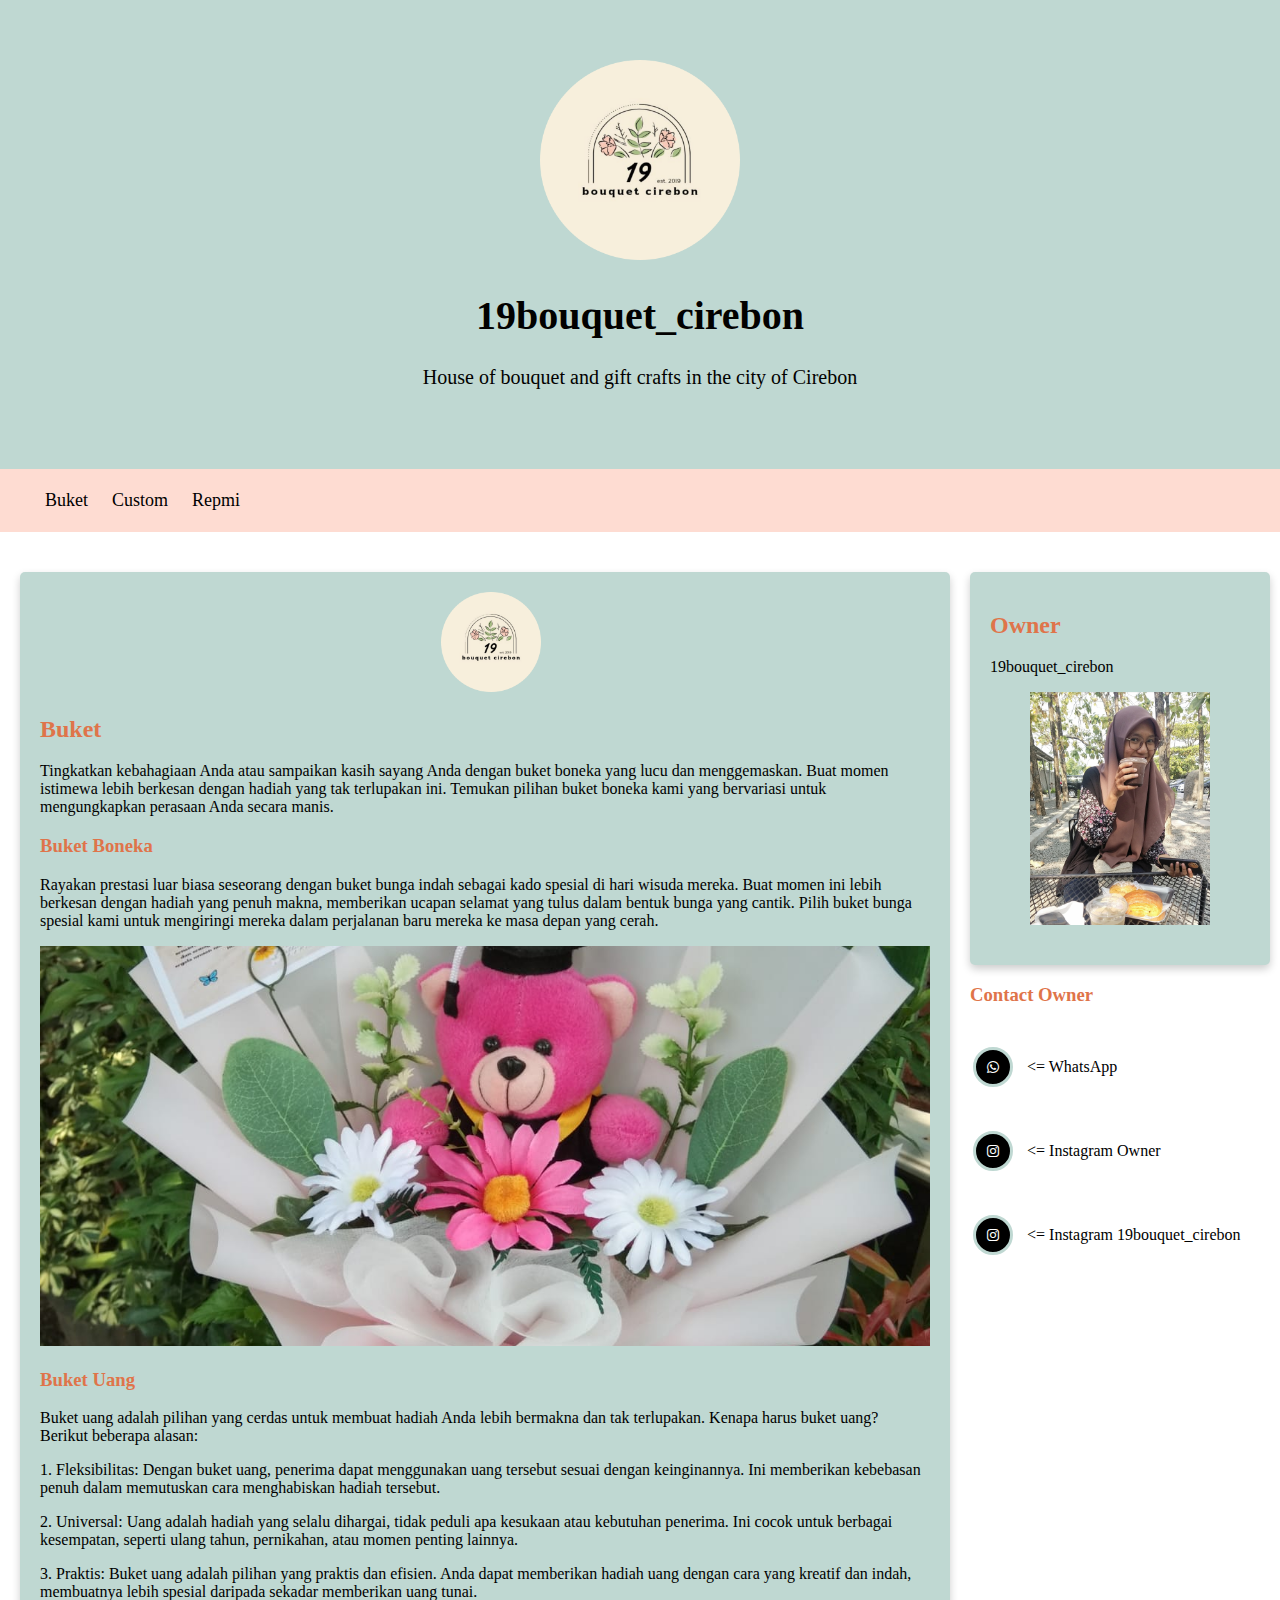
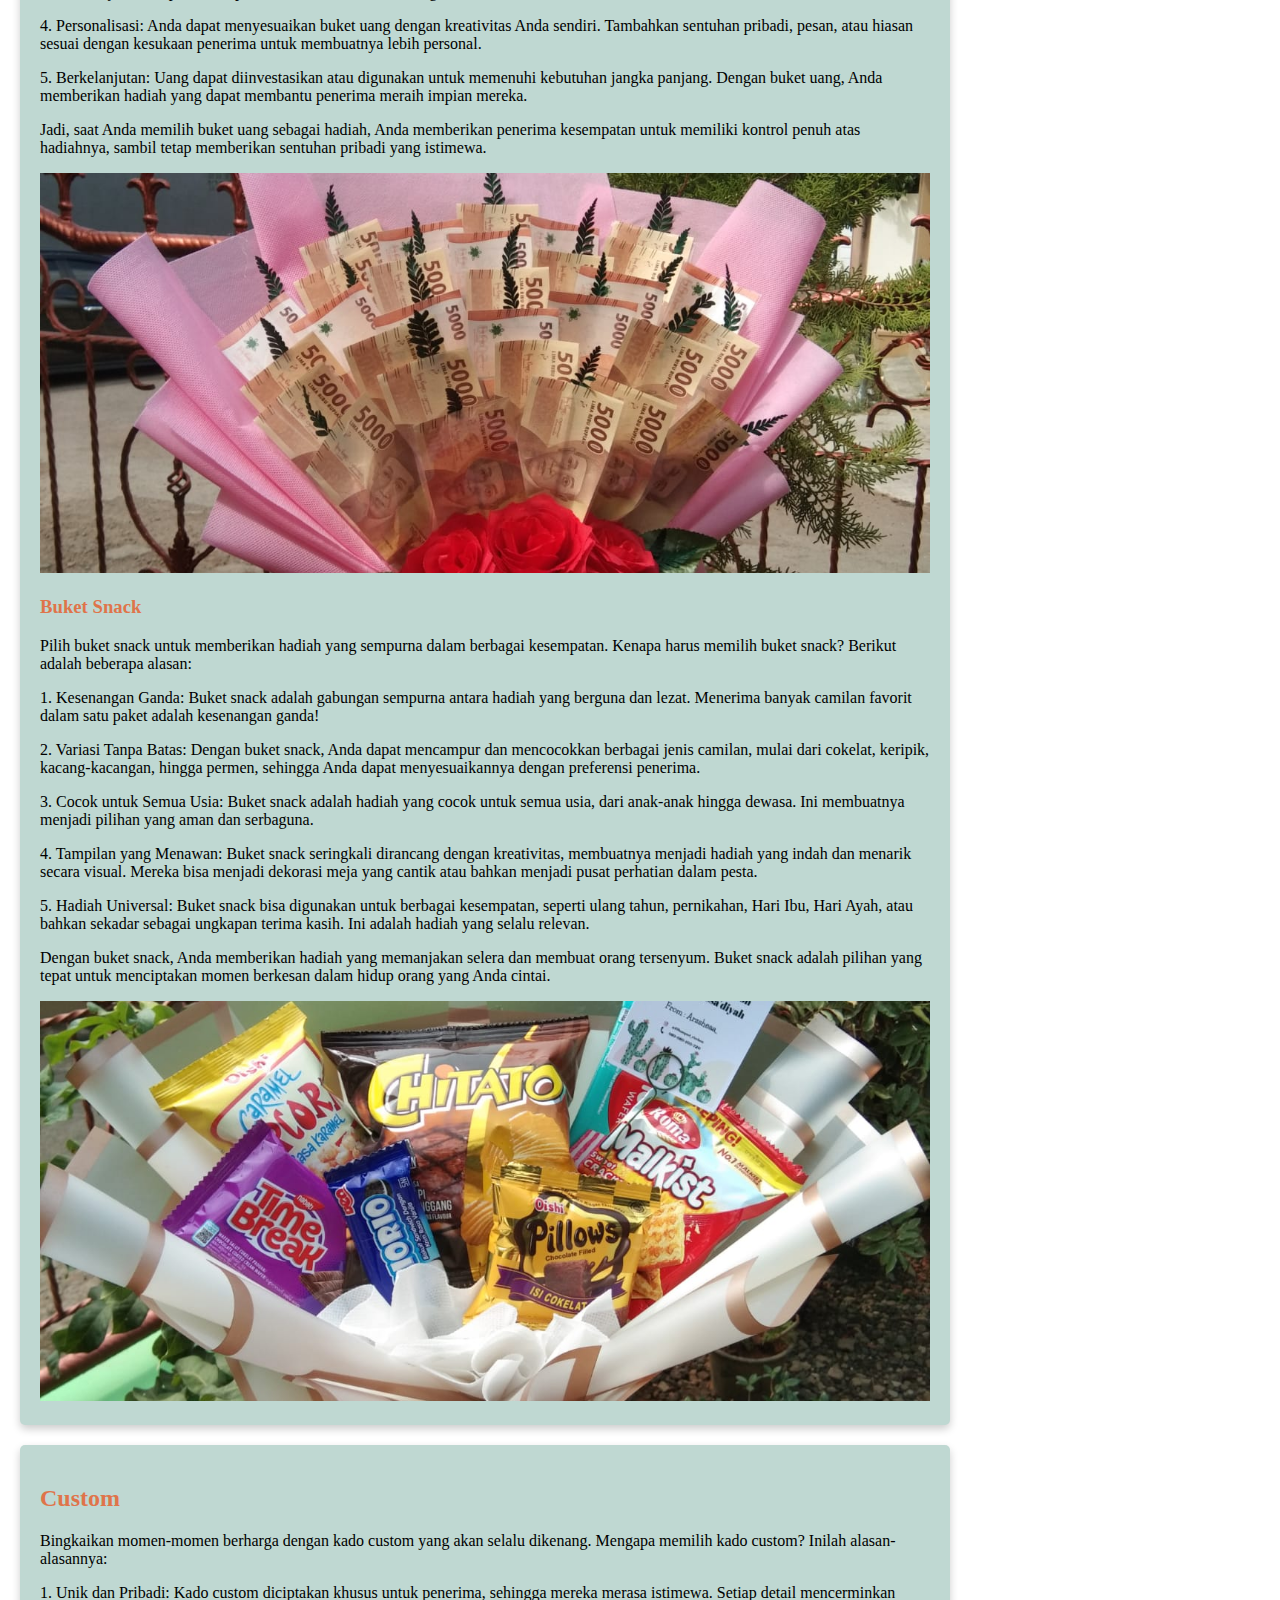
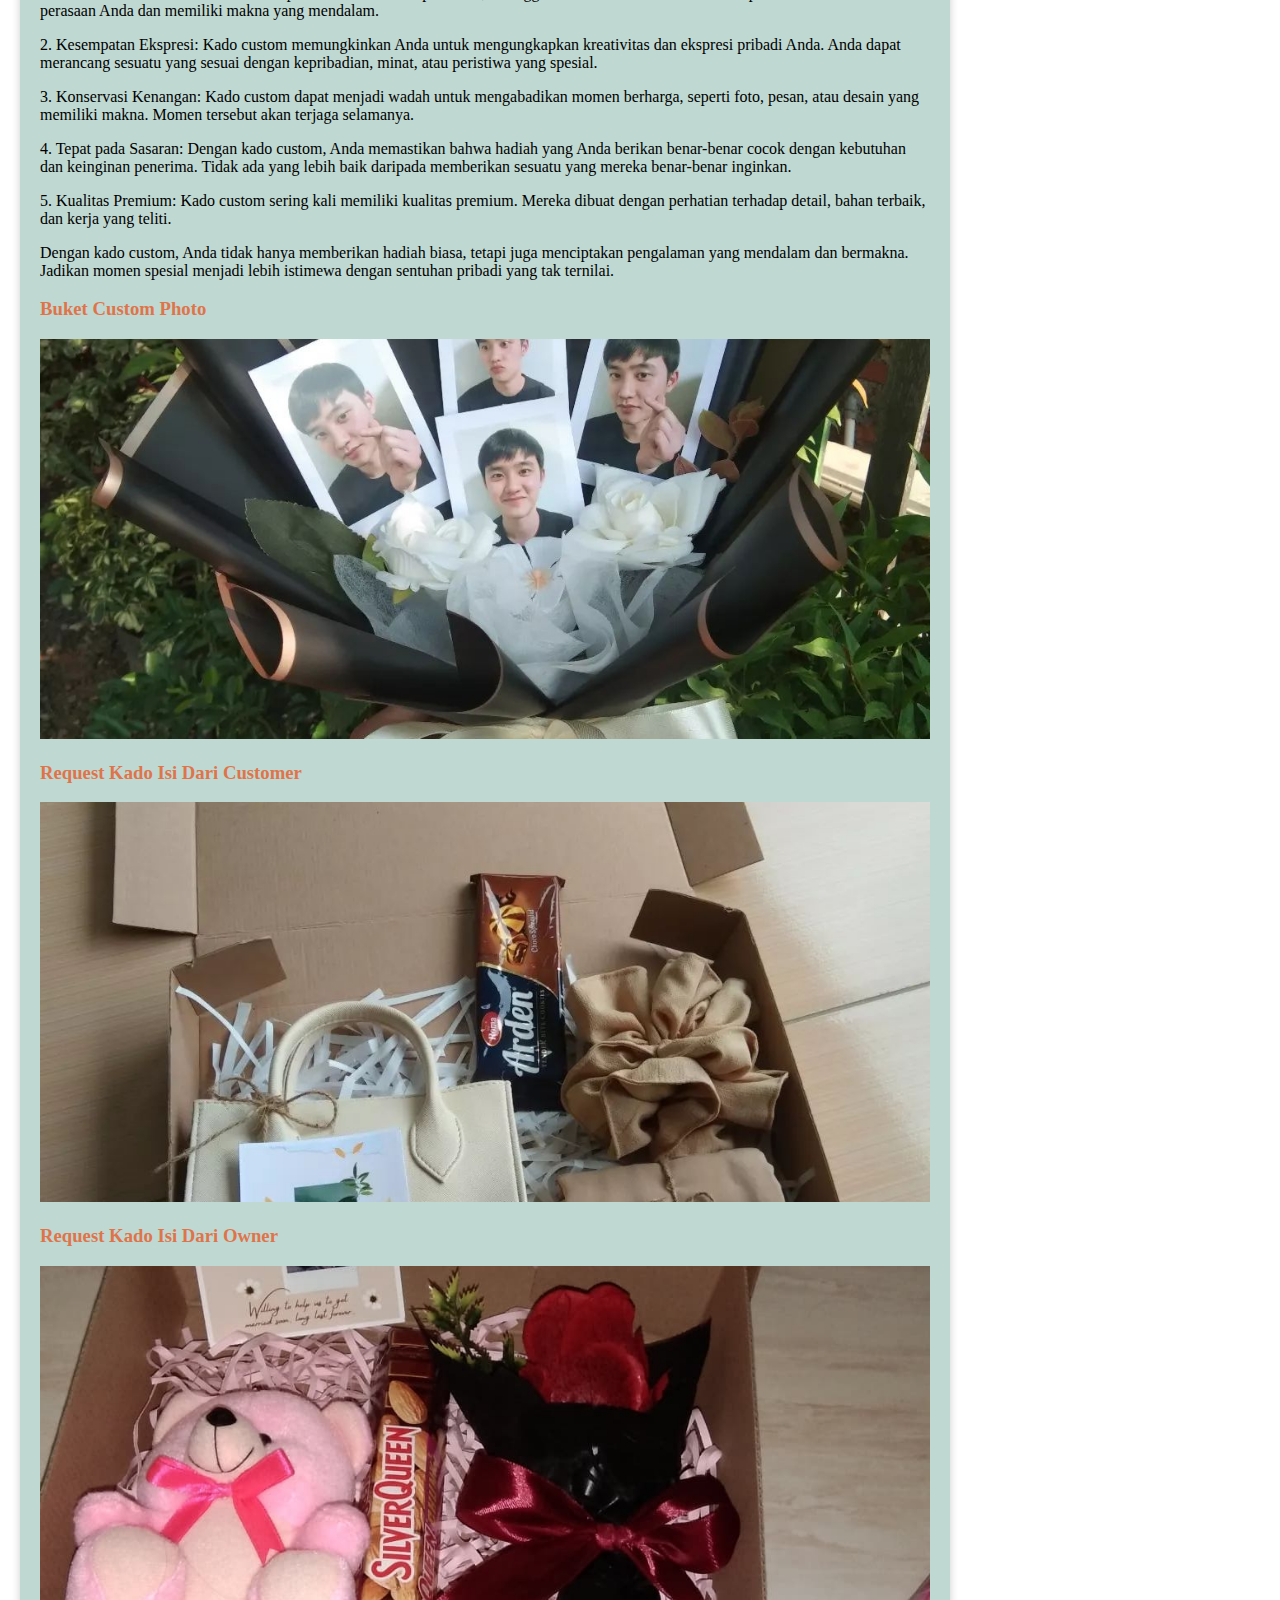
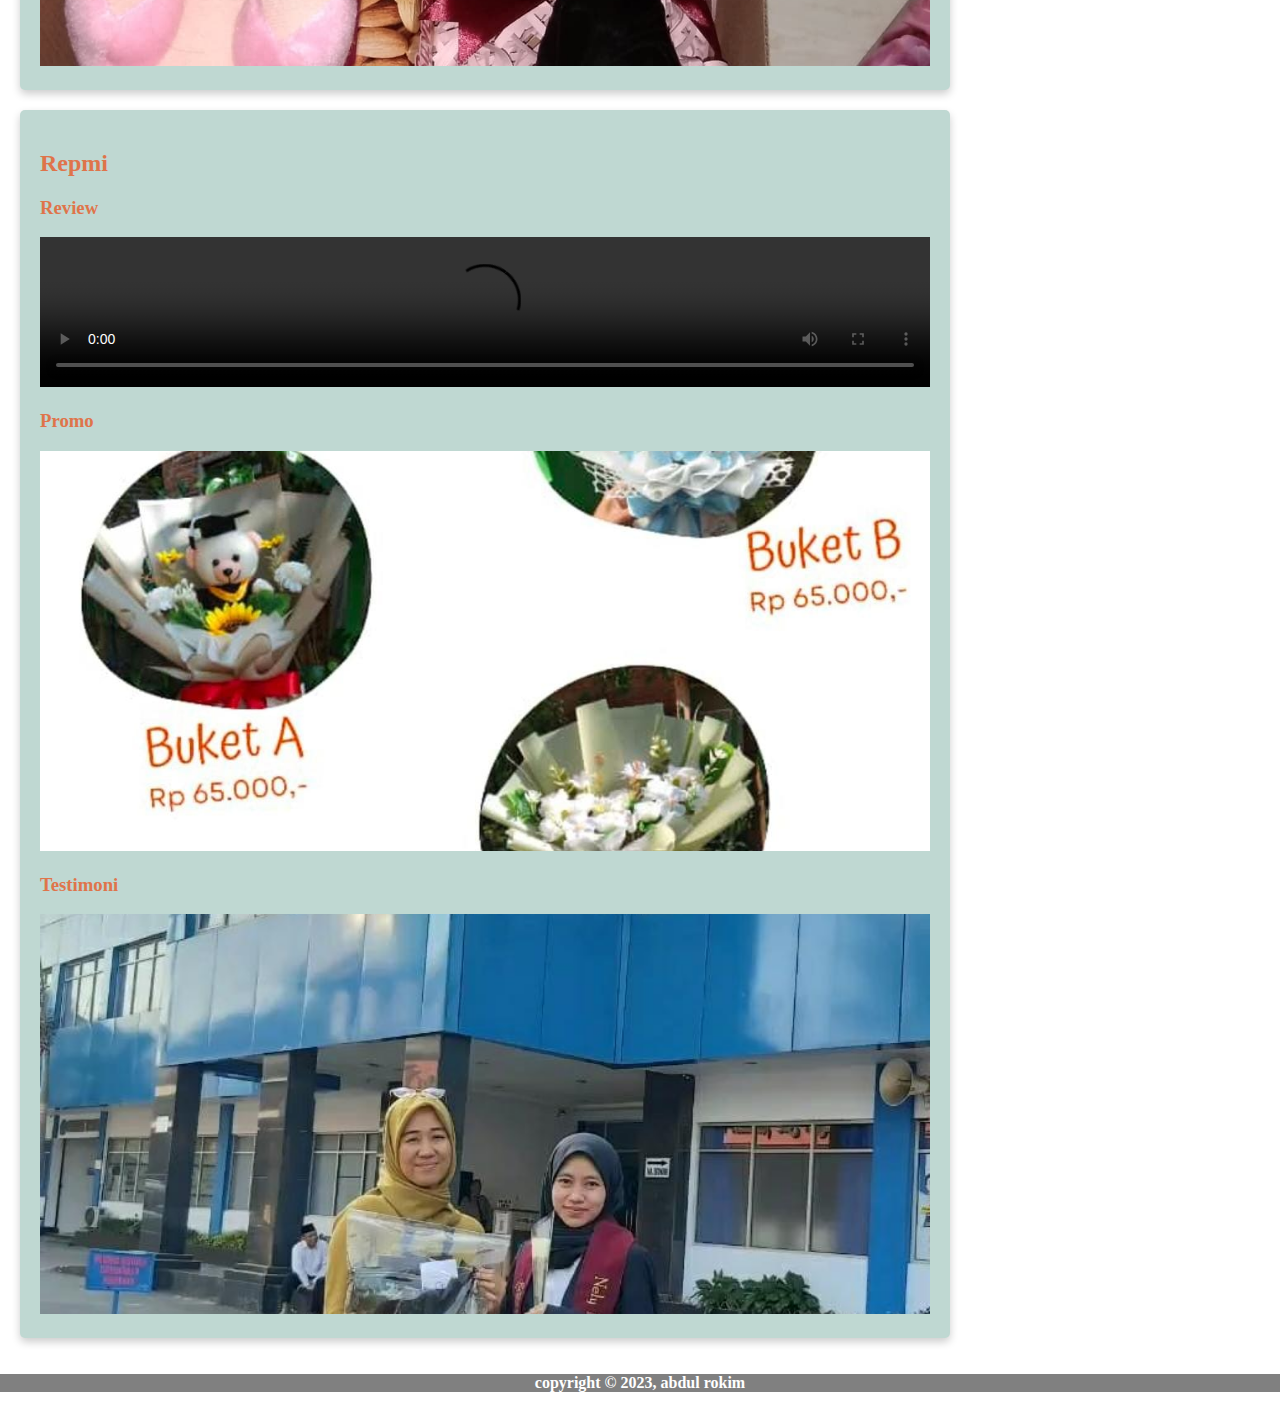
==== index.html @ 5f2181ab "menambahkan promo" ====
<!DOCTYPE html>
<html>
    <head>
        <meta charset="UTF-8">
        <meta name="viewport" content="width=device-width, initial-scale=1.0">
        <link rel="icon" href="picture/20231106_090837.png">
        <title>@19bouquet_cirebon</title>
        <link href='https://unpkg.com/boxicons@2.1.4/css/boxicons.min.css' rel='stylesheet'>
        <link rel="stylesheet" href="style.css">
        <link rel="preconnect" href="https://fonts.googleapis.com">
        <link rel="preconnect" href="https://fonts.gstatic.com" crossorigin>
        <link href="https://fonts.googleapis.com/css2?family=Quicksand:wght@400;600&display=swap" rel="stylesheet">
    </head>

    <body>
        <header>
            <div class="bunga">
                <img src="picture/20231106_090837.png" class="atas">
                <h1>19bouquet_cirebon</h1>
                <p>House of bouquet and gift crafts in the city of Cirebon</p>
            </div>
                <nav>
                    <ul>
                        <li> <a href="#Buket">Buket</a> </li>

                        <li> <a href="#Custom">Custom</a> </li>

                        <li> <a href="#Repmi">Repmi</a> </li>
                    </ul>
                </nav>
        </header>


        <main>
            <div id="content">
                <article id="Buket" class="card">
                    <img src="picture/20231106_090837.png" class="kecil">
                    <h2> Buket </h2>
                    <p>Tingkatkan kebahagiaan Anda atau sampaikan kasih sayang Anda dengan buket boneka yang lucu dan menggemaskan. 
                        Buat momen istimewa lebih berkesan dengan hadiah yang tak terlupakan ini. 
                        Temukan pilihan buket boneka kami yang bervariasi untuk mengungkapkan perasaan Anda secara manis.
                    </p>
                    <section>
                        <h3>Buket Boneka</h3>
                        <p>Rayakan prestasi luar biasa seseorang dengan buket bunga indah sebagai kado spesial di hari wisuda mereka. 
                            Buat momen ini lebih berkesan dengan hadiah yang penuh makna, memberikan ucapan selamat yang tulus dalam bentuk bunga yang cantik. 
                            Pilih buket bunga spesial kami untuk mengiringi mereka dalam perjalanan baru mereka ke masa depan yang cerah.
                        </p>
                        <img class="boneka1" src ="picture/boneka3.jpg">
                    </section>
                    <section>
                        <h3>Buket Uang</h3>
                            <p>Buket uang adalah pilihan yang cerdas untuk membuat hadiah Anda lebih bermakna dan tak terlupakan. Kenapa harus buket uang? Berikut beberapa alasan:
                            </p>
                            <p>1. Fleksibilitas: Dengan buket uang, penerima dapat menggunakan uang tersebut sesuai dengan keinginannya. Ini memberikan kebebasan penuh dalam memutuskan cara menghabiskan hadiah tersebut.
                            </p>
                            <p>2. Universal: Uang adalah hadiah yang selalu dihargai, tidak peduli apa kesukaan atau kebutuhan penerima. Ini cocok untuk berbagai kesempatan, seperti ulang tahun, pernikahan, atau momen penting lainnya.
                            </p>
                            <P>3. Praktis: Buket uang adalah pilihan yang praktis dan efisien. Anda dapat memberikan hadiah uang dengan cara yang kreatif dan indah, membuatnya lebih spesial daripada sekadar memberikan uang tunai.
                            </P>
                            <p>4. Personalisasi: Anda dapat menyesuaikan buket uang dengan kreativitas Anda sendiri. Tambahkan sentuhan pribadi, pesan, atau hiasan sesuai dengan kesukaan penerima untuk membuatnya lebih personal.
                            </p>
                            <p>5. Berkelanjutan: Uang dapat diinvestasikan atau digunakan untuk memenuhi kebutuhan jangka panjang. Dengan buket uang, Anda memberikan hadiah yang dapat membantu penerima meraih impian mereka.
                            </p>
                            <p>Jadi, saat Anda memilih buket uang sebagai hadiah, Anda memberikan penerima kesempatan untuk memiliki kontrol penuh atas hadiahnya, sambil tetap memberikan sentuhan pribadi yang istimewa.
                            </p>
                        <img class="uang1" src="picture/uang2.jpg">
                    </section>
                    <section>
                        <h3>Buket Snack</h3>
                        <p>Pilih buket snack untuk memberikan hadiah yang sempurna dalam berbagai kesempatan. Kenapa harus memilih buket snack? Berikut adalah beberapa alasan:
                        </p>
                            <P>1. Kesenangan Ganda: Buket snack adalah gabungan sempurna antara hadiah yang berguna dan lezat. Menerima banyak camilan favorit dalam satu paket adalah kesenangan ganda!
                            </P>
                            <p>2. Variasi Tanpa Batas: Dengan buket snack, Anda dapat mencampur dan mencocokkan berbagai jenis camilan, mulai dari cokelat, keripik, kacang-kacangan, hingga permen, sehingga Anda dapat menyesuaikannya dengan preferensi penerima.
                            </p>
                            <p>3. Cocok untuk Semua Usia: Buket snack adalah hadiah yang cocok untuk semua usia, dari anak-anak hingga dewasa. Ini membuatnya menjadi pilihan yang aman dan serbaguna.
                                </p>
                            <p>4. Tampilan yang Menawan: Buket snack seringkali dirancang dengan kreativitas, membuatnya menjadi hadiah yang indah dan menarik secara visual. Mereka bisa menjadi dekorasi meja yang cantik atau bahkan menjadi pusat perhatian dalam pesta.
                            </p>
                            <p>5. Hadiah Universal: Buket snack bisa digunakan untuk berbagai kesempatan, seperti ulang tahun, pernikahan, Hari Ibu, Hari Ayah, atau bahkan sekadar sebagai ungkapan terima kasih. Ini adalah hadiah yang selalu relevan.
                            </p>
                            <p>Dengan buket snack, Anda memberikan hadiah yang memanjakan selera dan membuat orang tersenyum. Buket snack adalah pilihan yang tepat untuk menciptakan momen berkesan dalam hidup orang yang Anda cintai.
                            </p>
                        <img class="snack1" src="picture/snack2.jpg">
                       
                    </section>
                </article>

                <article id="Custom" class="card">
                    <h2>Custom</h2>
                    
                        <p>Bingkaikan momen-momen berharga dengan kado custom yang akan selalu dikenang. Mengapa memilih kado custom? Inilah alasan-alasannya:
                        </p>
                        <p>1. Unik dan Pribadi: Kado custom diciptakan khusus untuk penerima, sehingga mereka merasa istimewa. Setiap detail mencerminkan perasaan Anda dan memiliki makna yang mendalam.
                        </p>
                        <p>2. Kesempatan Ekspresi: Kado custom memungkinkan Anda untuk mengungkapkan kreativitas dan ekspresi pribadi Anda. Anda dapat merancang sesuatu yang sesuai dengan kepribadian, minat, atau peristiwa yang spesial.
                        </p>
                        <p>3. Konservasi Kenangan: Kado custom dapat menjadi wadah untuk mengabadikan momen berharga, seperti foto, pesan, atau desain yang memiliki makna. Momen tersebut akan terjaga selamanya.
                        </p>
                        <p>4. Tepat pada Sasaran: Dengan kado custom, Anda memastikan bahwa hadiah yang Anda berikan benar-benar cocok dengan kebutuhan dan keinginan penerima. Tidak ada yang lebih baik daripada memberikan sesuatu yang mereka benar-benar inginkan.
                        </p>
                        <p>5. Kualitas Premium: Kado custom sering kali memiliki kualitas premium. Mereka dibuat dengan perhatian terhadap detail, bahan terbaik, dan kerja yang teliti.
                        </p>
                        <p>Dengan kado custom, Anda tidak hanya memberikan hadiah biasa, tetapi juga menciptakan pengalaman yang mendalam dan bermakna. Jadikan momen spesial menjadi lebih istimewa dengan sentuhan pribadi yang tak ternilai.
                        </p>
                    <section>
                            <h3>Buket Custom Photo</h3>
                            <img class="custom1" src="picture/369017577_306959752031875_9201092208152087939_n.webp">
                    </section>
                    <section>
                            <h3>Request Kado Isi Dari Customer</h3>
                            <img class="customer" src="picture/kustom (1).webp">
                    </section>
                    <section>
                            <h3>Request Kado Isi Dari Owner</h3>
                            <img class="owner" src="picture/kustom (2).jpg">
                    </section>
                </article>


                <article id="Repmi" class="card">
                    <h2>Repmi</h2>
                        <section>
                            <h3>Review</h3>
                            <video class="video" src="picture/review.mp4" controls autoplay loop></video>
                        </section>
                        <section>
                            <h3>Promo</h3>
                            <img class="promo" src="picture/promonov.jpg">
                        </section>
                        <section>
                            <h3>Testimoni</h3>
                            <img class="testi-moni" src="picture/testi3.jpg">
                        </section>
                </article>
            </div>

            <aside alt="logo">
                <article class="logo card">
                    <header>
                        <h2>Owner</h2>
                        <P>19bouquet_cirebon</P>
                        <figure>
                            <img class="figu-re" src="picture/owner.jpg">
                        </figure>
                    </header>
                </article>

                    <section class="informasi">
                        <h3>Contact Owner</h3>
                        <table>
                                    <tr>
                                        <th><a href="https://wa.me/6289686103720" style="--i:1;"><i class='bx bxl-whatsapp'></i></a></th>
                                        <td><= WhatsApp</td>
                                    </tr>
                                    <tr>
                                        <th><a href="https://www.instagram.com/k.sar___/" style="--i:3;"><i class='bx bxl-instagram' ></i></a></th>
                                        <td><= Instagram Owner</td>
                                    </tr>
                                    <tr>
                                        <th><a href="https://www.instagram.com/19bouquet_cirebon/" style="--i:2;"><i class='bx bxl-instagram' ></i></a></th>
                                        <td><= Instagram 19bouquet_cirebon</td>
                                    </tr>
                            </table>   
                    </section>
            </aside>
        </main>

        <footer>
            <p>copyright &copy; 2023, abdul rokim</p>
        </footer>

    </body>



</html>
---- style.css ----
* {
    box-sizing:border-box;
}
.bunga {
    font-size: 20px;
    padding: 60px;
    background-color:#bfd8d2;
    text-align: center;
    color:#020100;
    
}
main {
    padding: 20px;
    overflow: auto;
}

body {
    font-family: caveat;
    margin: 0;
    padding: 0;
}

header {
    display: inline;
}

.head {
    font-size: 20px;
    padding: 60px;
    background-color: rgb(0, 0, 0);
    text-align: center;
    color: white;
}

h2,
h3 {
    color:#df744a;
}

nav {
    background-color: #fedcd2;
    padding: 5px;
    position: sticky;
    top: 0;
}

nav a {
    text-decoration: none;
    font-size: 18px;
    font-weight: 400;
    color: #000000;
}

nav a:hover {
    font-weight: bold;
    color: #df744a;
}

nav li {
    display: inline;
    list-style-type: none;
    margin-right: 20px;
}
.boneka1 {
    width: 100%;
    max-height: 400px;
    object-fit: cover;
    object-position: center;
    transition: ease-out 500ms;
}

.boneka1:hover {
    width: 100%;
    max-height: 600px;
    object-fit: cover;
    object-position: center;
    transition: 1s ease-in-out 100ms;
}

.uang1 {
    width: 100%;
    max-height: 400px;
    object-fit: cover;
    object-position: center;
    transition: ease-out 500ms;
}

.uang1:hover {
    width: 100%;
    max-height: 600px;
    object-fit: cover;
    object-position: center;
    transition: 1s ease-in-out 100ms;
}

.snack1 {
    width: 100%;
    max-height: 400px;
    object-fit: cover;
    object-position: center;
    transition: ease-out 500ms;
}

.snack1:hover {
    width: 100%;
    max-height: 600px;
    object-fit: cover;
    object-position: center;
    opacity: 1;
    transition: 1s ease-in-out 100ms;
}

.custom1 {
    width: 100%;
    max-height: 400px;
    object-fit: cover;
    object-position: center;
    transition: ease-out 500ms;
}

.custom1:hover {
    width: 100%;
    max-height: 600px;
    object-fit: cover;
    object-position: center;
    transition: 1s ease-in-out 100ms;
}

.customer {
    width: 100%;
    max-height: 400px;
    object-fit: cover;
    object-position: center;
    transition: ease-out 500ms;
}

.customer:hover {
    width: 100%;
    max-height: 600px;
    object-fit: cover;
    object-position: center;
    transition: 1s ease-in-out 100ms;
}

.owner {
    width: 100%;
    max-height: 400px;
    object-fit: cover;
    object-position: center;
    transition: ease-out 500ms;
}

.owner:hover {
    width: 100%;
    max-height: 600px;
    object-fit: cover;
    object-position: center;
    transition: 1s ease-in-out 100ms;
}

.video {
    width: 100%;
    max-height: 400px;
    object-fit: cover;
    object-position: center;
    transition: ease-out 500ms;
}



.promo {
    width: 100%;
    max-height: 400px;
    object-fit: cover;
    object-position: center;
    transition: ease-out 500ms;
}

.promo:hover {
    width: 100%;
    max-height: 600px;
    object-fit: cover;
    object-position: center;
    transition: 1s ease-in-out 100ms;
}

.testi-moni {
    width: 100%;
    max-height: 400px;
    object-fit: cover;
    object-position: center;
    transition: ease-out 500ms;
}

.testi-moni:hover {
    width: 100%;
    max-height: 600px;
    object-fit: cover;
    object-position: center;
    transition: 1s ease-in-out 100ms;
}

.figu-re {
    width: 100%;
    max-height: 400px;
    object-fit: cover;
    object-position: center;
}

.figu-re:hover {
    width: 100%;
    max-height: 600px;
    object-fit: cover;
    object-position: center;
}


#content {
    float: left;
    width: 75%;
}

.card {
    box-shadow: 0px 4px 8px 0px rgba(0, 0, 0, 0.2);
    border-radius: 5px;
    margin-top: 20px;
    padding: 20px;
    background-color: #bfd8d2;
}

.logo {
    width: 300px;
    background-color: #bfd8d2;
}

section {
    text-align: left;
    width: 100%;
}

aside {
    float: right;
    width: 25%;
    padding-left: 20px;

}
footer {
    padding: 0px;
    color: white;
    background-color: gray;
    text-align: center;
    font-weight: bold;
}

.informasi a {
    
        display: inline-flex;
        justify-content: center;
        align-items: center;
        width: 40px;
        height: 40px;
        background: black;
        border: 3px solid #bfd8d2;
        border-radius: 50%;
        color: rgb(255, 255, 255);
        text-decoration: none;
        margin: 20px 10px 20px 0;

}

.kecil {
    width: 100px;
    height: 100px;
    display: inline-flex;
    justify-content: center;
    margin: 0px 40% 0px 45%;
}

.atas {
    width: 200px;
    height: 200px;
    display: inline-flex;
    justify-content: center;
    margin: 0px 0px 0px 0px;
}
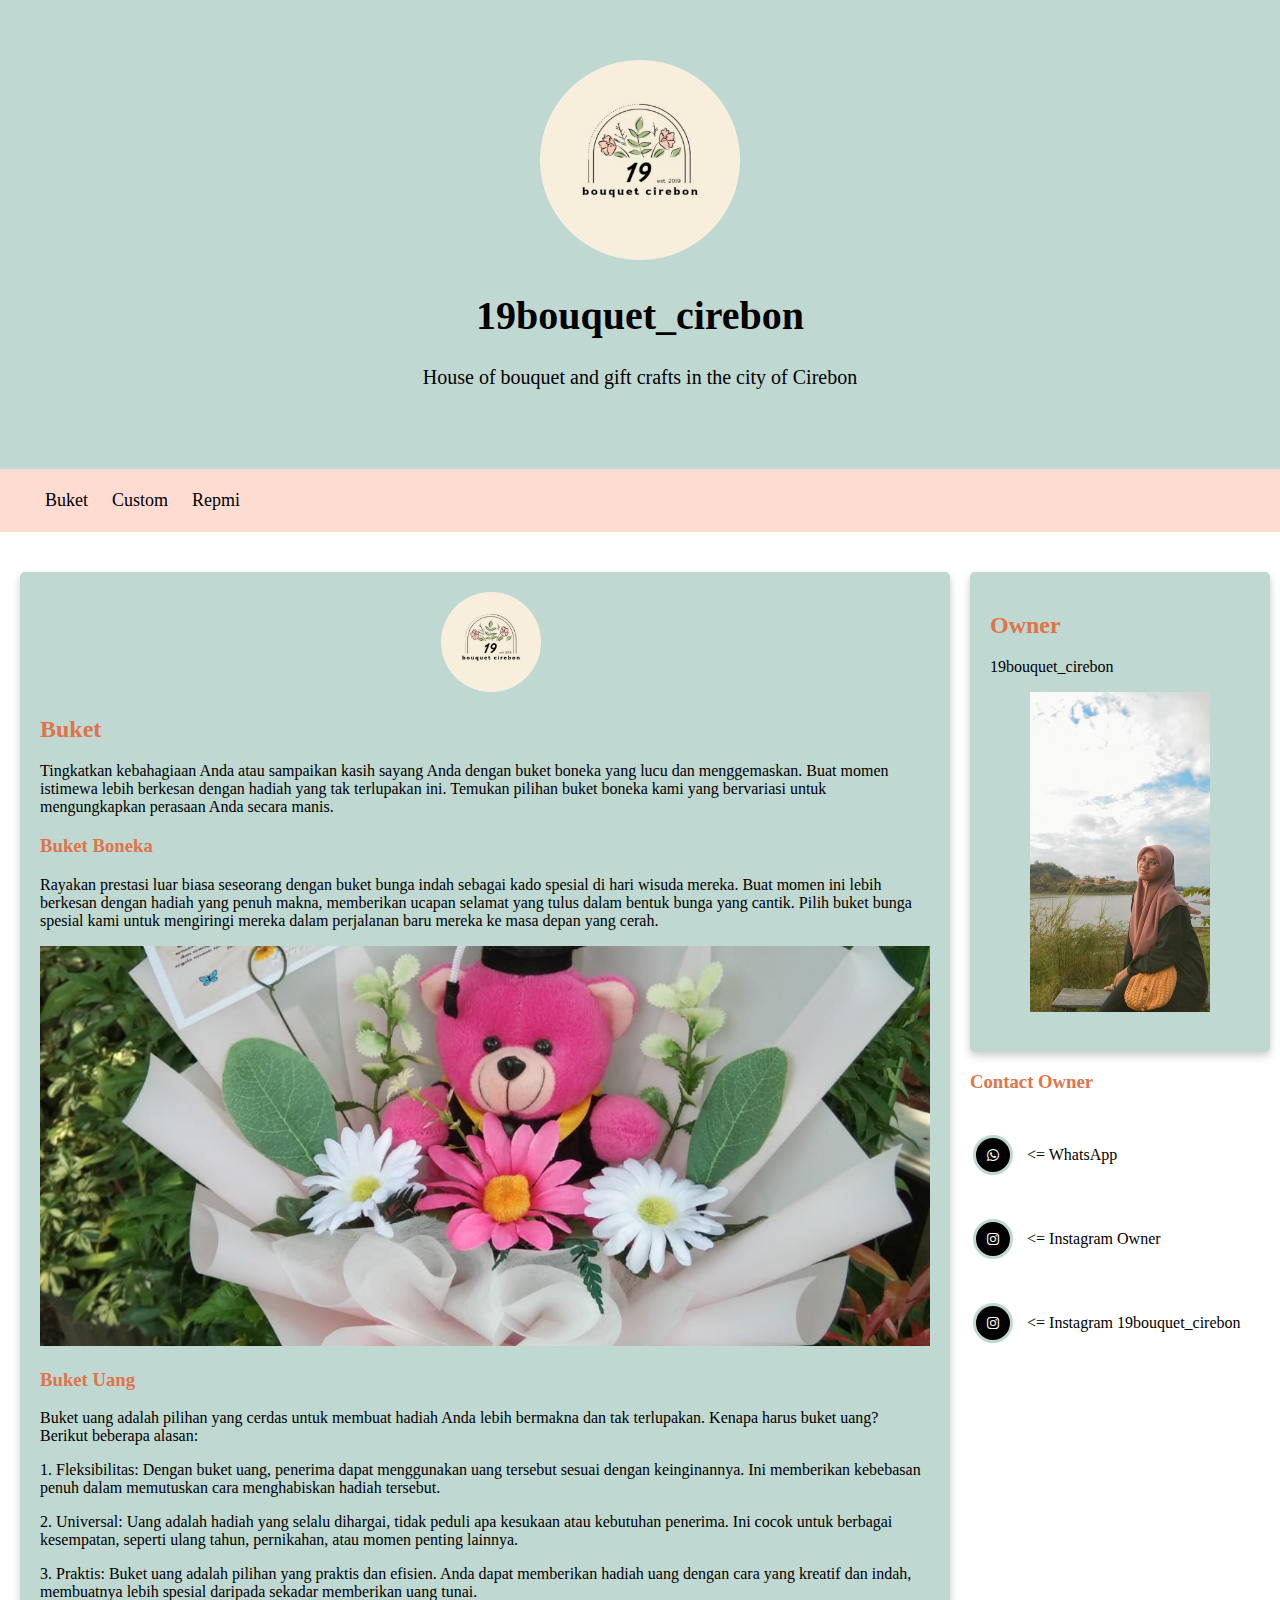
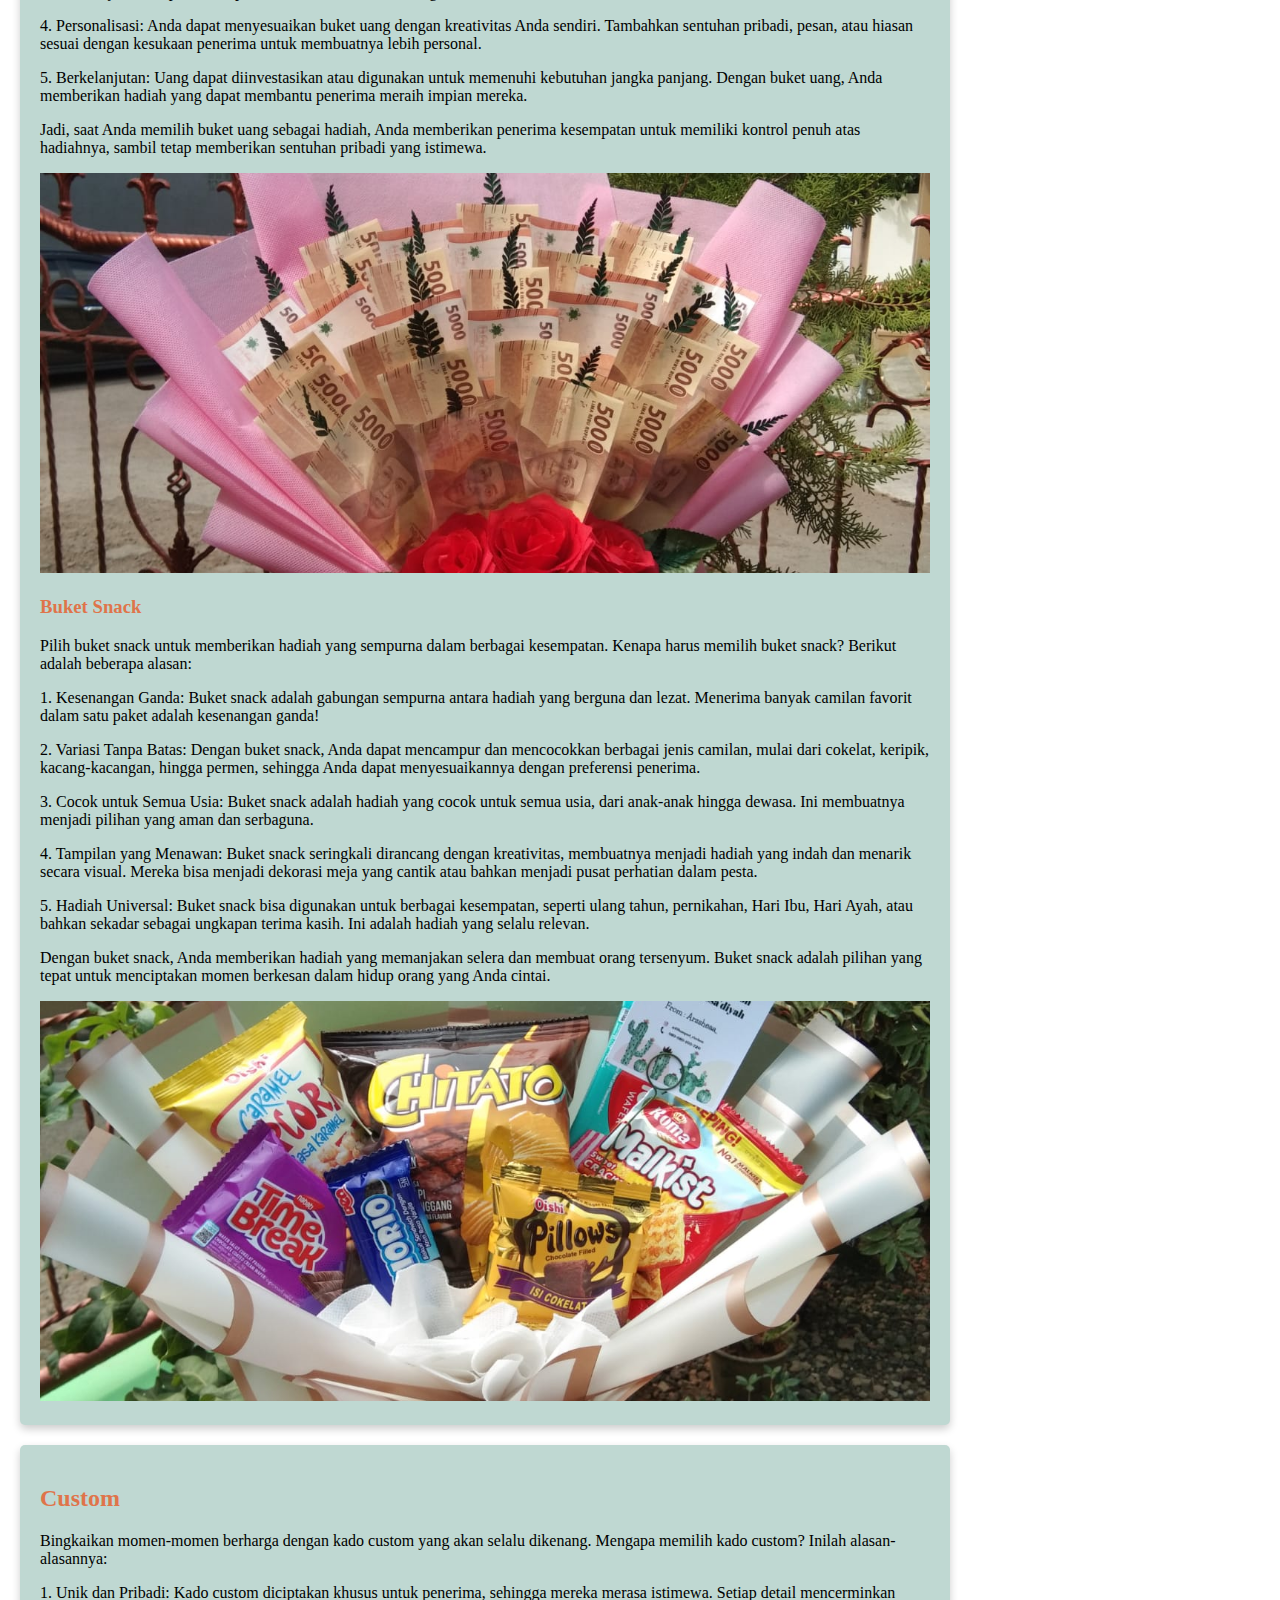
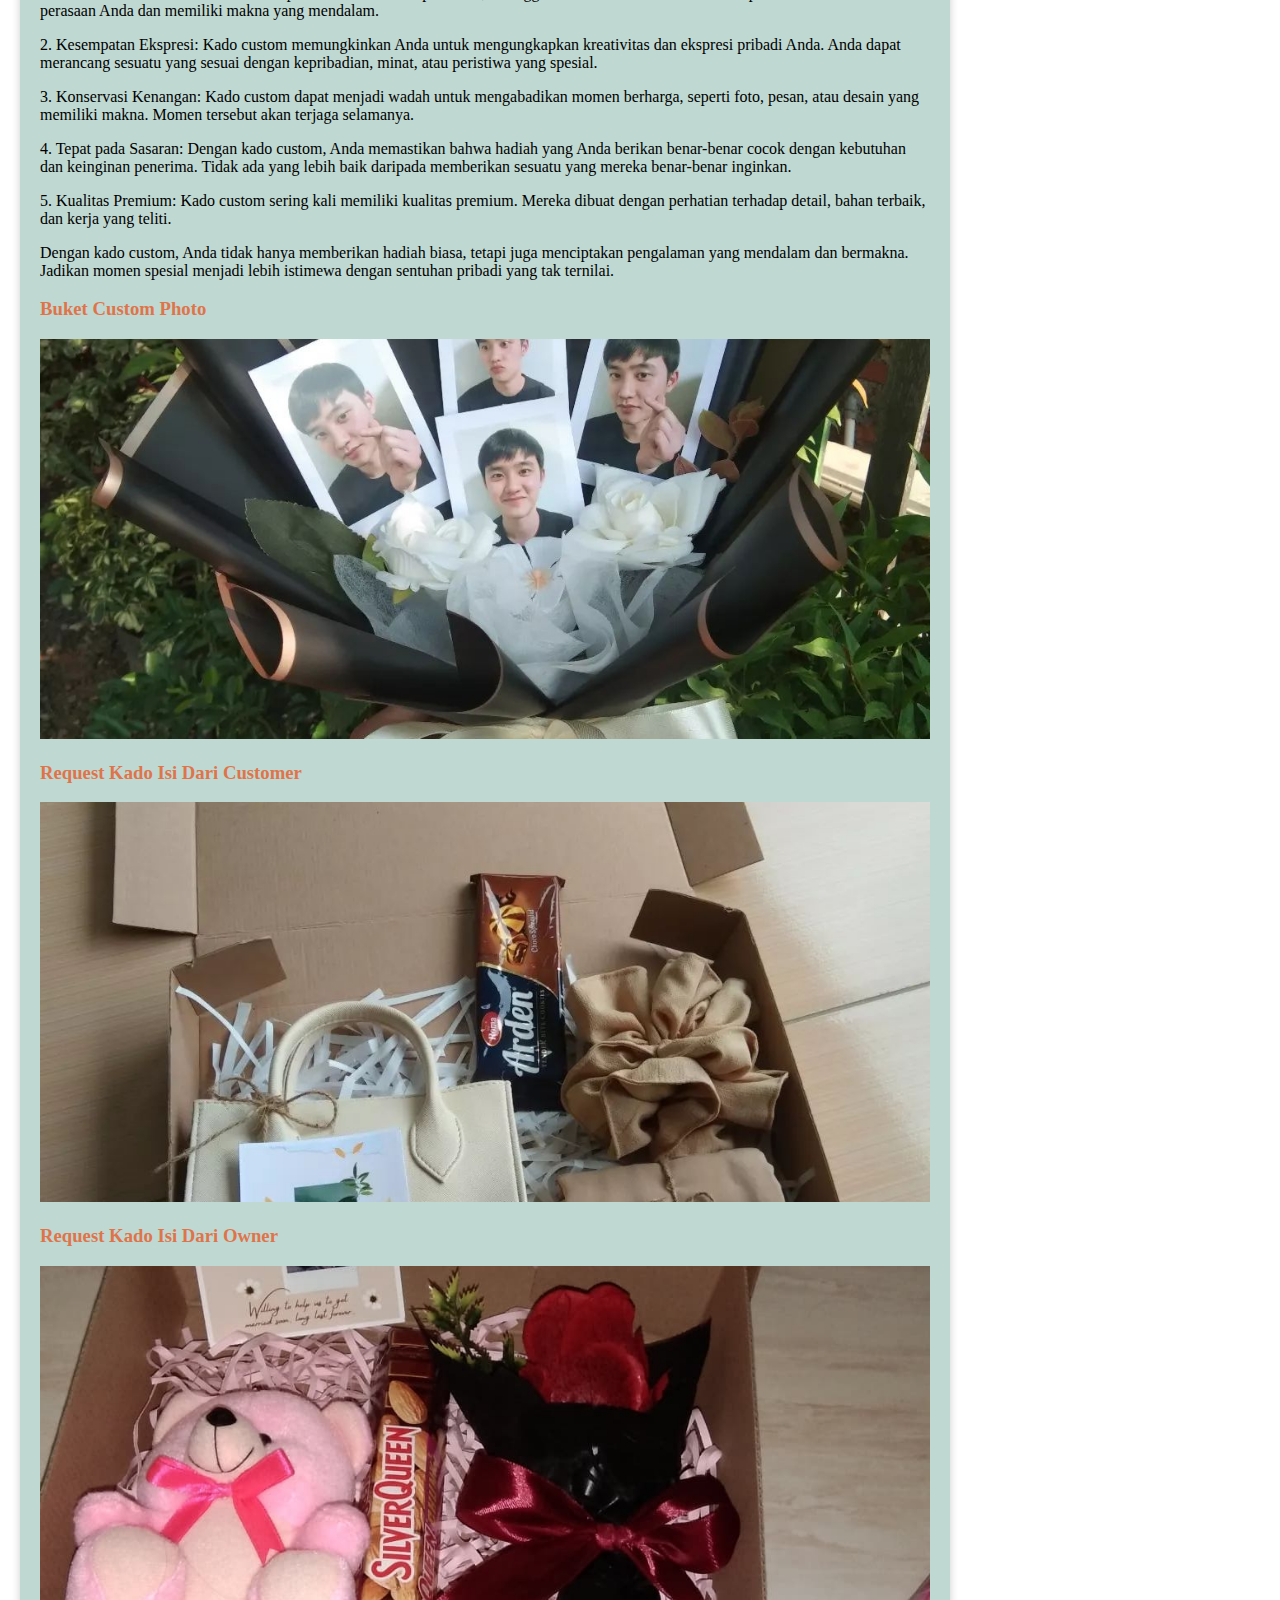
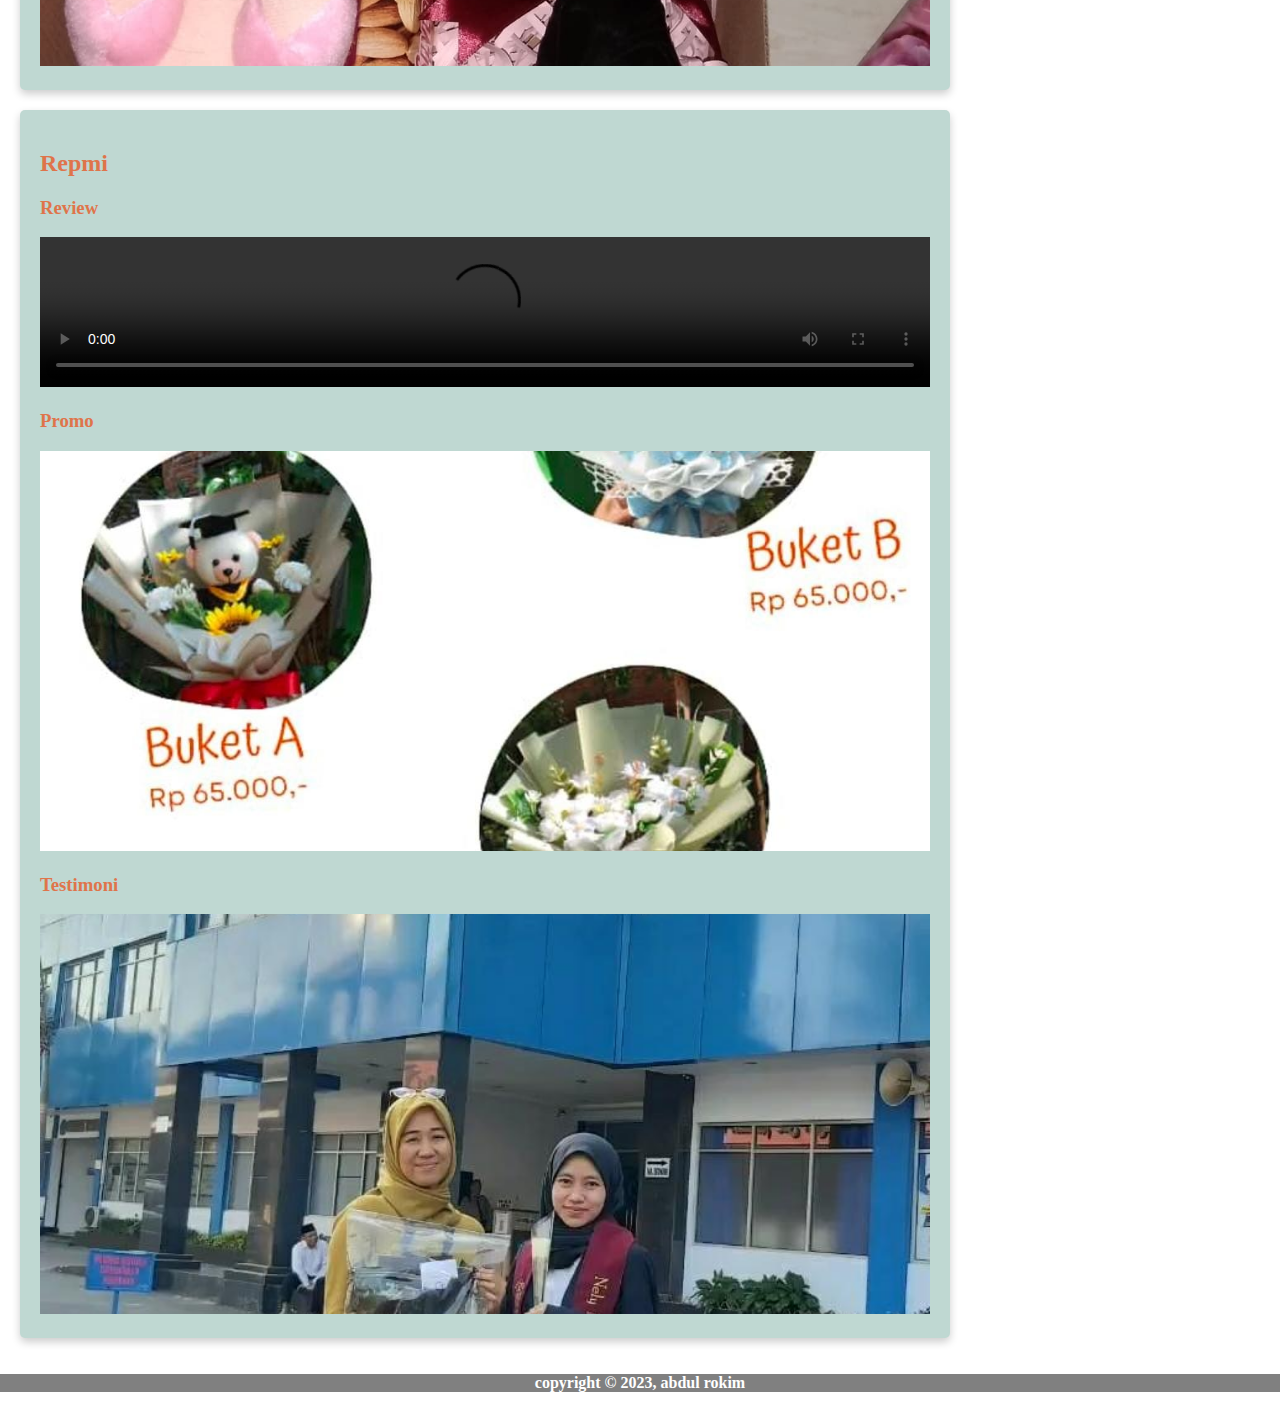
==== commit f7bda644: "mengubah poto owner" ====
--- a/index.html
+++ b/index.html
@@ -142,7 +142,7 @@
                         <h2>Owner</h2>
                         <P>19bouquet_cirebon</P>
                         <figure>
-                            <img class="figu-re" src="picture/owner.jpg">
+                            <img class="figu-re" src="picture/owner1.jpg">
                         </figure>
                     </header>
                 </article>
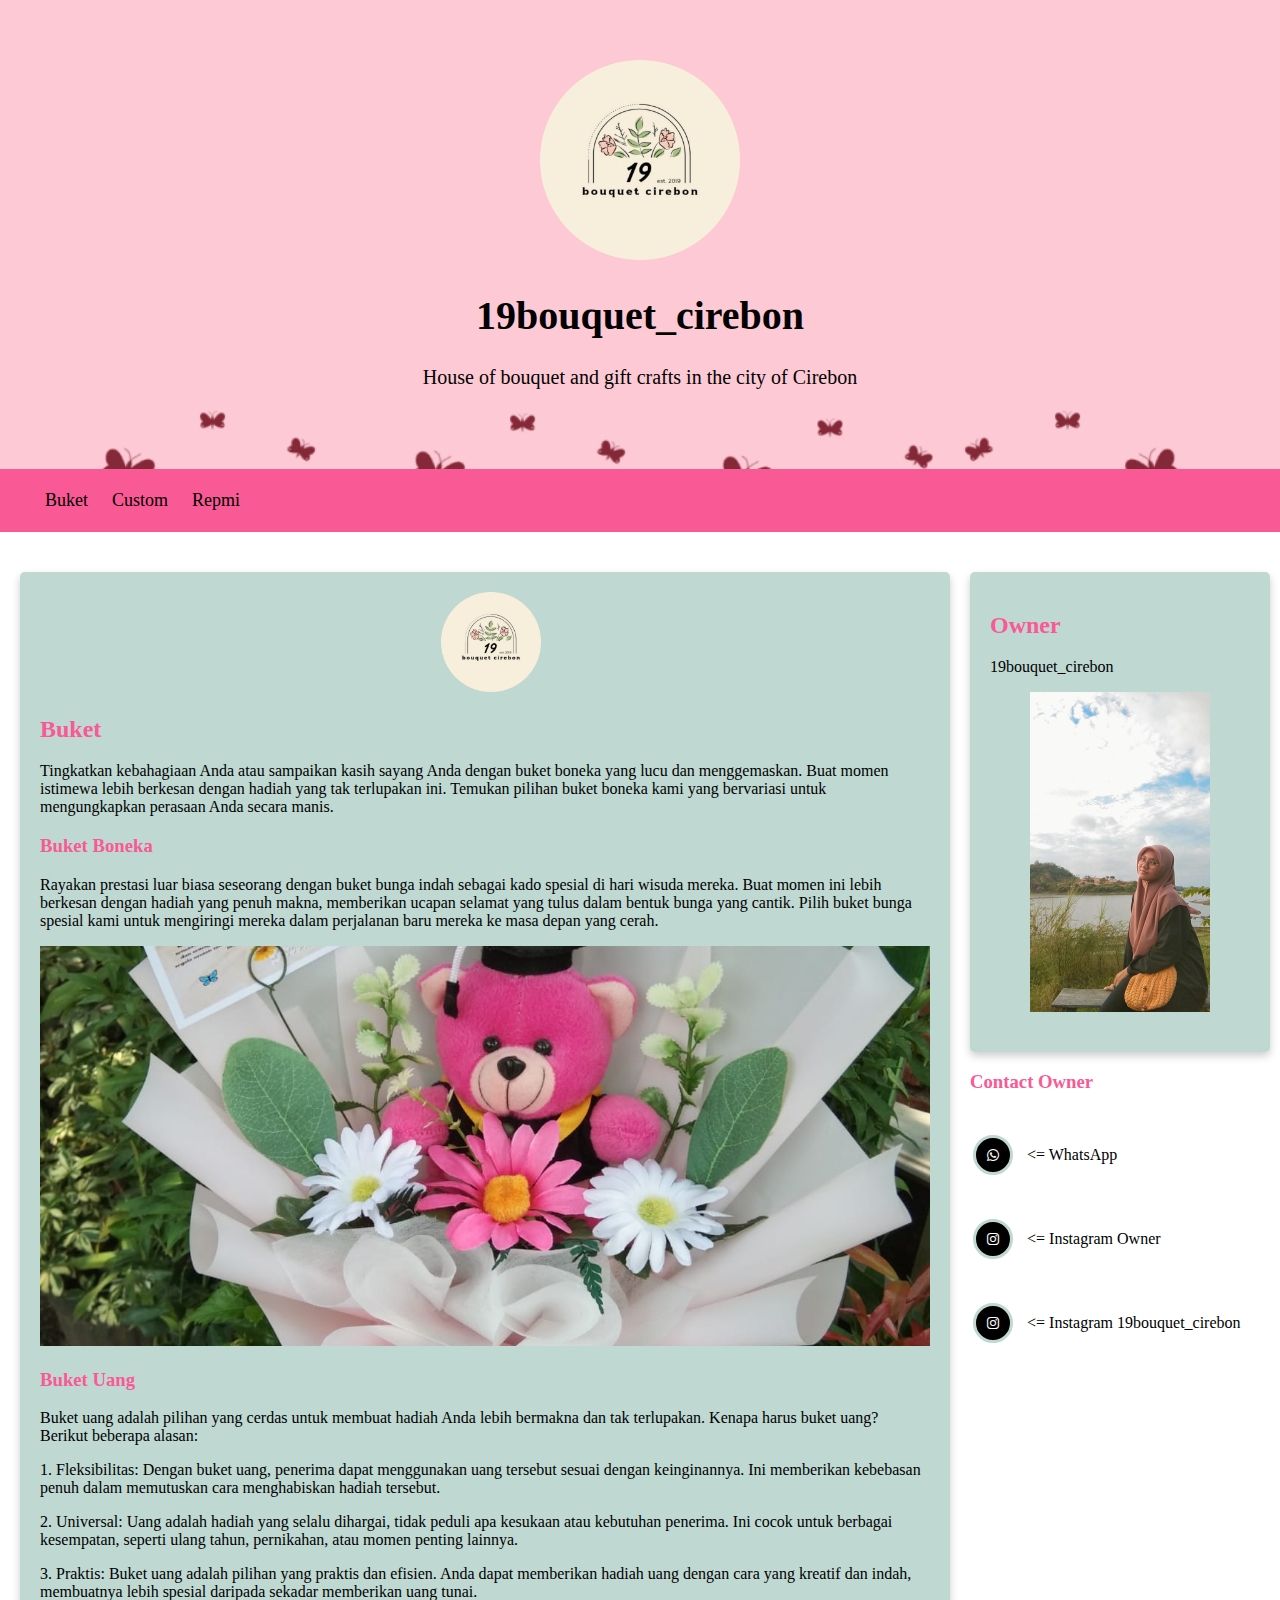
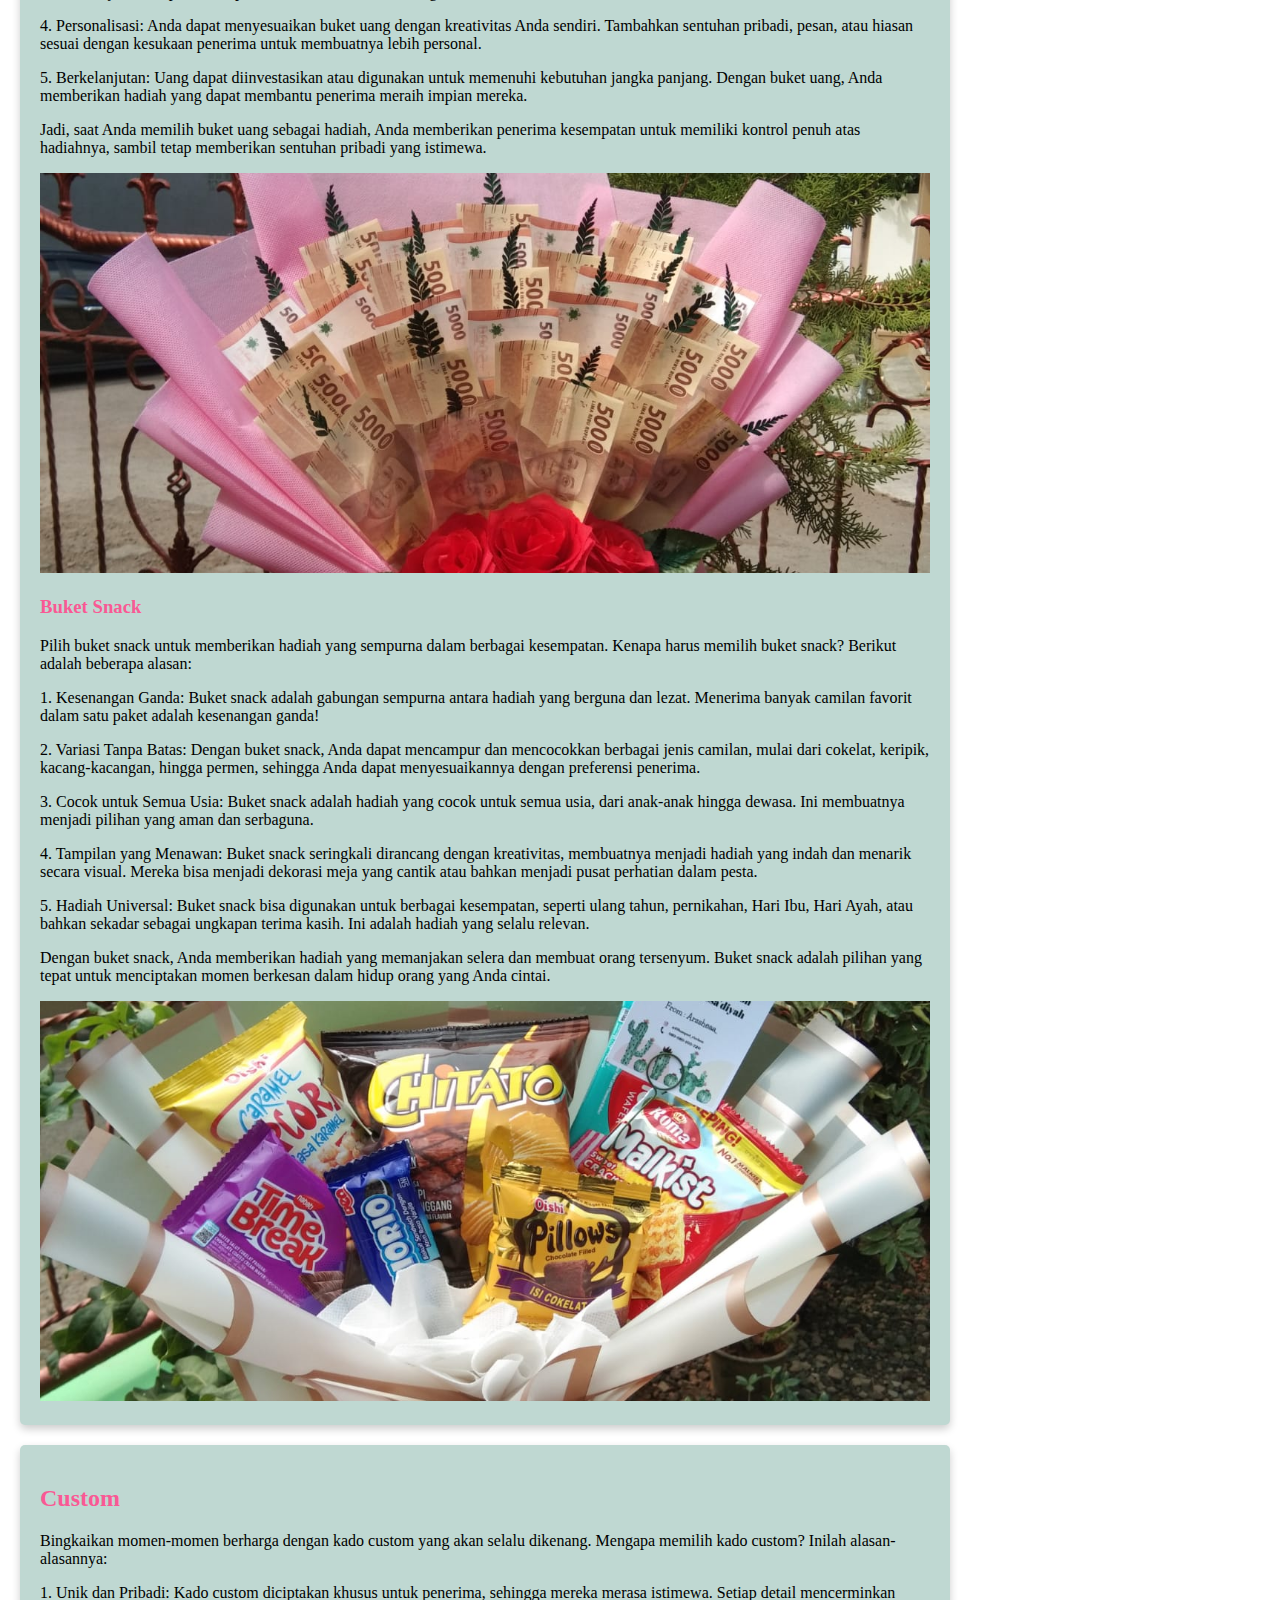
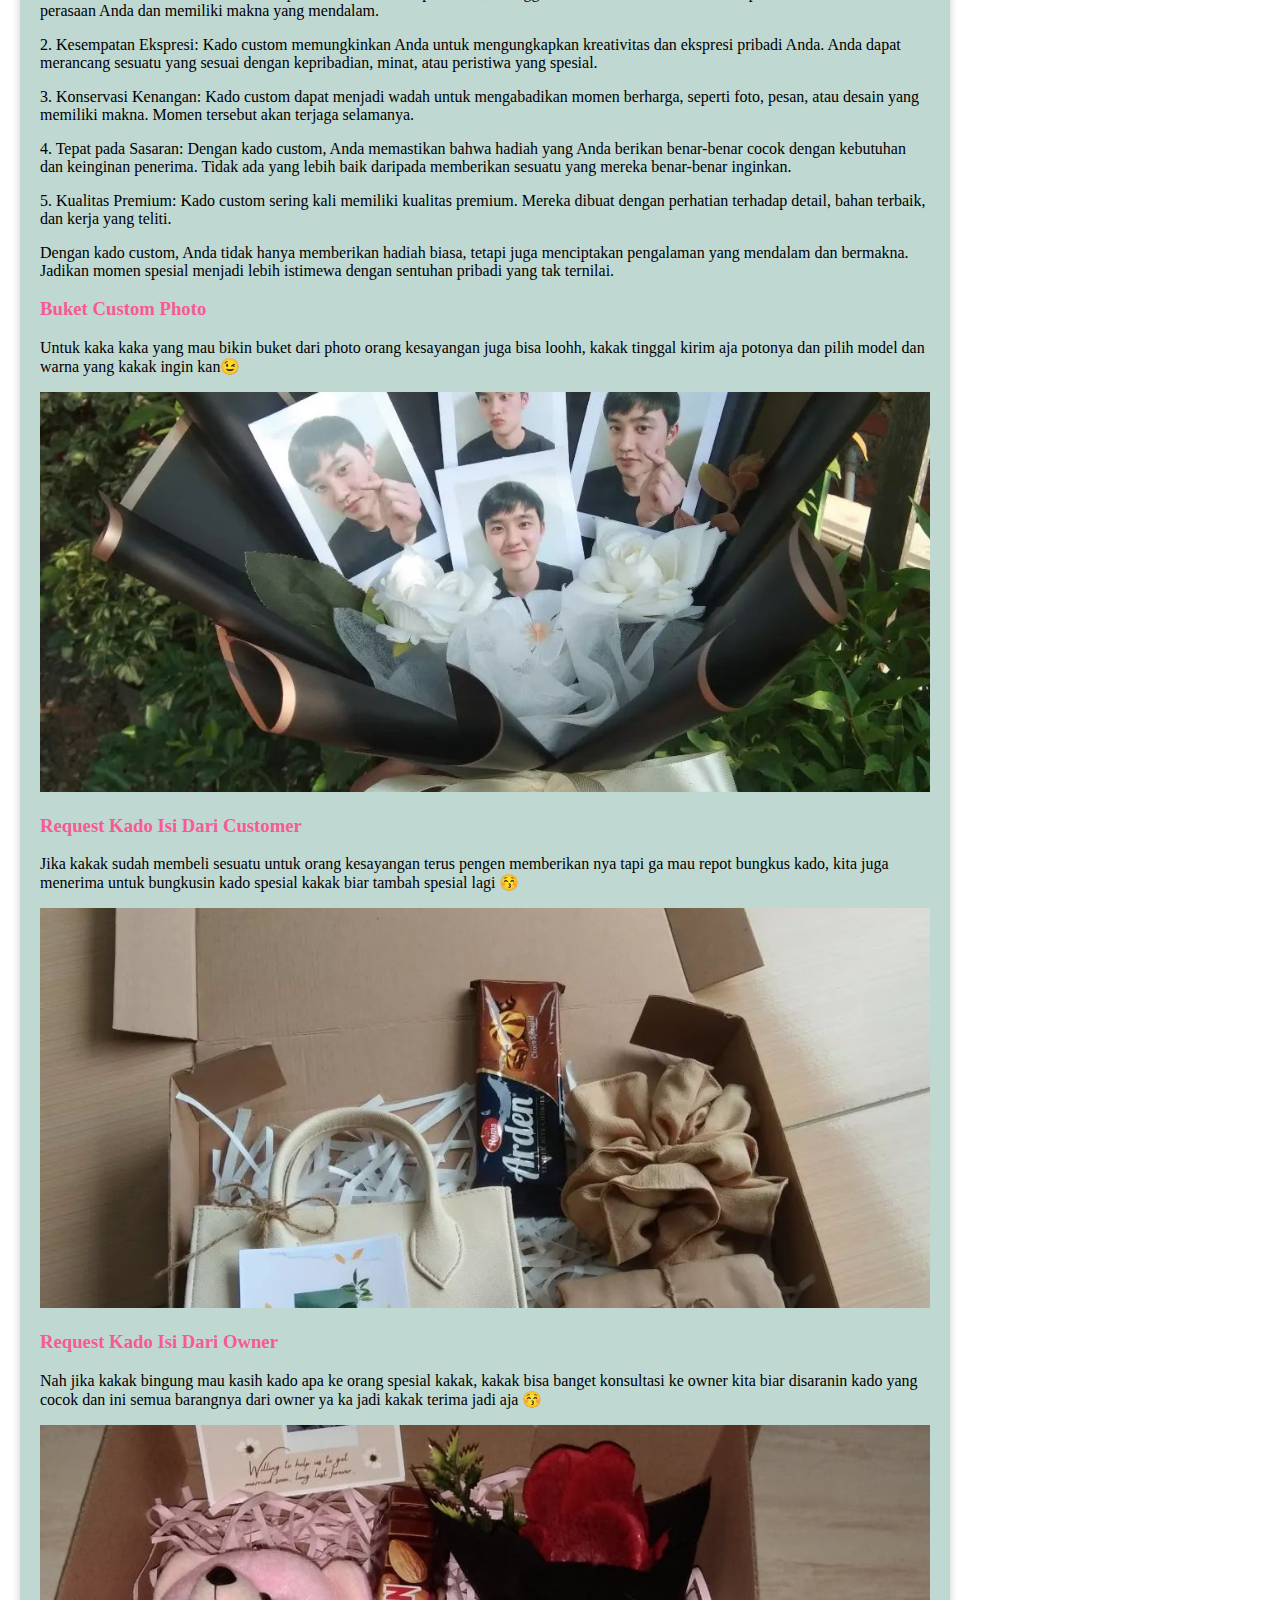
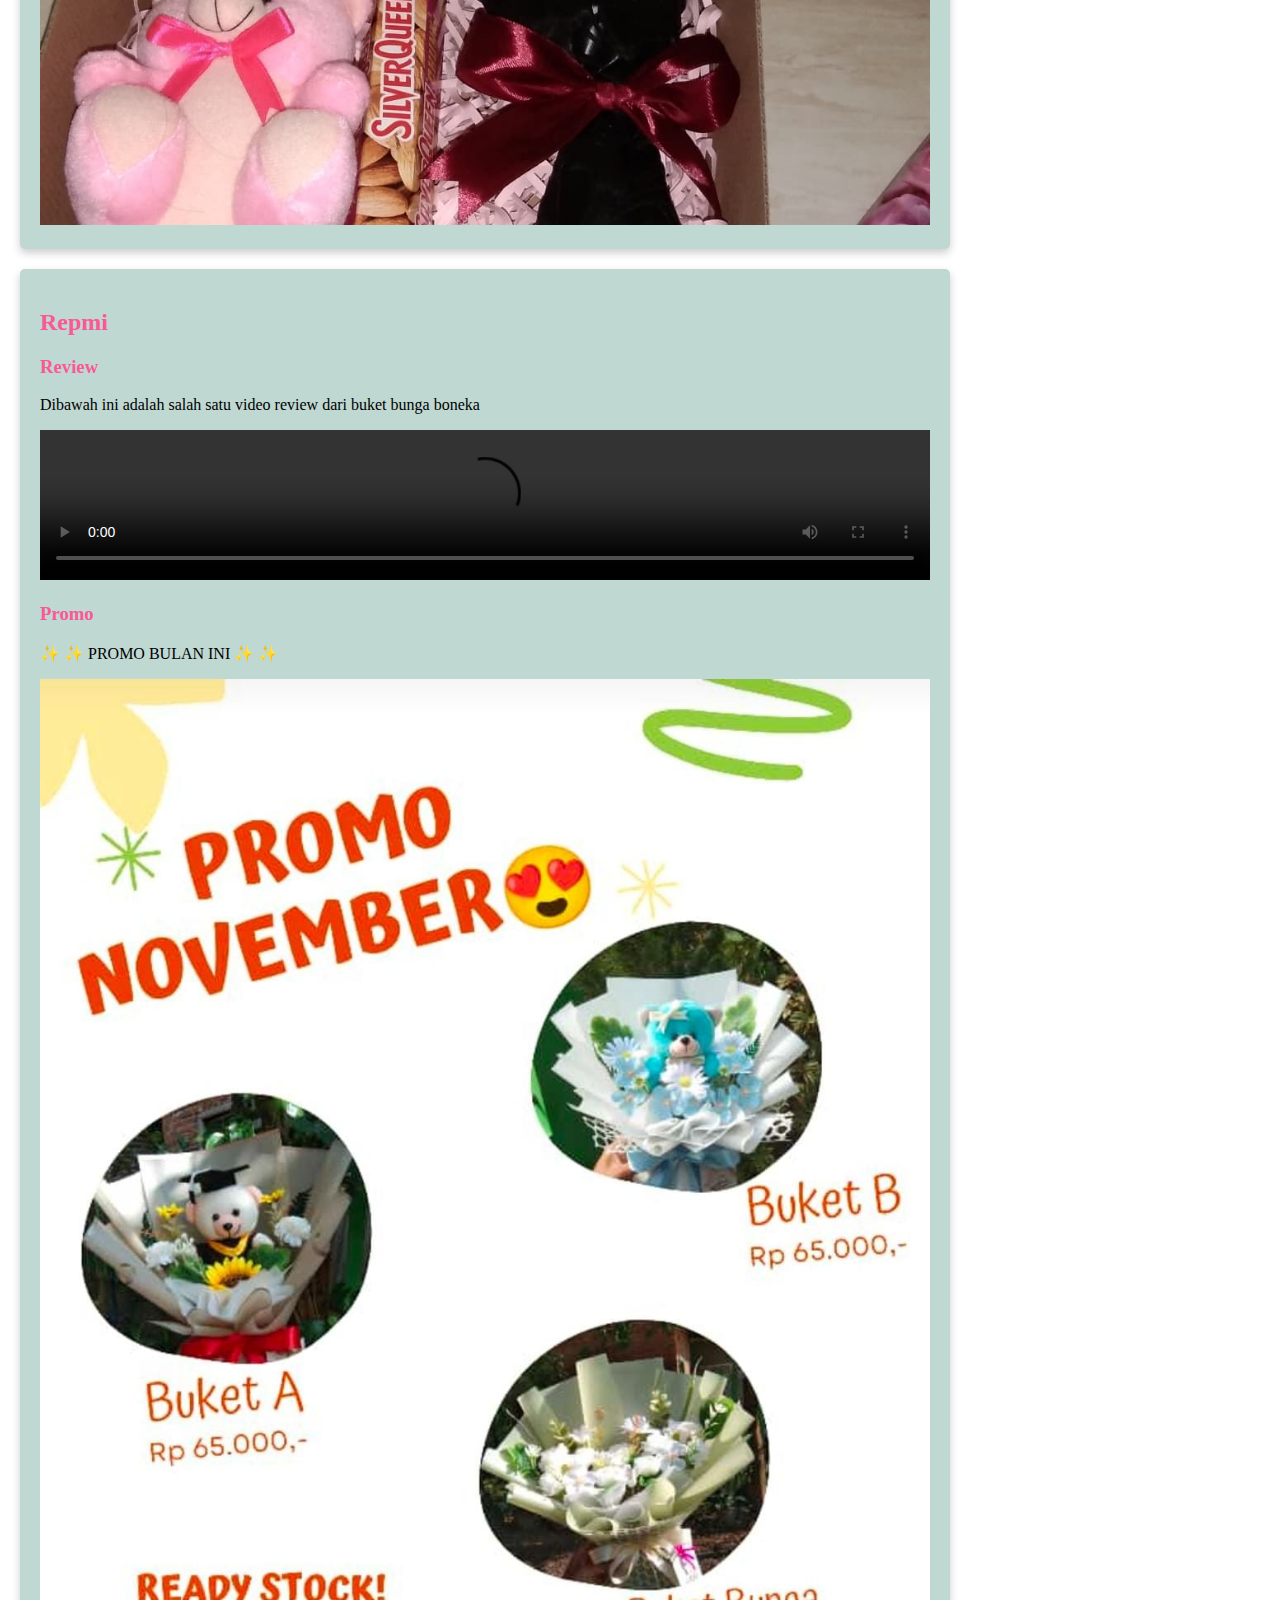
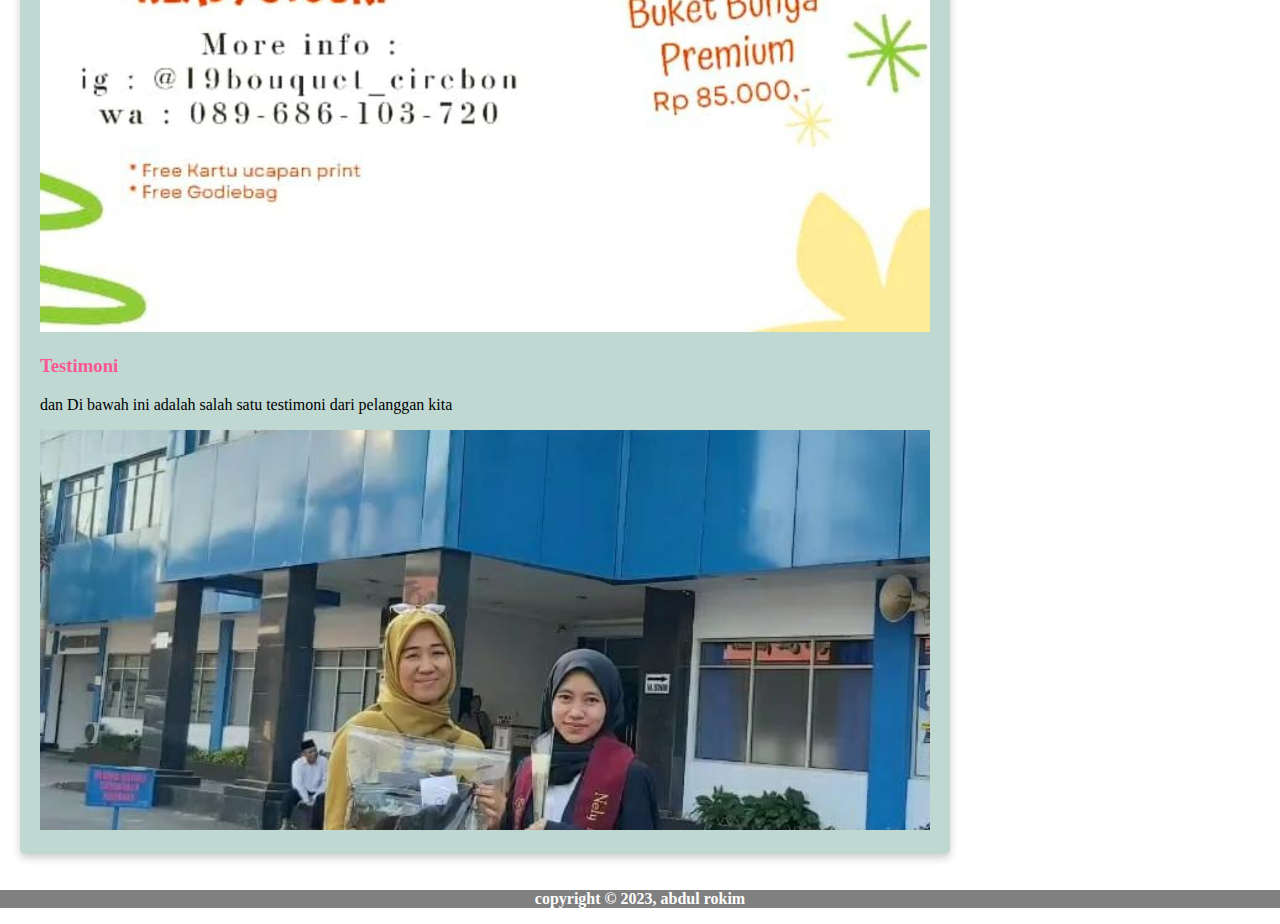
==== commit c13e12c9: "mengubah satu" ====
--- a/index.html
+++ b/index.html
@@ -15,6 +15,7 @@
     <body>
         <header>
             <div class="bunga">
+                
                 <img src="picture/20231106_090837.png" class="atas">
                 <h1>19bouquet_cirebon</h1>
                 <p>House of bouquet and gift crafts in the city of Cirebon</p>
@@ -106,14 +107,22 @@
                         </p>
                     <section>
                             <h3>Buket Custom Photo</h3>
+                            <p>Untuk kaka kaka yang mau bikin buket dari photo orang kesayangan juga bisa loohh,
+                                kakak tinggal kirim aja potonya dan pilih model dan warna yang kakak ingin kan&#128521;
+                            </p>
                             <img class="custom1" src="picture/369017577_306959752031875_9201092208152087939_n.webp">
                     </section>
                     <section>
                             <h3>Request Kado Isi Dari Customer</h3>
+                            <p>Jika kakak sudah membeli sesuatu untuk orang kesayangan terus pengen memberikan nya tapi ga mau repot bungkus kado, 
+                                kita juga menerima untuk bungkusin kado spesial kakak biar tambah spesial lagi &#128538;</p>
                             <img class="customer" src="picture/kustom (1).webp">
                     </section>
                     <section>
                             <h3>Request Kado Isi Dari Owner</h3>
+                            <p>Nah jika kakak bingung mau kasih kado apa ke orang spesial kakak,
+                                kakak bisa banget konsultasi ke owner kita biar disaranin kado yang cocok dan ini semua barangnya dari owner ya ka jadi kakak terima jadi aja &#128538;
+                            </p>
                             <img class="owner" src="picture/kustom (2).jpg">
                     </section>
                 </article>
@@ -123,14 +132,17 @@
                     <h2>Repmi</h2>
                         <section>
                             <h3>Review</h3>
+                            <p>Dibawah ini adalah salah satu video review dari buket bunga boneka</p>
                             <video class="video" src="picture/review.mp4" controls autoplay loop></video>
                         </section>
                         <section>
                             <h3>Promo</h3>
+                            <p> &#10024; &#10024; PROMO BULAN INI &#10024; &#10024; </p>
                             <img class="promo" src="picture/promonov.jpg">
                         </section>
                         <section>
                             <h3>Testimoni</h3>
+                            <p>dan Di bawah ini adalah salah satu testimoni dari pelanggan kita</p>
                             <img class="testi-moni" src="picture/testi3.jpg">
                         </section>
                 </article>
--- a/style.css
+++ b/style.css
@@ -4,7 +4,10 @@
 .bunga {
     font-size: 20px;
     padding: 60px;
-    background-color:#bfd8d2;
+    background-image: url('picture/background\ pink.gif');
+    background-repeat: no-repeat;
+    background-position:center;
+    background-size: cover;
     text-align: center;
     color:#020100;
     
@@ -34,11 +37,11 @@
 
 h2,
 h3 {
-    color:#df744a;
+    color: #f95994;
 }
 
 nav {
-    background-color: #fedcd2;
+    background-color: #f95994;
     padding: 5px;
     position: sticky;
     top: 0;
@@ -160,7 +163,7 @@
 
 .video {
     width: 100%;
-    max-height: 400px;
+    max-height: 700px;
     object-fit: cover;
     object-position: center;
     transition: ease-out 500ms;
@@ -170,10 +173,10 @@
 
 .promo {
     width: 100%;
-    max-height: 400px;
-    object-fit: cover;
-    object-position: center;
-    transition: ease-out 500ms;
+    max-height: 100%;
+    object-fit: cover;
+    object-position: center;
+
 }
 
 .promo:hover {
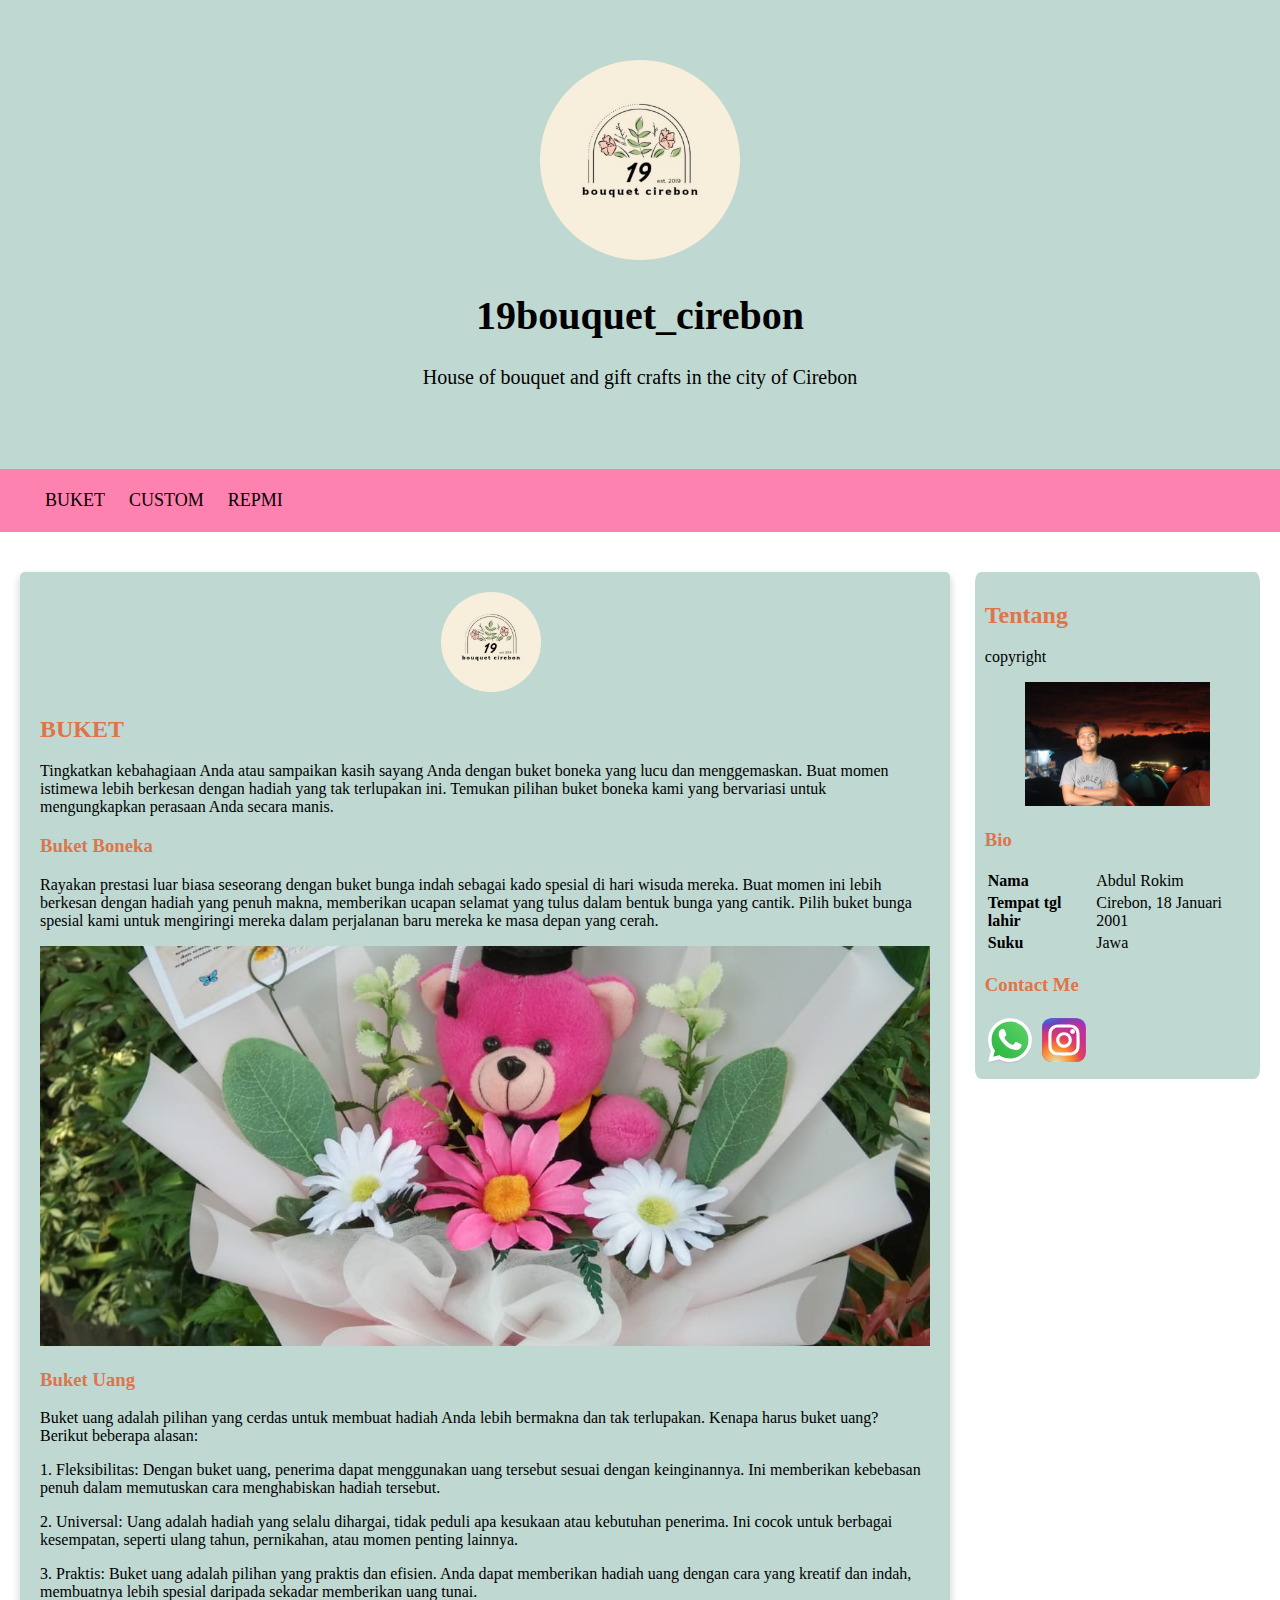
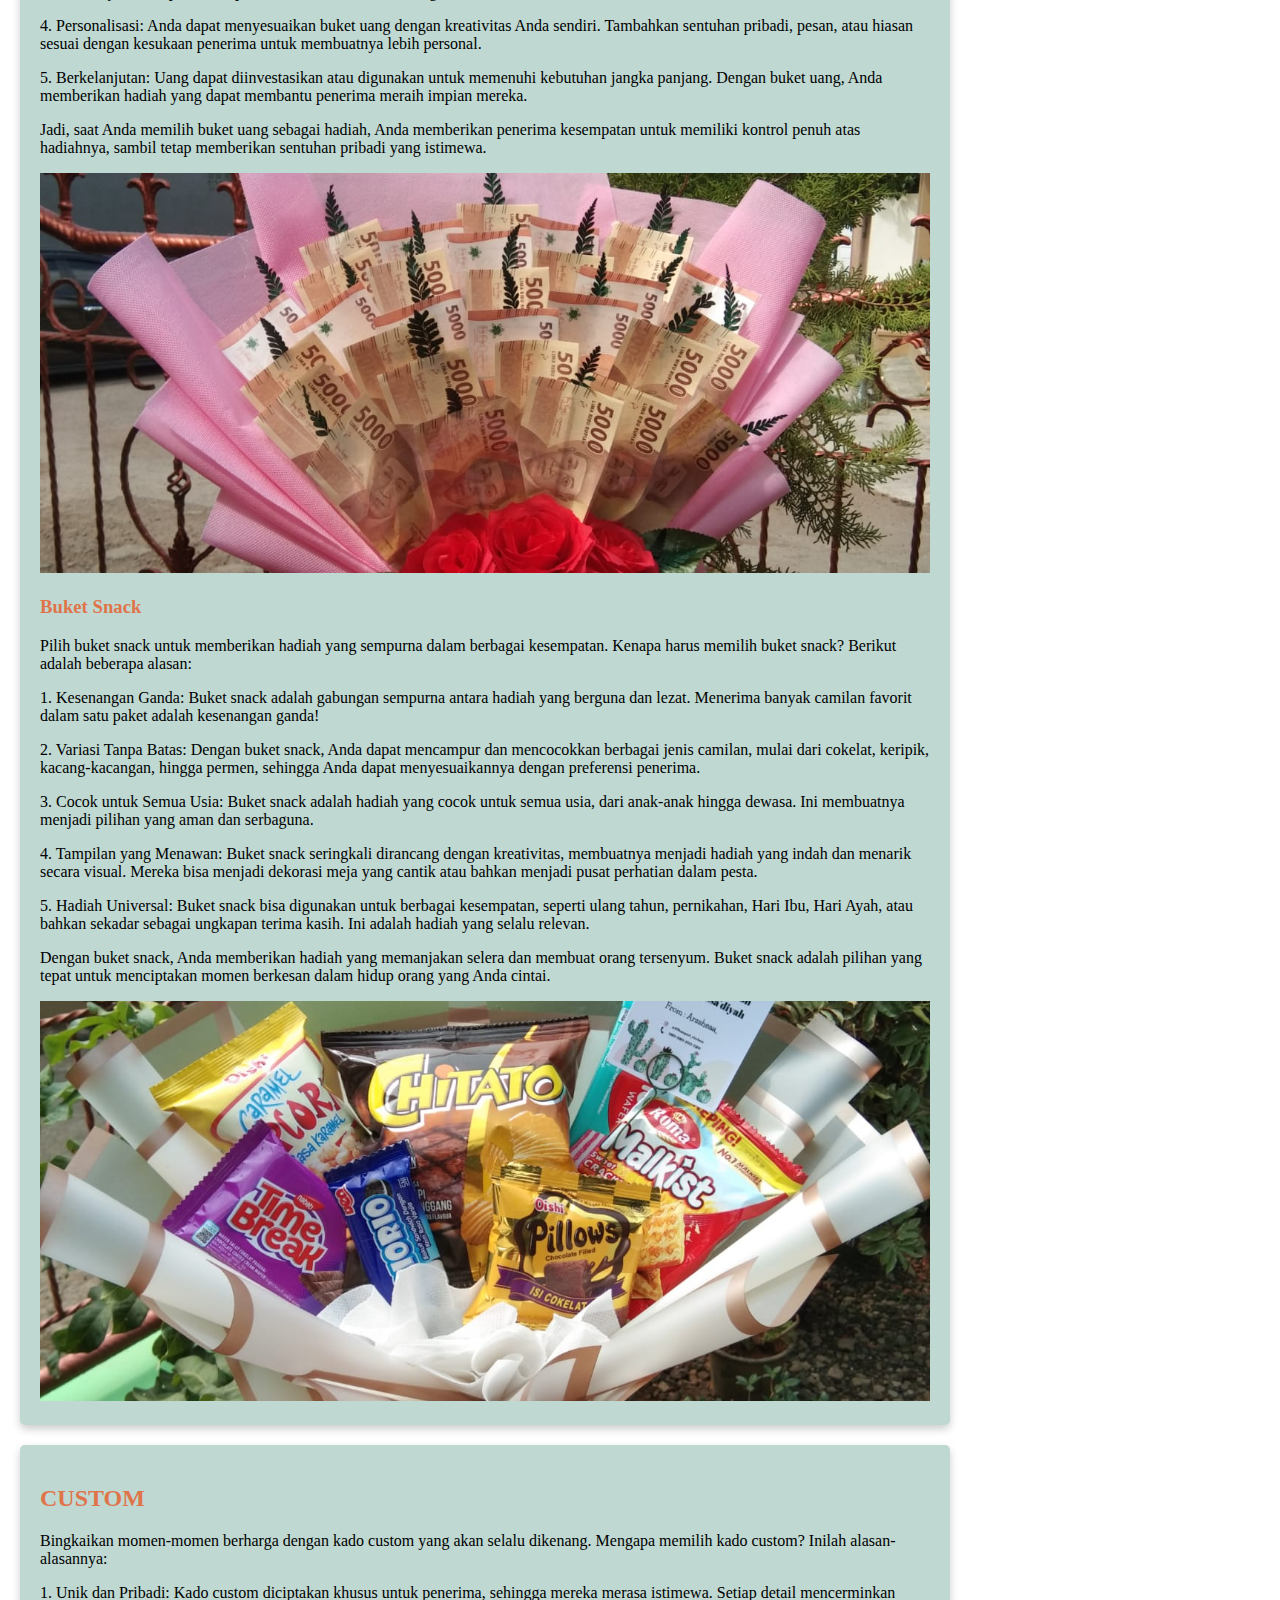
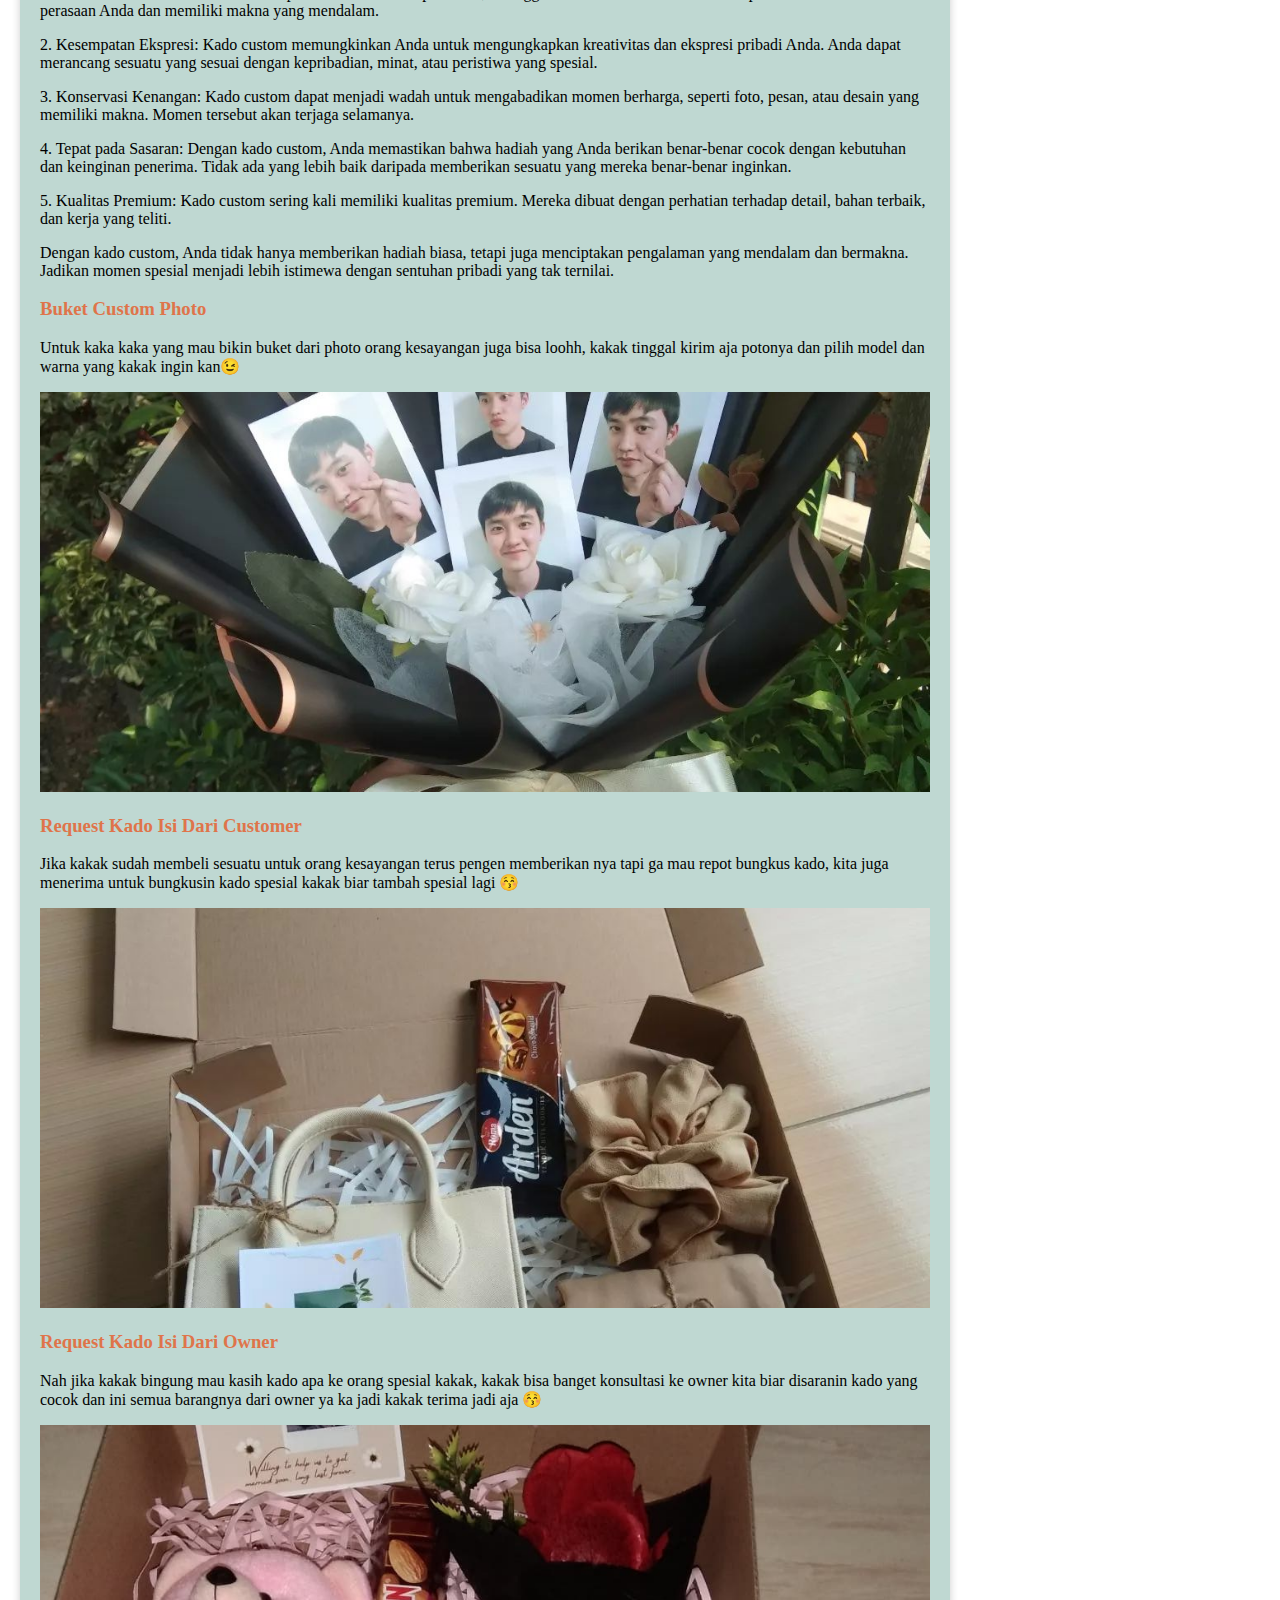
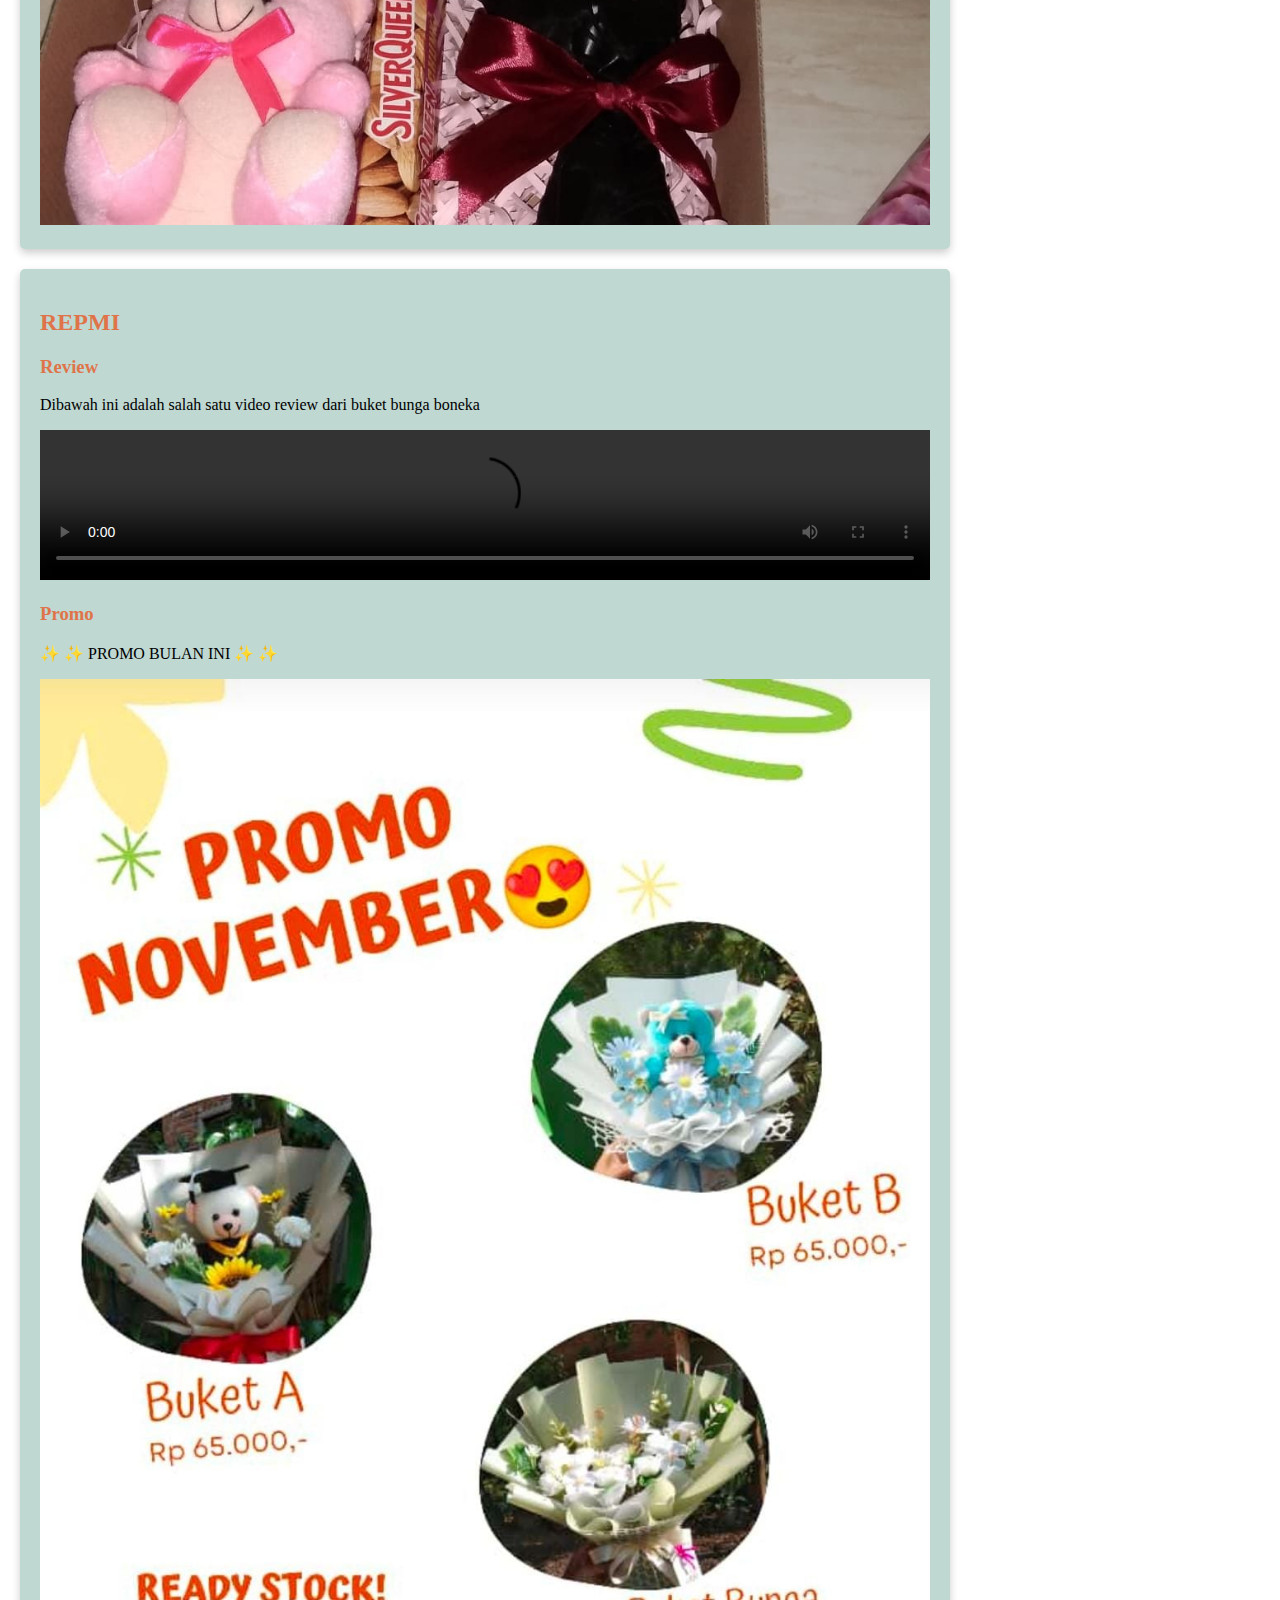
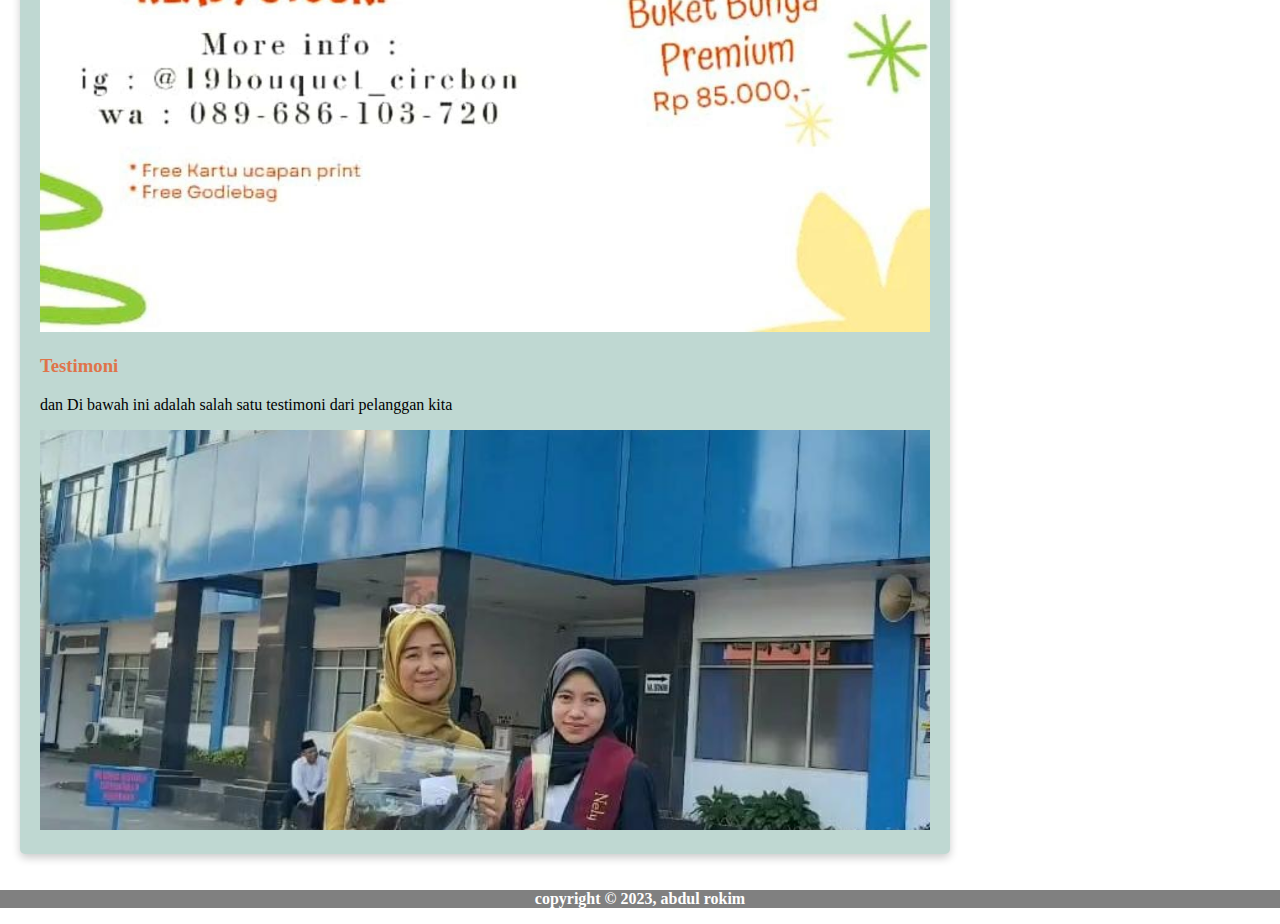
==== commit b60698e1: "mengubah aside" ====
--- a/index.html
+++ b/index.html
@@ -22,21 +22,22 @@
             </div>
                 <nav>
                     <ul>
-                        <li> <a href="#Buket">Buket</a> </li>
-
-                        <li> <a href="#Custom">Custom</a> </li>
-
-                        <li> <a href="#Repmi">Repmi</a> </li>
+                        <li> <a href="#Buket">BUKET</a> </li>
+
+                        <li> <a href="#Custom">CUSTOM</a> </li>
+
+                        <li> <a href="#Repmi">REPMI</a> </li>
                     </ul>
                 </nav>
         </header>
 
 
         <main>
+
             <div id="content">
                 <article id="Buket" class="card">
                     <img src="picture/20231106_090837.png" class="kecil">
-                    <h2> Buket </h2>
+                    <h2> BUKET </h2>
                     <p>Tingkatkan kebahagiaan Anda atau sampaikan kasih sayang Anda dengan buket boneka yang lucu dan menggemaskan. 
                         Buat momen istimewa lebih berkesan dengan hadiah yang tak terlupakan ini. 
                         Temukan pilihan buket boneka kami yang bervariasi untuk mengungkapkan perasaan Anda secara manis.
@@ -88,8 +89,10 @@
                     </section>
                 </article>
 
+                
+
                 <article id="Custom" class="card">
-                    <h2>Custom</h2>
+                    <h2> CUSTOM </h2>
                     
                         <p>Bingkaikan momen-momen berharga dengan kado custom yang akan selalu dikenang. Mengapa memilih kado custom? Inilah alasan-alasannya:
                         </p>
@@ -128,8 +131,10 @@
                 </article>
 
 
+
+
                 <article id="Repmi" class="card">
-                    <h2>Repmi</h2>
+                    <h2>REPMI</h2>
                         <section>
                             <h3>Review</h3>
                             <p>Dibawah ini adalah salah satu video review dari buket bunga boneka</p>
@@ -148,35 +153,42 @@
                 </article>
             </div>
 
+
             <aside alt="logo">
-                <article class="logo card">
+                <article>
                     <header>
-                        <h2>Owner</h2>
-                        <P>19bouquet_cirebon</P>
+                        <h2> Tentang</h2>
+                        <P>copyright</P>
                         <figure>
-                            <img class="figu-re" src="picture/owner1.jpg">
+                            <img class="figu-re" src="picture/abdul.jpg">
                         </figure>
                     </header>
                 </article>
-
-                    <section class="informasi">
-                        <h3>Contact Owner</h3>
+                    <section>
+                        <h3> Bio</h3>
                         <table>
                                     <tr>
-                                        <th><a href="https://wa.me/6289686103720" style="--i:1;"><i class='bx bxl-whatsapp'></i></a></th>
-                                        <td><= WhatsApp</td>
+                                        <th>Nama    </th>
+                                        <td> Abdul Rokim</td>
                                     </tr>
                                     <tr>
-                                        <th><a href="https://www.instagram.com/k.sar___/" style="--i:3;"><i class='bx bxl-instagram' ></i></a></th>
-                                        <td><= Instagram Owner</td>
+                                        <th>Tempat tgl lahir </th>
+                                        <td> Cirebon, 18 Januari 2001</td>
                                     </tr>
                                     <tr>
-                                        <th><a href="https://www.instagram.com/19bouquet_cirebon/" style="--i:2;"><i class='bx bxl-instagram' ></i></a></th>
-                                        <td><= Instagram 19bouquet_cirebon</td>
+                                        <th>Suku    </th>
+                                        <td> Jawa</td>
                                     </tr>
                             </table>   
                     </section>
+                    <div class="contactme">
+                        <h3>Contact Me</h3>
+                            <a href="https://wa.me/08977000522"><img src="picture/whatsapp-svgrepo-com.svg" style="width: 50px;"></a>
+                            <a href="https://www.instagram.com/abdulr_kim/"><img src="picture/instagram-1-svgrepo-com.svg" style="width: 50px"></a>
+                            
+                    </div>
             </aside>
+
         </main>
 
         <footer>
--- a/style.css
+++ b/style.css
@@ -4,10 +4,7 @@
 .bunga {
     font-size: 20px;
     padding: 60px;
-    background-image: url('picture/background\ pink.gif');
-    background-repeat: no-repeat;
-    background-position:center;
-    background-size: cover;
+   background-color: #bfd8d2;
     text-align: center;
     color:#020100;
     
@@ -37,11 +34,11 @@
 
 h2,
 h3 {
-    color: #f95994;
+    color:#df744a;
 }
 
 nav {
-    background-color: #f95994;
+    background-color: #fd82af;
     padding: 5px;
     position: sticky;
     top: 0;
@@ -74,7 +71,7 @@
 
 .boneka1:hover {
     width: 100%;
-    max-height: 600px;
+    max-height: 700px;
     object-fit: cover;
     object-position: center;
     transition: 1s ease-in-out 100ms;
@@ -90,7 +87,7 @@
 
 .uang1:hover {
     width: 100%;
-    max-height: 600px;
+    max-height: 700px;
     object-fit: cover;
     object-position: center;
     transition: 1s ease-in-out 100ms;
@@ -106,7 +103,7 @@
 
 .snack1:hover {
     width: 100%;
-    max-height: 600px;
+    max-height: 700px;
     object-fit: cover;
     object-position: center;
     opacity: 1;
@@ -123,7 +120,7 @@
 
 .custom1:hover {
     width: 100%;
-    max-height: 600px;
+    max-height: 700px;
     object-fit: cover;
     object-position: center;
     transition: 1s ease-in-out 100ms;
@@ -139,7 +136,7 @@
 
 .customer:hover {
     width: 100%;
-    max-height: 600px;
+    max-height: 700px;
     object-fit: cover;
     object-position: center;
     transition: 1s ease-in-out 100ms;
@@ -155,7 +152,7 @@
 
 .owner:hover {
     width: 100%;
-    max-height: 600px;
+    max-height: 700px;
     object-fit: cover;
     object-position: center;
     transition: 1s ease-in-out 100ms;
@@ -181,10 +178,7 @@
 
 .promo:hover {
     width: 100%;
-    max-height: 600px;
-    object-fit: cover;
-    object-position: center;
-    transition: 1s ease-in-out 100ms;
+    height: auto;
 }
 
 .testi-moni {
@@ -197,7 +191,7 @@
 
 .testi-moni:hover {
     width: 100%;
-    max-height: 600px;
+    max-height: 700px;
     object-fit: cover;
     object-position: center;
     transition: 1s ease-in-out 100ms;
@@ -206,15 +200,9 @@
 .figu-re {
     width: 100%;
     max-height: 400px;
-    object-fit: cover;
-    object-position: center;
-}
-
-.figu-re:hover {
-    width: 100%;
-    max-height: 600px;
-    object-fit: cover;
-    object-position: center;
+    margin: center;
+
+
 }
 
 
@@ -233,6 +221,7 @@
 
 .logo {
     width: 300px;
+    height: 1000px;
     background-color: #bfd8d2;
 }
 
@@ -243,8 +232,11 @@
 
 aside {
     float: right;
-    width: 25%;
-    padding-left: 20px;
+    border-radius: 2%;
+    background-color: #bfd8d2;
+    margin-top: 20px;
+    width: 23%;
+    padding: 10px;
 
 }
 footer {
@@ -255,22 +247,6 @@
     font-weight: bold;
 }
 
-.informasi a {
-    
-        display: inline-flex;
-        justify-content: center;
-        align-items: center;
-        width: 40px;
-        height: 40px;
-        background: black;
-        border: 3px solid #bfd8d2;
-        border-radius: 50%;
-        color: rgb(255, 255, 255);
-        text-decoration: none;
-        margin: 20px 10px 20px 0;
-
-}
-
 .kecil {
     width: 100px;
     height: 100px;
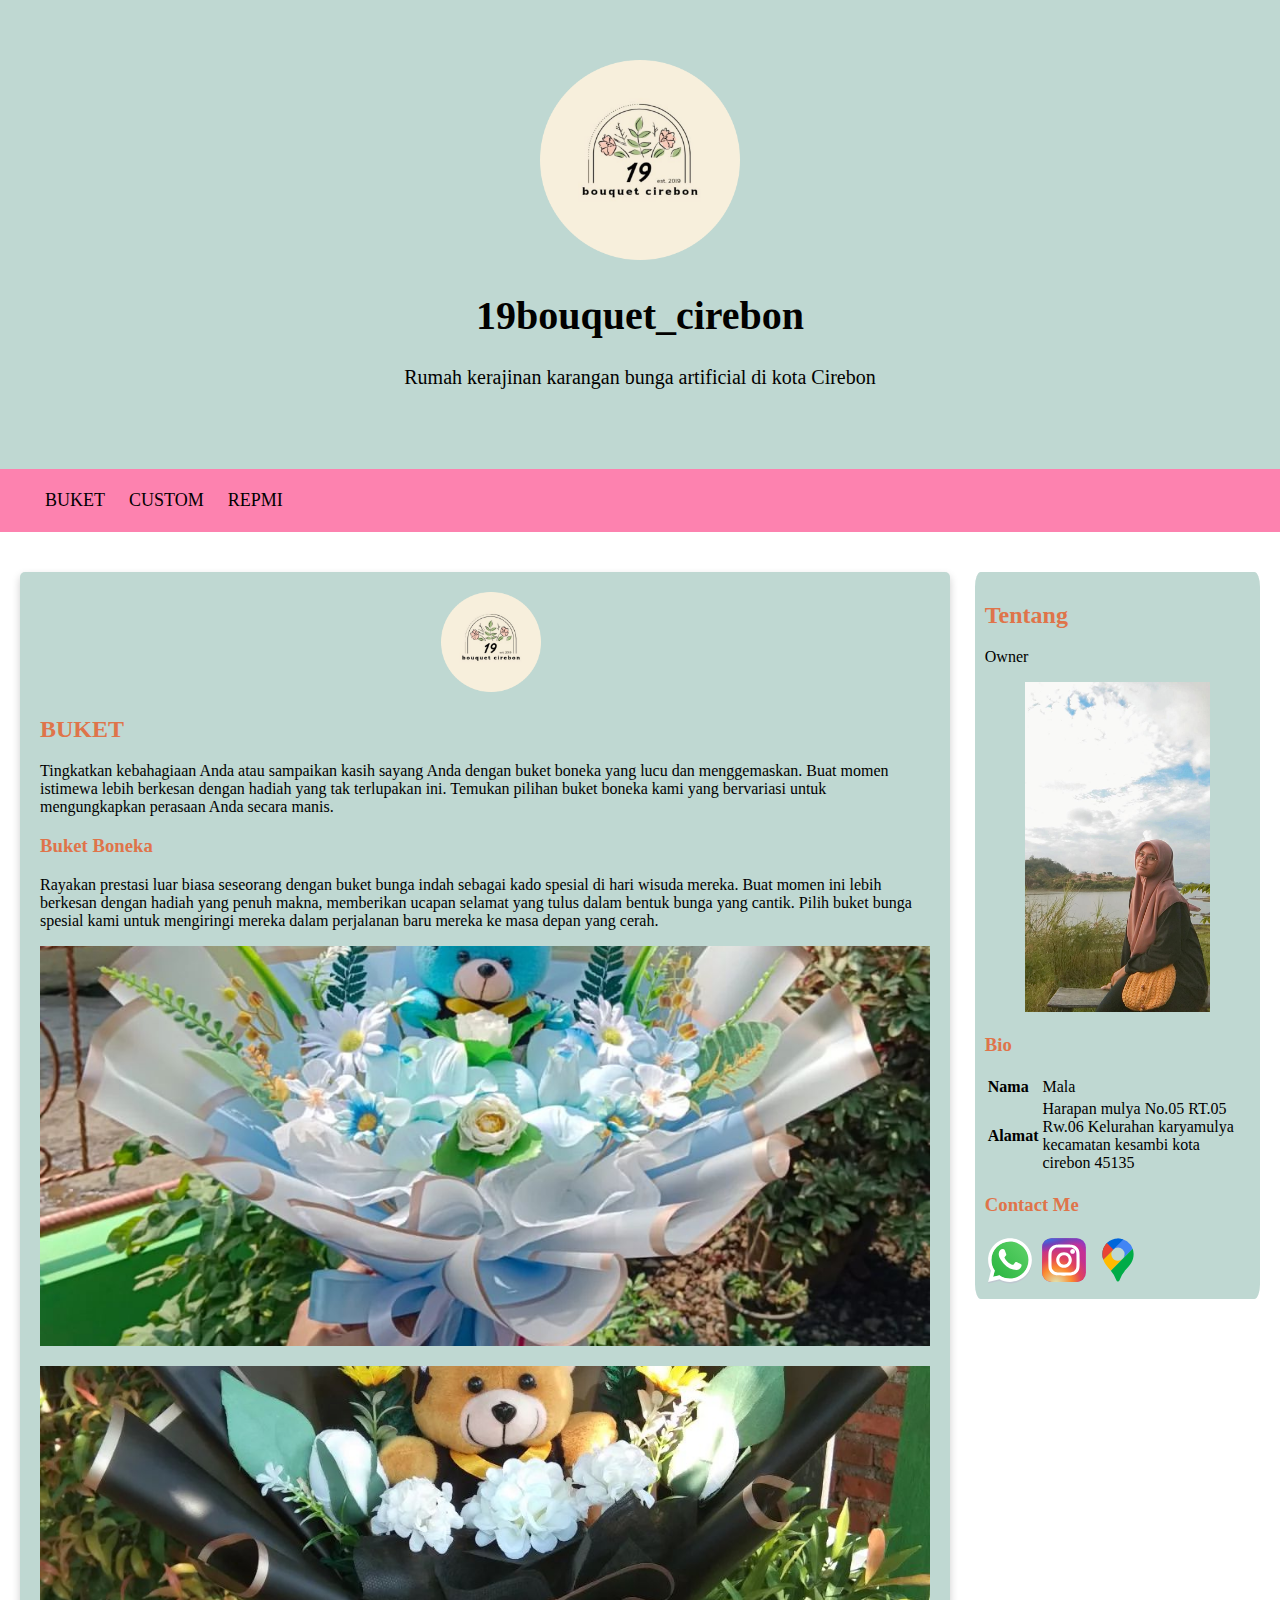
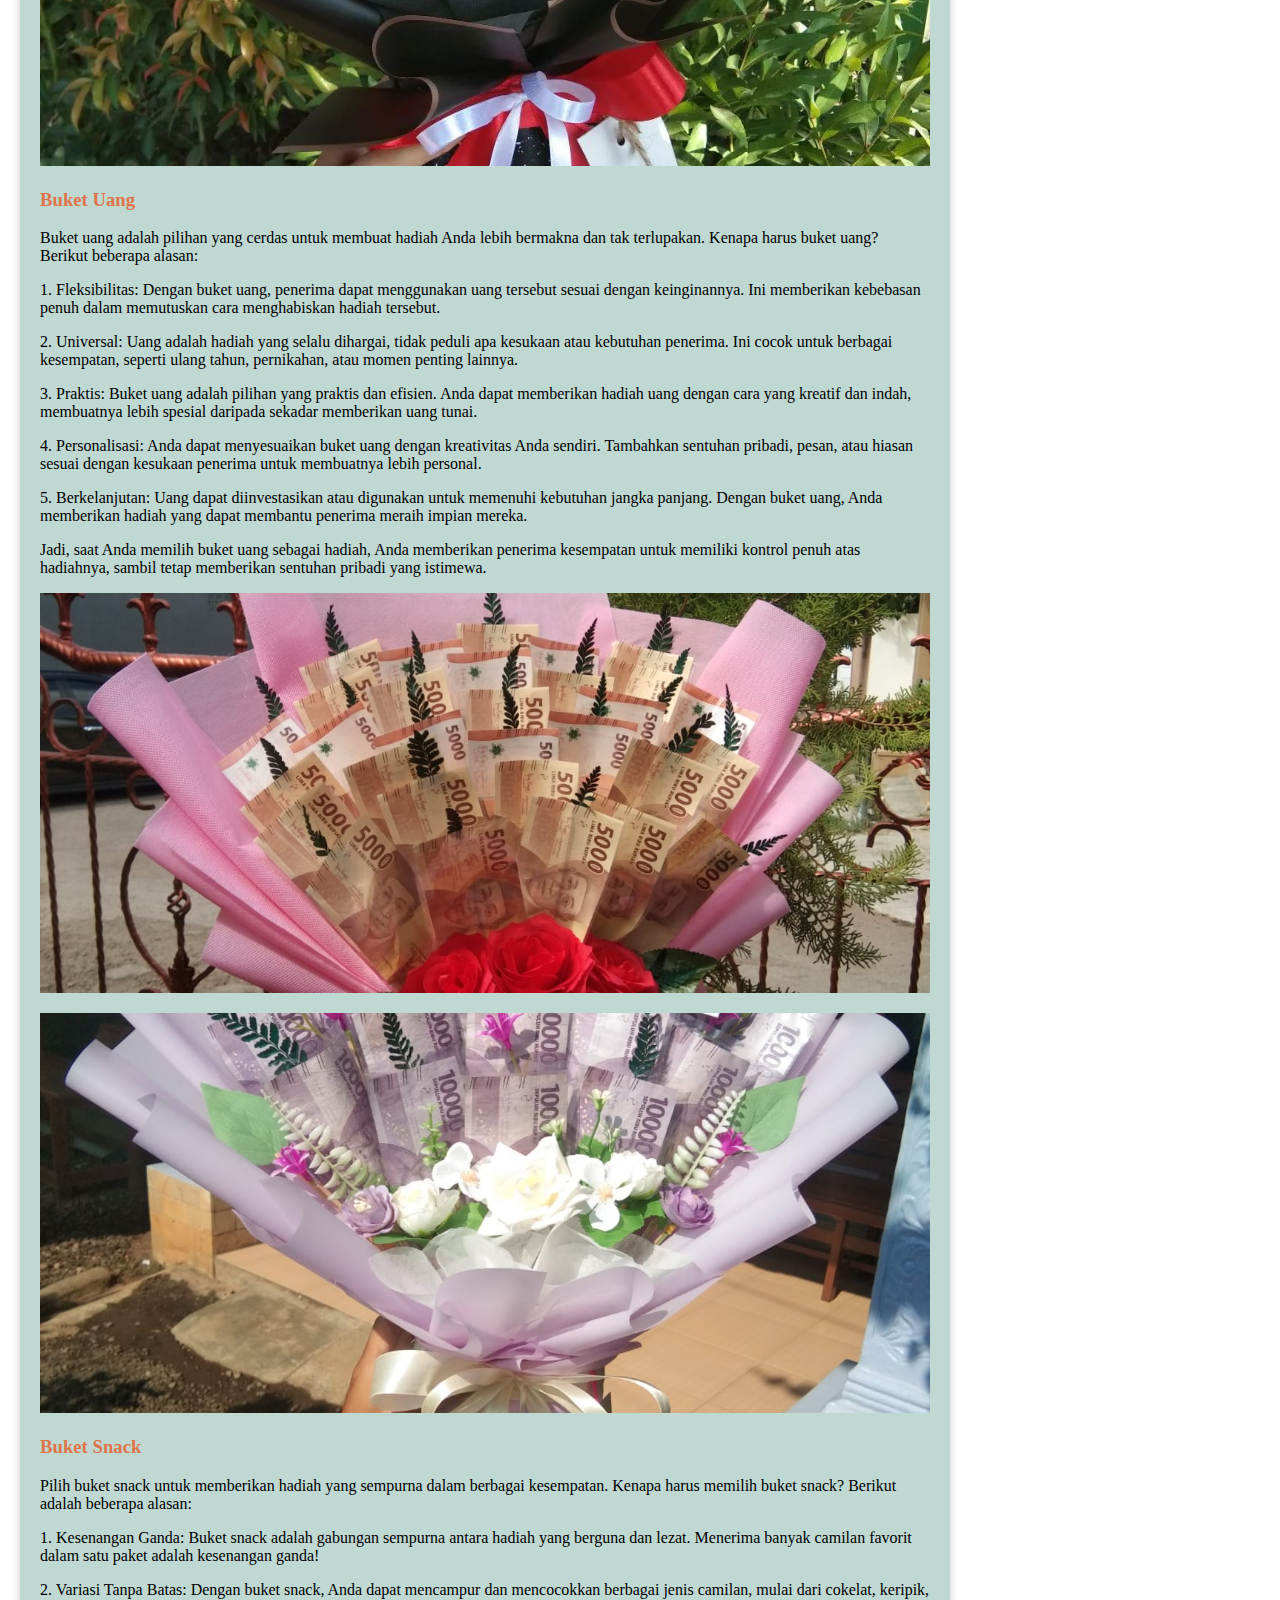
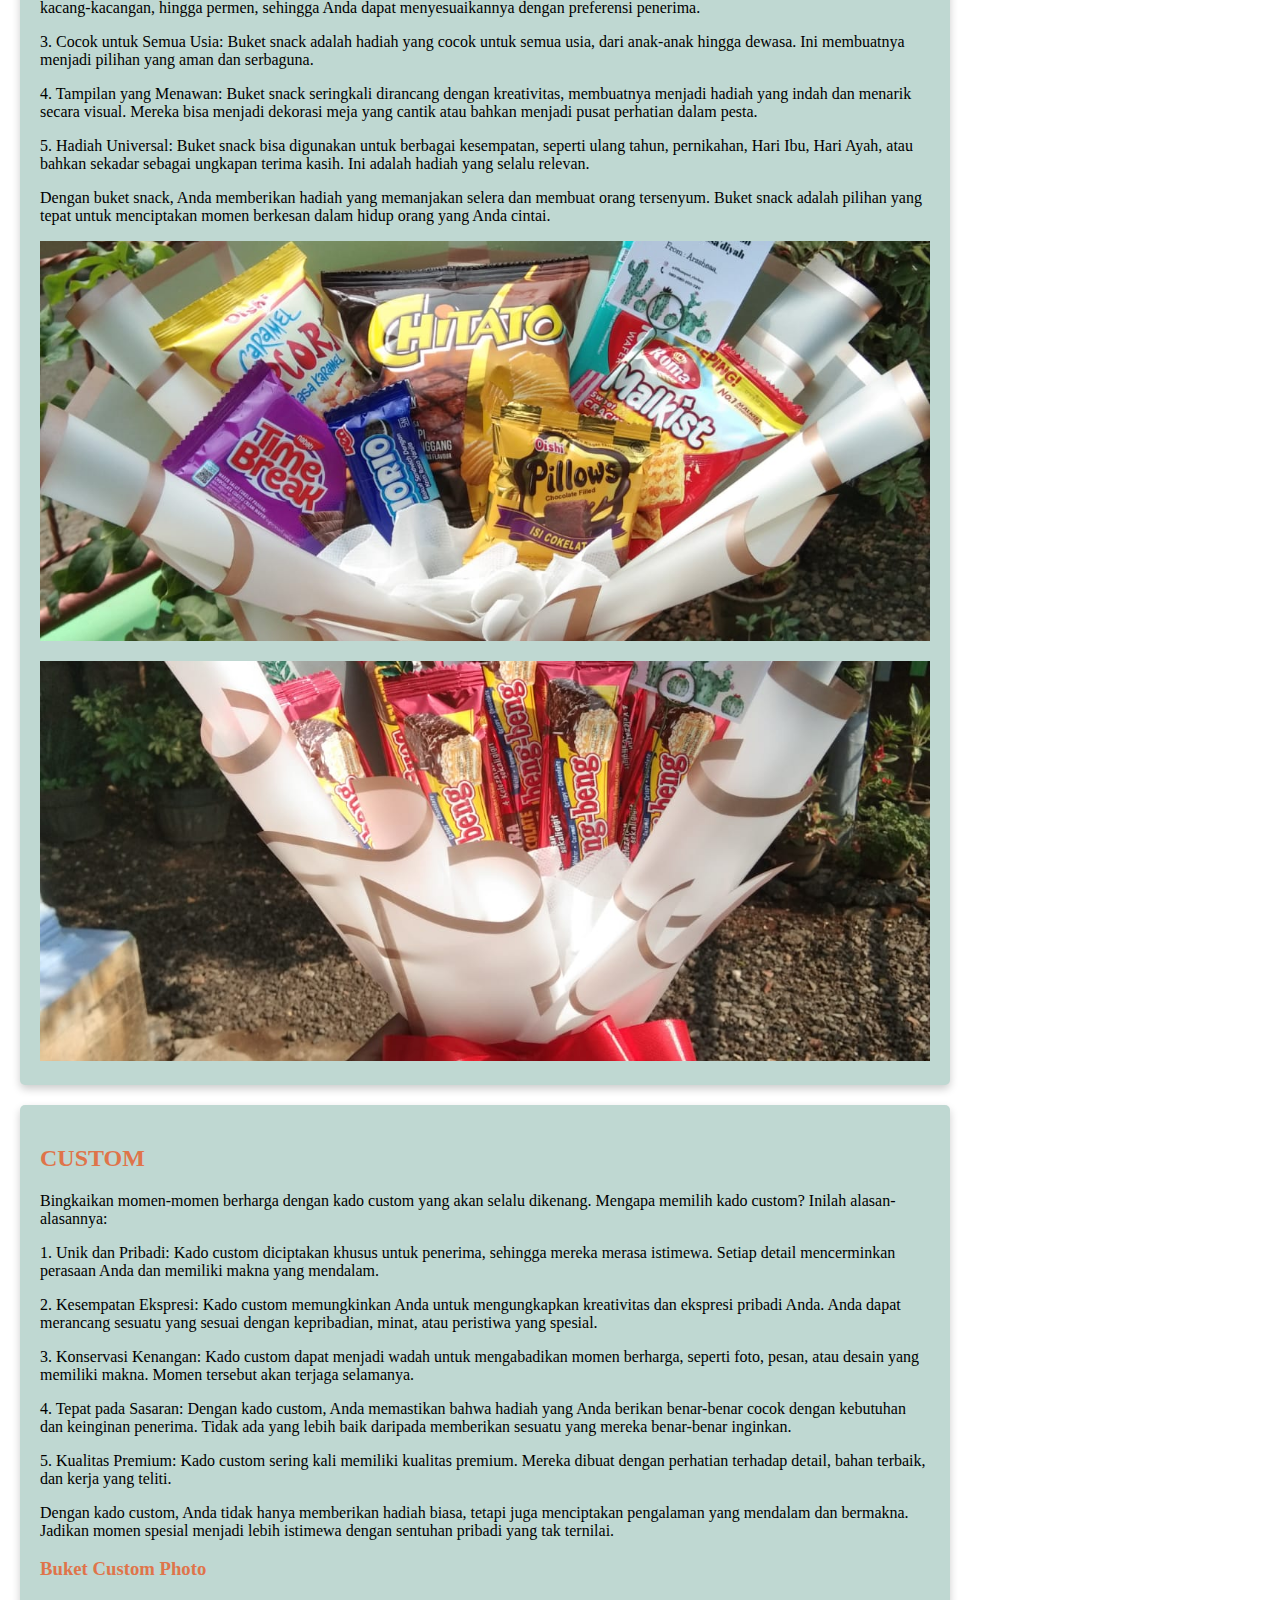
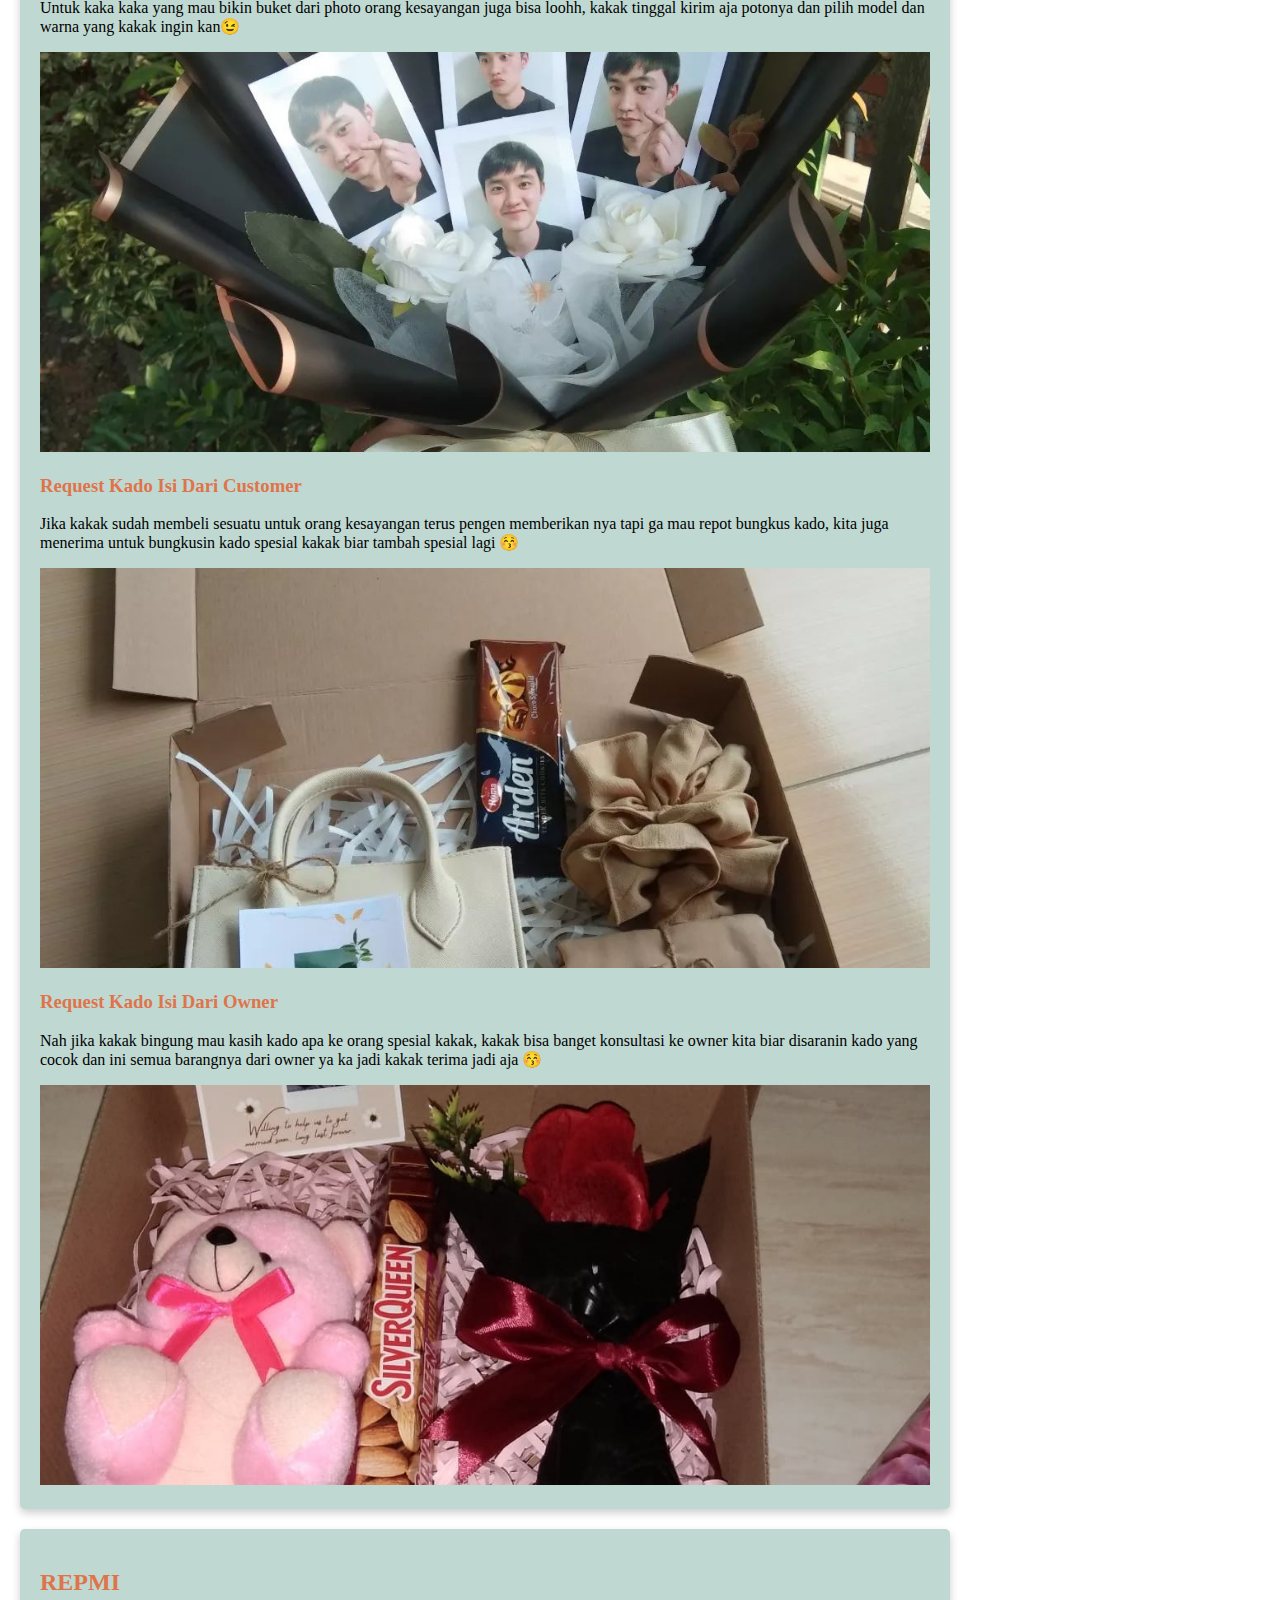
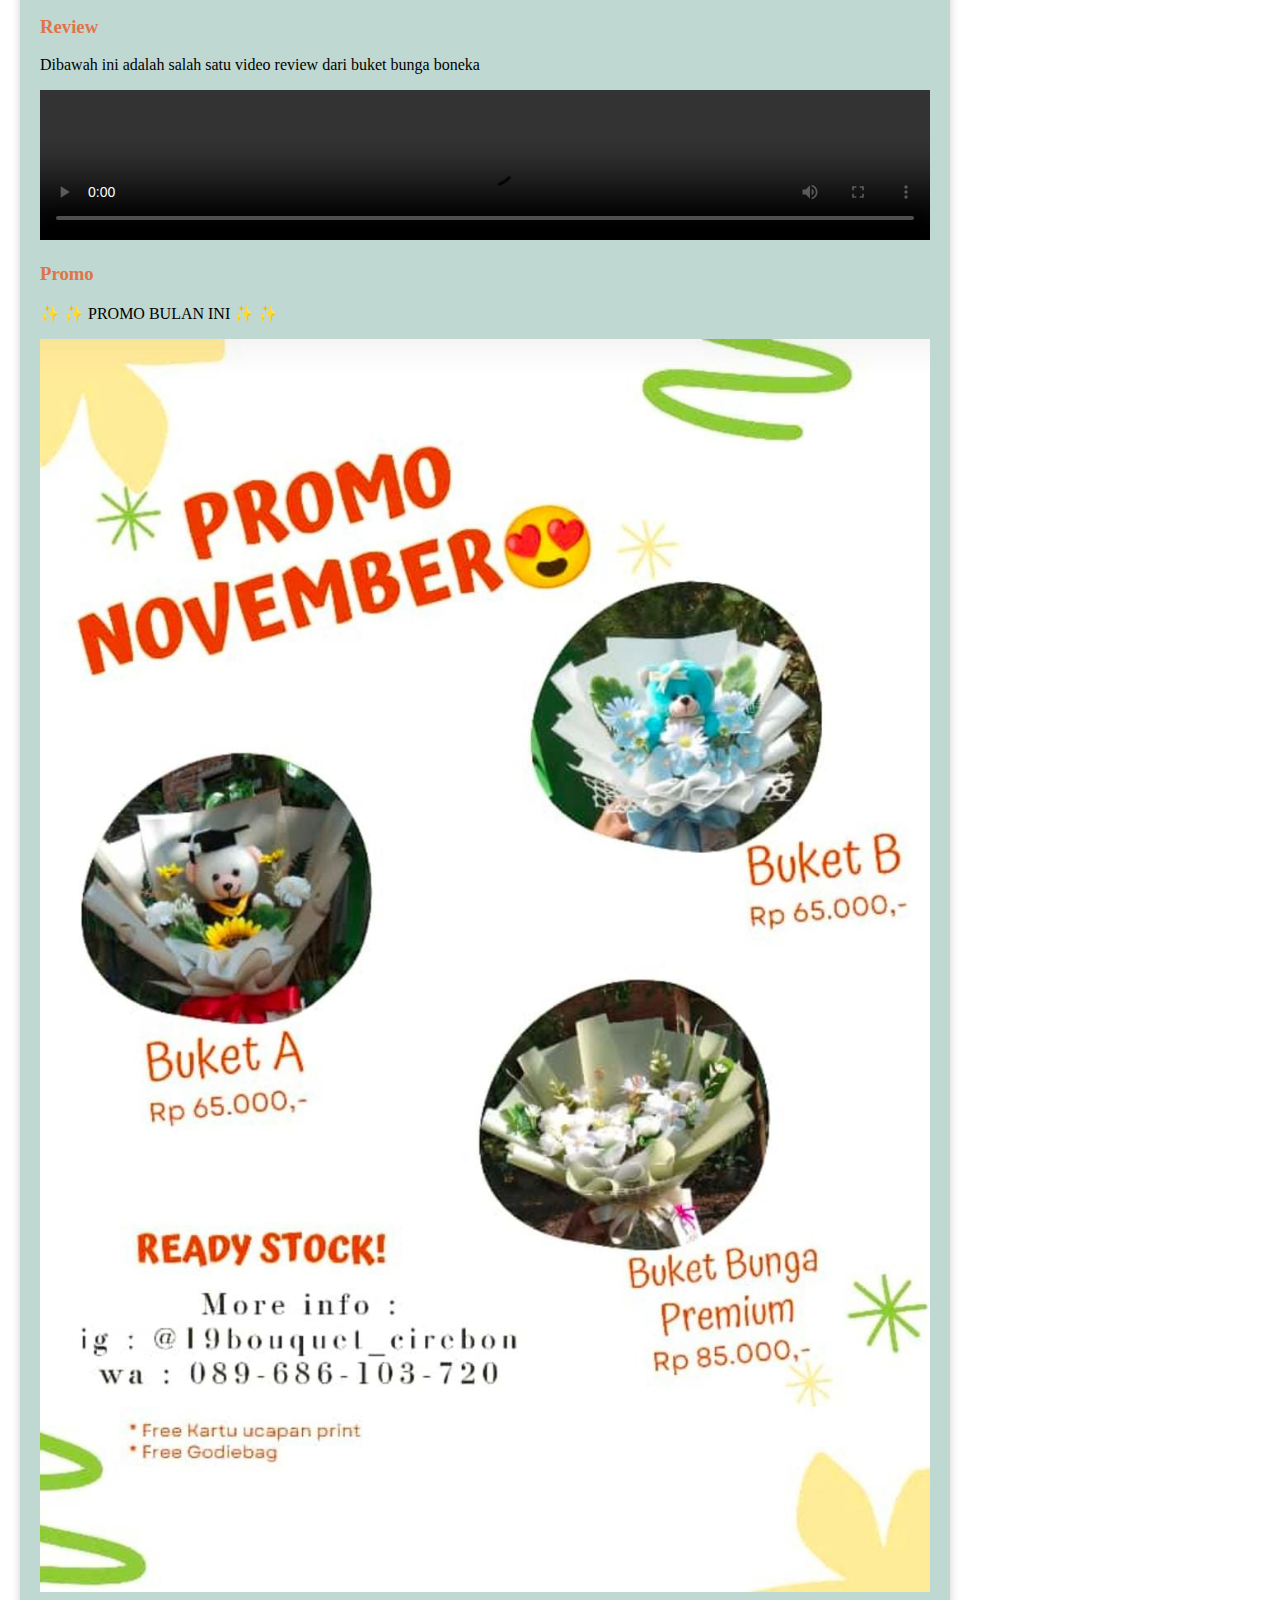
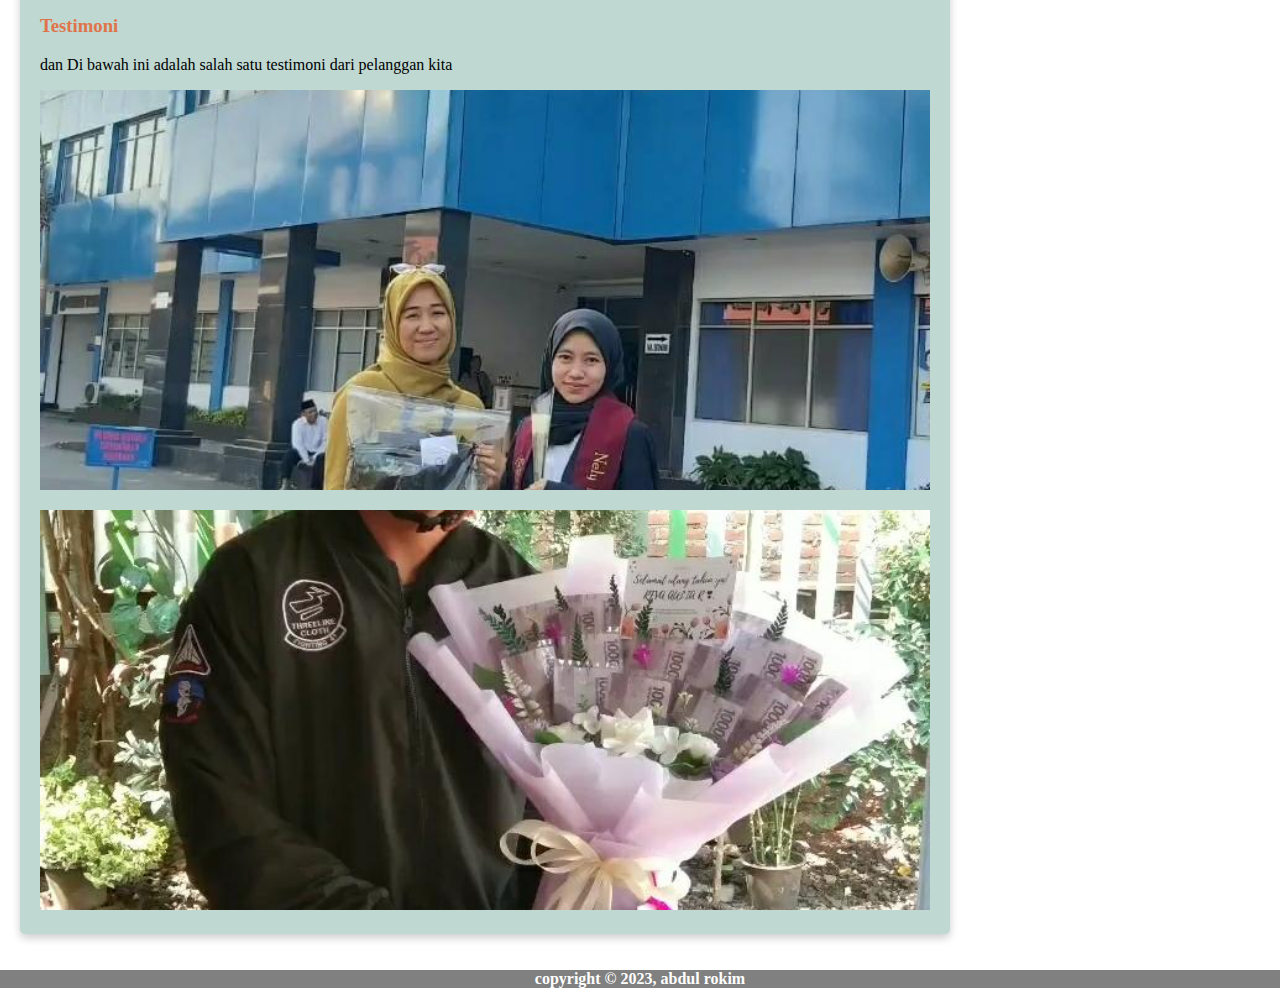
==== commit a86269dd: "menambahkan maps" ====
--- a/index.html
+++ b/index.html
@@ -5,10 +5,7 @@
         <meta name="viewport" content="width=device-width, initial-scale=1.0">
         <link rel="icon" href="picture/20231106_090837.png">
         <title>@19bouquet_cirebon</title>
-        <link href='https://unpkg.com/boxicons@2.1.4/css/boxicons.min.css' rel='stylesheet'>
         <link rel="stylesheet" href="style.css">
-        <link rel="preconnect" href="https://fonts.googleapis.com">
-        <link rel="preconnect" href="https://fonts.gstatic.com" crossorigin>
         <link href="https://fonts.googleapis.com/css2?family=Quicksand:wght@400;600&display=swap" rel="stylesheet">
     </head>
 
@@ -18,7 +15,7 @@
                 
                 <img src="picture/20231106_090837.png" class="atas">
                 <h1>19bouquet_cirebon</h1>
-                <p>House of bouquet and gift crafts in the city of Cirebon</p>
+                <p>Rumah kerajinan karangan bunga artificial di kota Cirebon</p>
             </div>
                 <nav>
                     <ul>
@@ -48,7 +45,10 @@
                             Buat momen ini lebih berkesan dengan hadiah yang penuh makna, memberikan ucapan selamat yang tulus dalam bentuk bunga yang cantik. 
                             Pilih buket bunga spesial kami untuk mengiringi mereka dalam perjalanan baru mereka ke masa depan yang cerah.
                         </p>
-                        <img class="boneka1" src ="picture/boneka3.jpg">
+                        <img class="boneka1" src ="picture/boneka2.webp">
+                        <p></p>
+                        <img class="boneka2" src="picture/boneka1.jpg">
+                    
                     </section>
                     <section>
                         <h3>Buket Uang</h3>
@@ -67,6 +67,9 @@
                             <p>Jadi, saat Anda memilih buket uang sebagai hadiah, Anda memberikan penerima kesempatan untuk memiliki kontrol penuh atas hadiahnya, sambil tetap memberikan sentuhan pribadi yang istimewa.
                             </p>
                         <img class="uang1" src="picture/uang2.jpg">
+                        <p></p>
+                        <img class="uang2" src="picture/uang1.jpg">
+
                     </section>
                     <section>
                         <h3>Buket Snack</h3>
@@ -85,6 +88,8 @@
                             <p>Dengan buket snack, Anda memberikan hadiah yang memanjakan selera dan membuat orang tersenyum. Buket snack adalah pilihan yang tepat untuk menciptakan momen berkesan dalam hidup orang yang Anda cintai.
                             </p>
                         <img class="snack1" src="picture/snack2.jpg">
+                        <p></p>
+                        <img class="snack2" src="picture/snack3.jpg"
                        
                     </section>
                 </article>
@@ -149,6 +154,8 @@
                             <h3>Testimoni</h3>
                             <p>dan Di bawah ini adalah salah satu testimoni dari pelanggan kita</p>
                             <img class="testi-moni" src="picture/testi3.jpg">
+                            <p></p>
+                            <img class="testi-moni1" src="picture/testi4.jpg">
                         </section>
                 </article>
             </div>
@@ -158,9 +165,9 @@
                 <article>
                     <header>
                         <h2> Tentang</h2>
-                        <P>copyright</P>
+                        <P>Owner</P>
                         <figure>
-                            <img class="figu-re" src="picture/abdul.jpg">
+                            <img class="figu-re" src="picture/owner1.jpg">
                         </figure>
                     </header>
                 </article>
@@ -169,23 +176,19 @@
                         <table>
                                     <tr>
                                         <th>Nama    </th>
-                                        <td> Abdul Rokim</td>
+                                        <td> Mala</td>
                                     </tr>
                                     <tr>
-                                        <th>Tempat tgl lahir </th>
-                                        <td> Cirebon, 18 Januari 2001</td>
-                                    </tr>
-                                    <tr>
-                                        <th>Suku    </th>
-                                        <td> Jawa</td>
+                                        <th>Alamat </th>
+                                        <td> Harapan mulya No.05 RT.05 Rw.06 Kelurahan karyamulya kecamatan kesambi kota cirebon 45135 </td>
                                     </tr>
                             </table>   
                     </section>
                     <div class="contactme">
                         <h3>Contact Me</h3>
-                            <a href="https://wa.me/08977000522"><img src="picture/whatsapp-svgrepo-com.svg" style="width: 50px;"></a>
-                            <a href="https://www.instagram.com/abdulr_kim/"><img src="picture/instagram-1-svgrepo-com.svg" style="width: 50px"></a>
-                            
+                            <a href="https://wa.me/+6289686103720"><img src="picture/whatsapp-svgrepo-com.svg" style="width: 50px;"></a>
+                            <a href="https://www.instagram.com/19bouquet_cirebon/"><img src="picture/instagram-1-svgrepo-com.svg" style="width: 50px"></a>
+                            <a href="https://maps.app.goo.gl/zmX2KERnrbyKNfzs9"><img src="picture/google-logo-new-maps-svgrepo-com.svg" style="width: 50px"></a>
                     </div>
             </aside>
 
--- a/style.css
+++ b/style.css
@@ -76,6 +76,21 @@
     object-position: center;
     transition: 1s ease-in-out 100ms;
 }
+.boneka2 {
+    width: 100%;
+    max-height: 400px;
+    object-fit: cover;
+    object-position: center;
+    transition: ease-out 500ms;
+}
+
+.boneka2:hover {
+    width: 100%;
+    max-height: 700px;
+    object-fit: cover;
+    object-position: center;
+    transition: 1s ease-in-out 100ms;
+}
 
 .uang1 {
     width: 100%;
@@ -92,6 +107,21 @@
     object-position: center;
     transition: 1s ease-in-out 100ms;
 }
+.uang2 {
+    width: 100%;
+    max-height: 400px;
+    object-fit: cover;
+    object-position: center;
+    transition: ease-out 500ms;
+}
+
+.uang2:hover {
+    width: 100%;
+    max-height: 700px;
+    object-fit: cover;
+    object-position: center;
+    transition: 1s ease-in-out 100ms;
+}
 
 .snack1 {
     width: 100%;
@@ -109,6 +139,22 @@
     opacity: 1;
     transition: 1s ease-in-out 100ms;
 }
+.snack2 {
+    width: 100%;
+    max-height: 400px;
+    object-fit: cover;
+    object-position: center;
+    transition: ease-out 500ms;
+}
+
+.snack2:hover {
+    width: 100%;
+    max-height: 700px;
+    object-fit: cover;
+    object-position: center;
+    opacity: 1;
+    transition: 1s ease-in-out 100ms;
+}
 
 .custom1 {
     width: 100%;
@@ -190,6 +236,21 @@
 }
 
 .testi-moni:hover {
+    width: 100%;
+    max-height: 700px;
+    object-fit: cover;
+    object-position: center;
+    transition: 1s ease-in-out 100ms;
+}
+.testi-moni1 {
+    width: 100%;
+    max-height: 400px;
+    object-fit: cover;
+    object-position: center;
+    transition: ease-out 500ms;
+}
+
+.testi-moni1:hover {
     width: 100%;
     max-height: 700px;
     object-fit: cover;
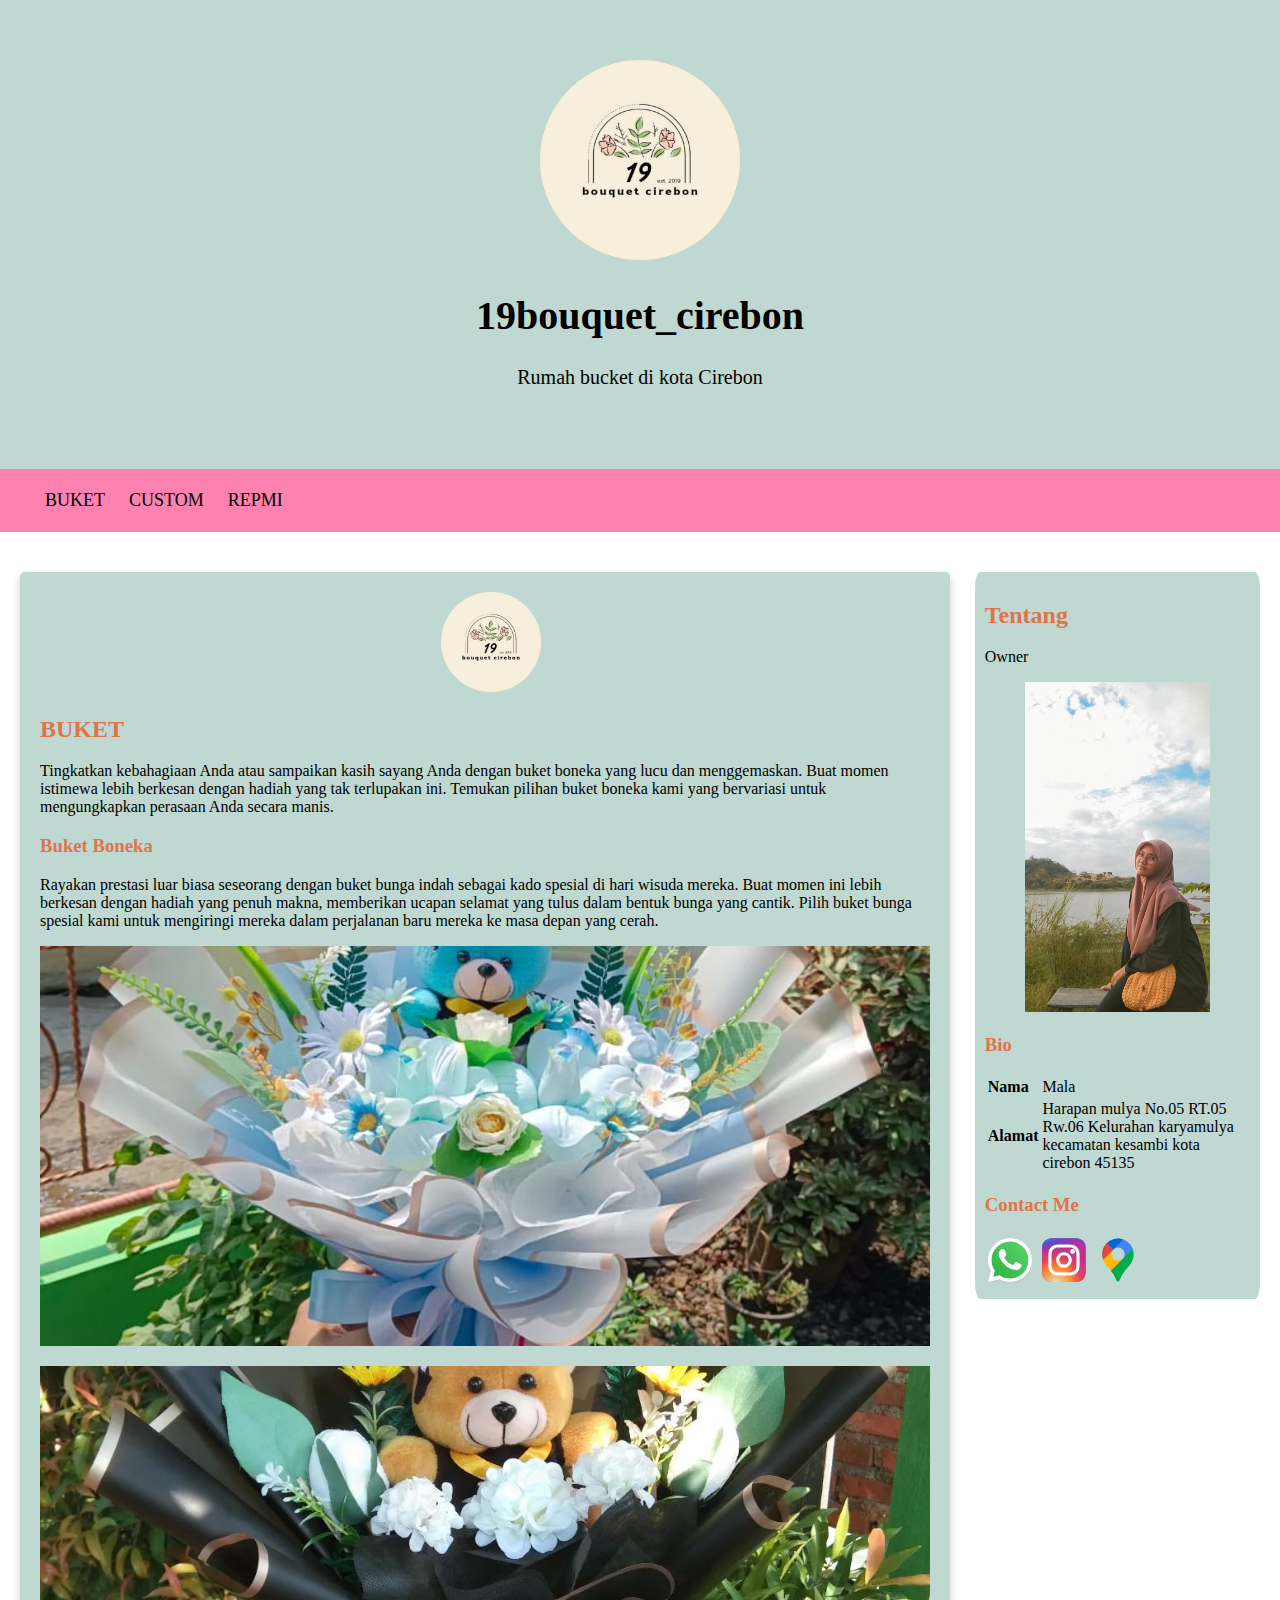
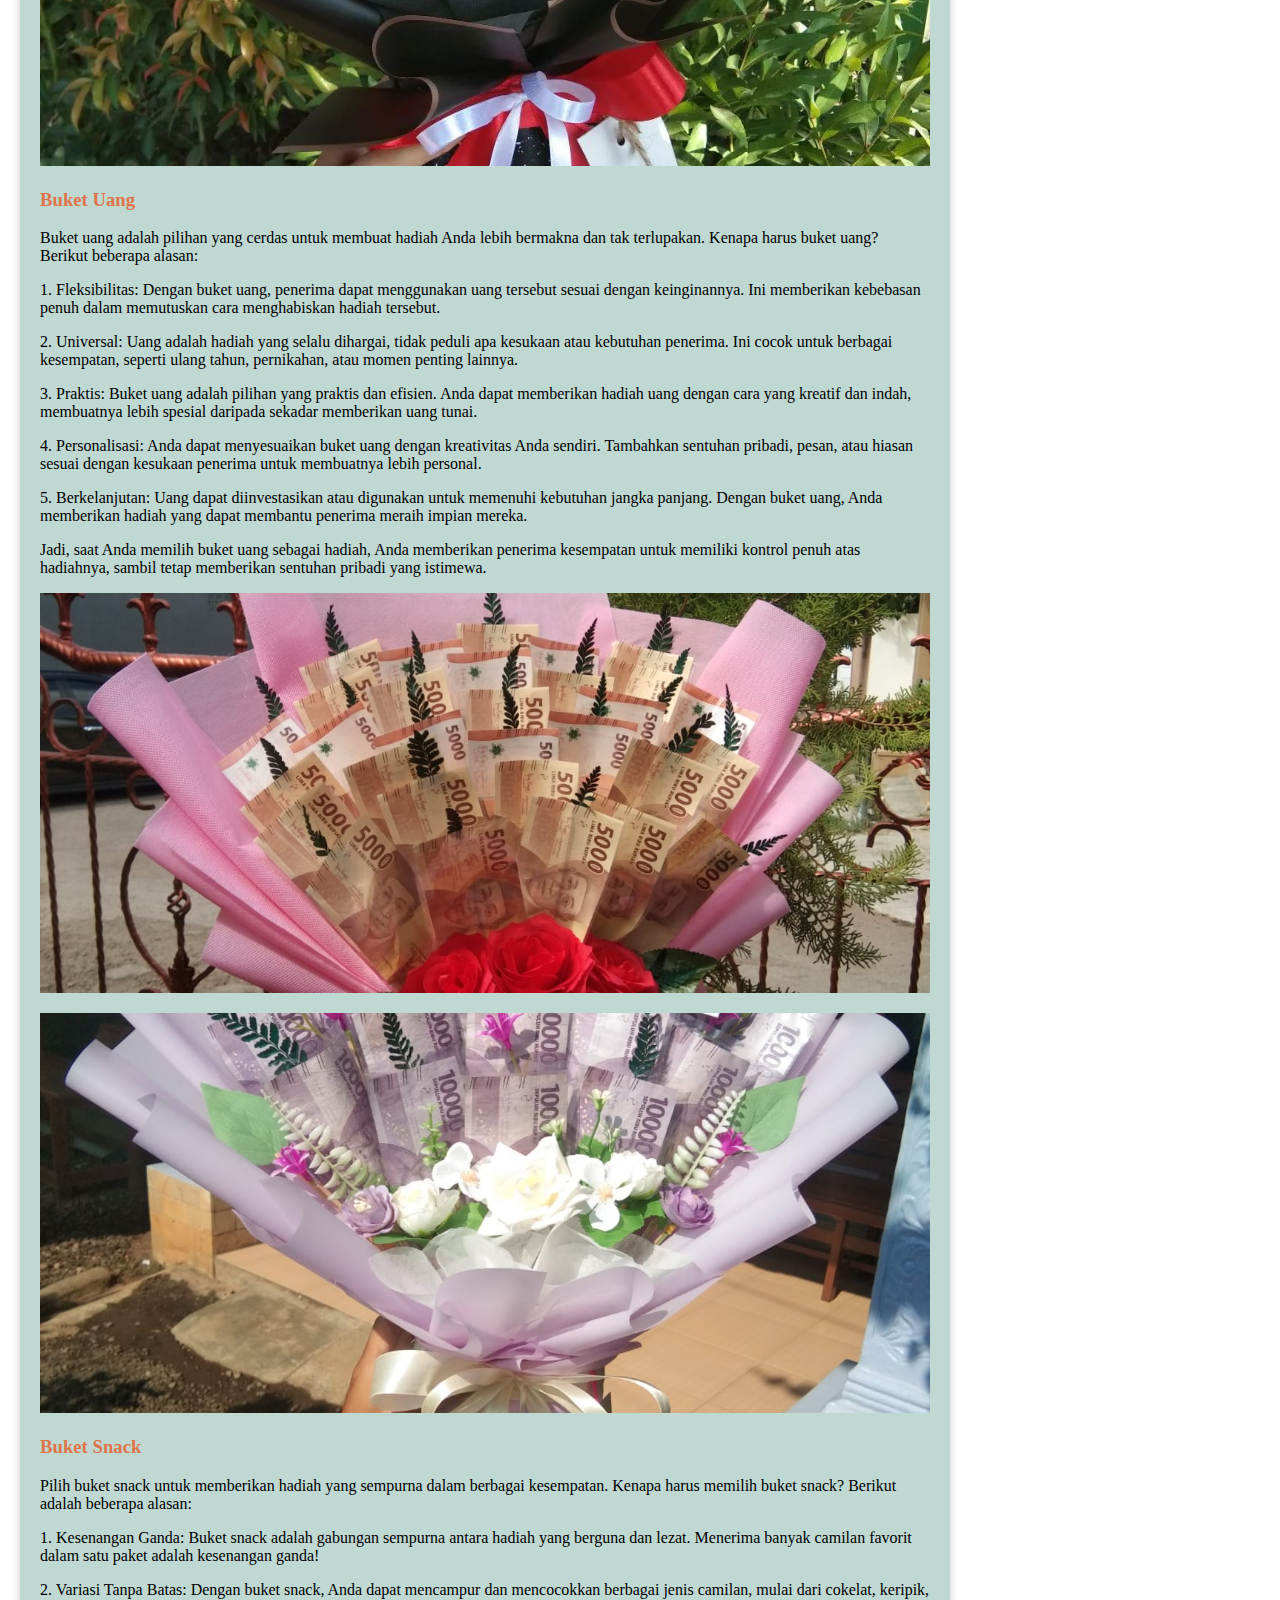
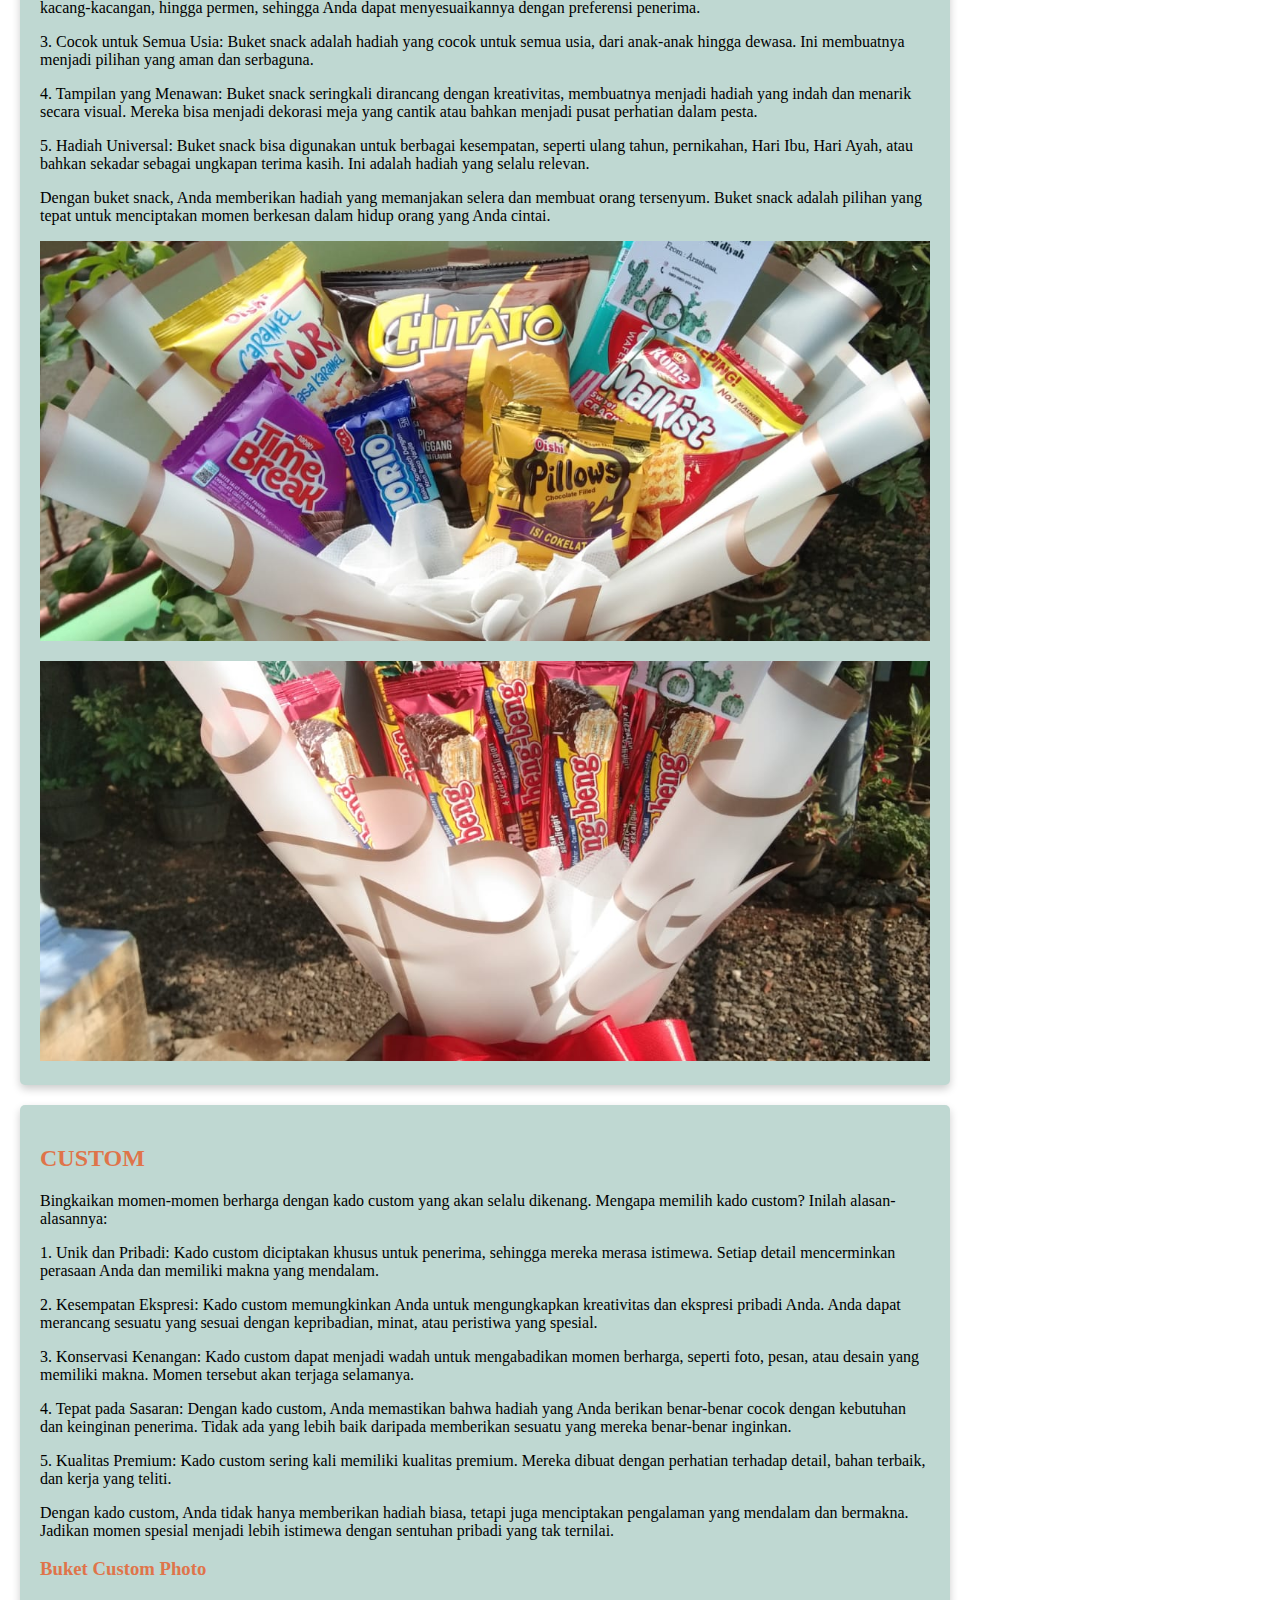
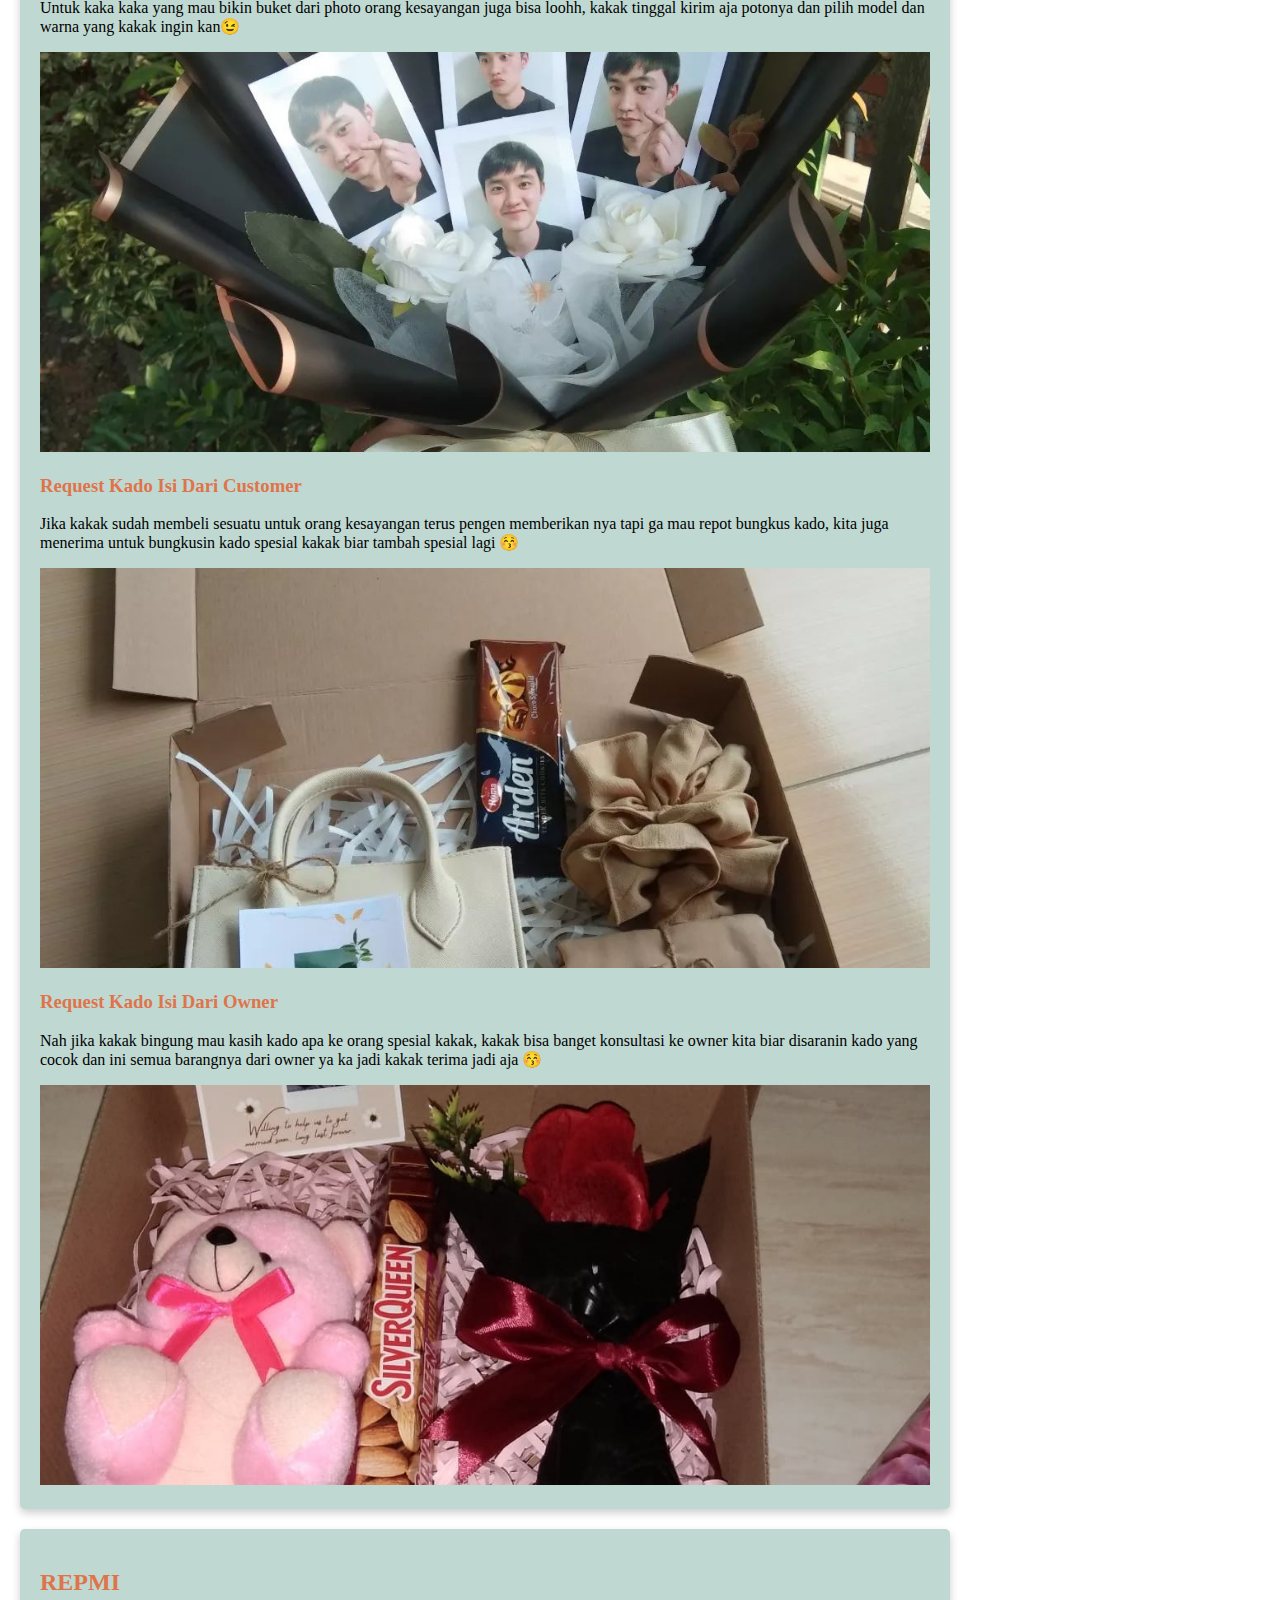
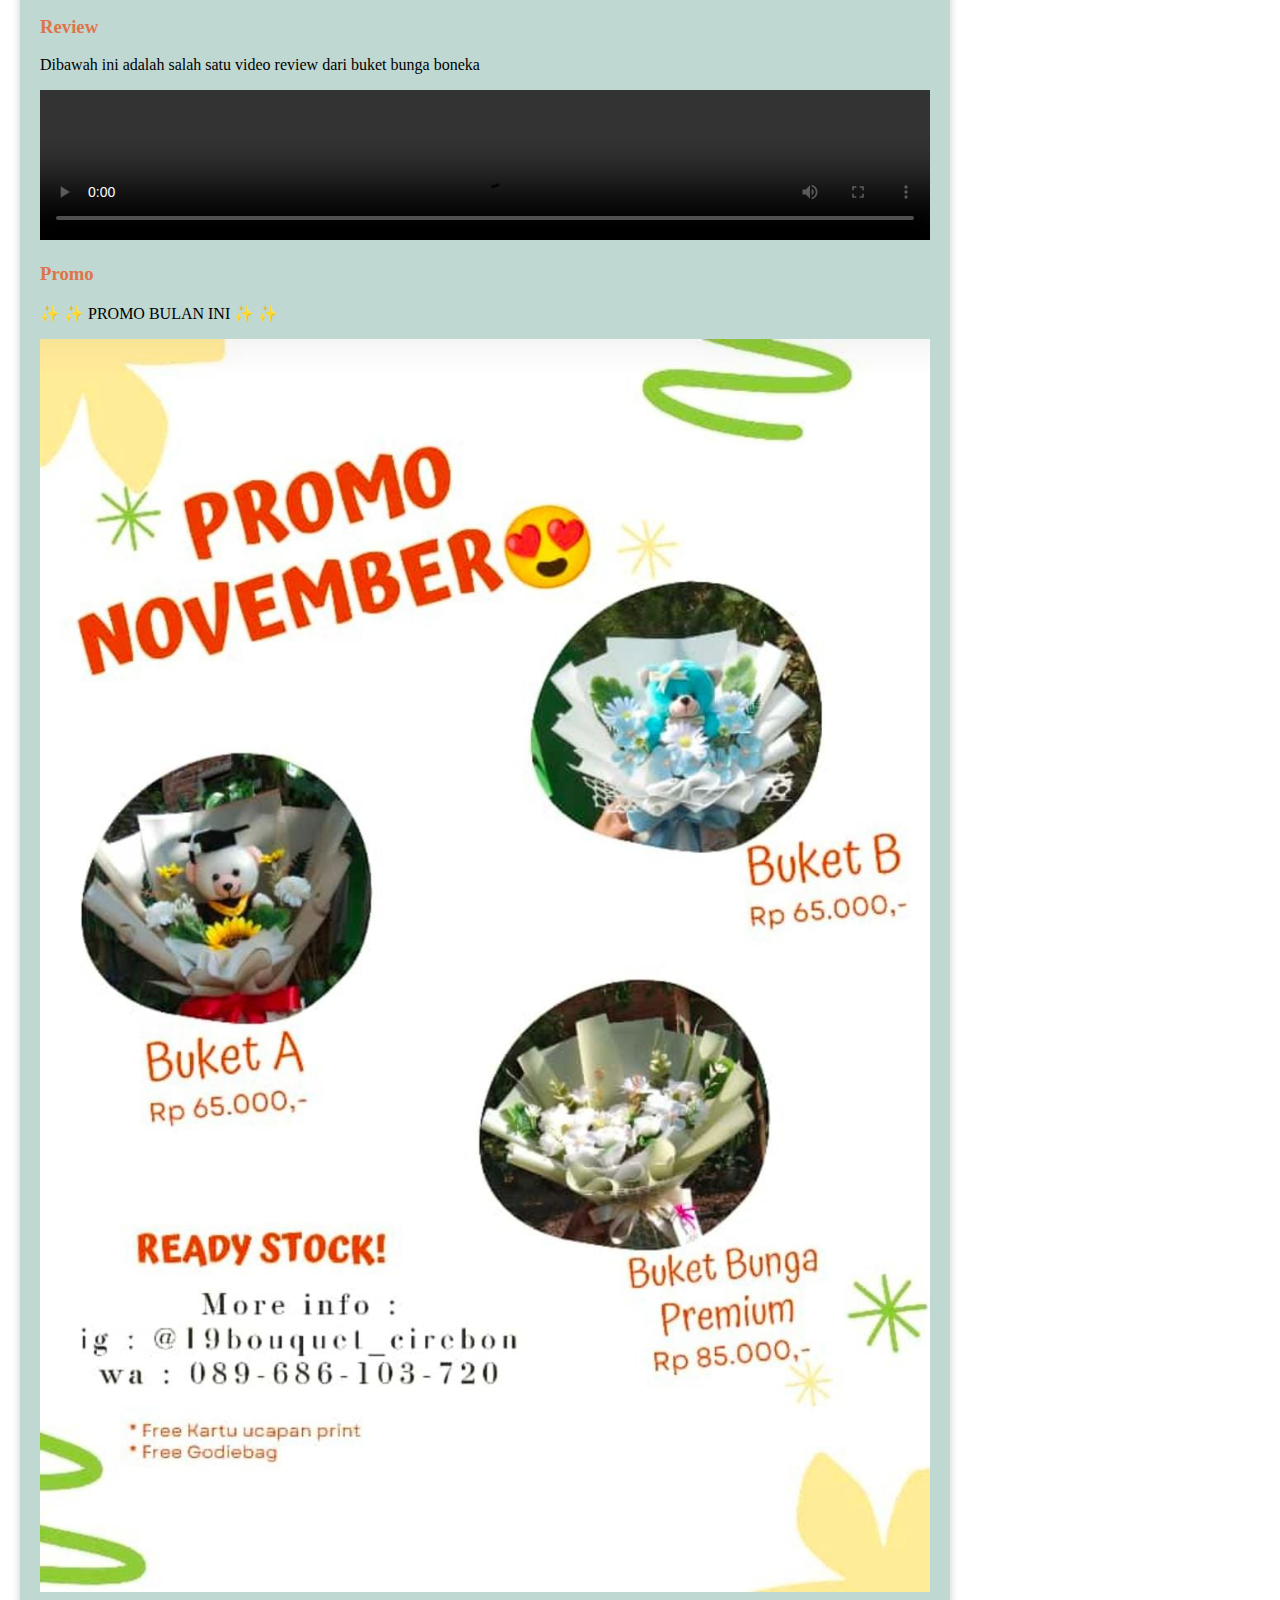
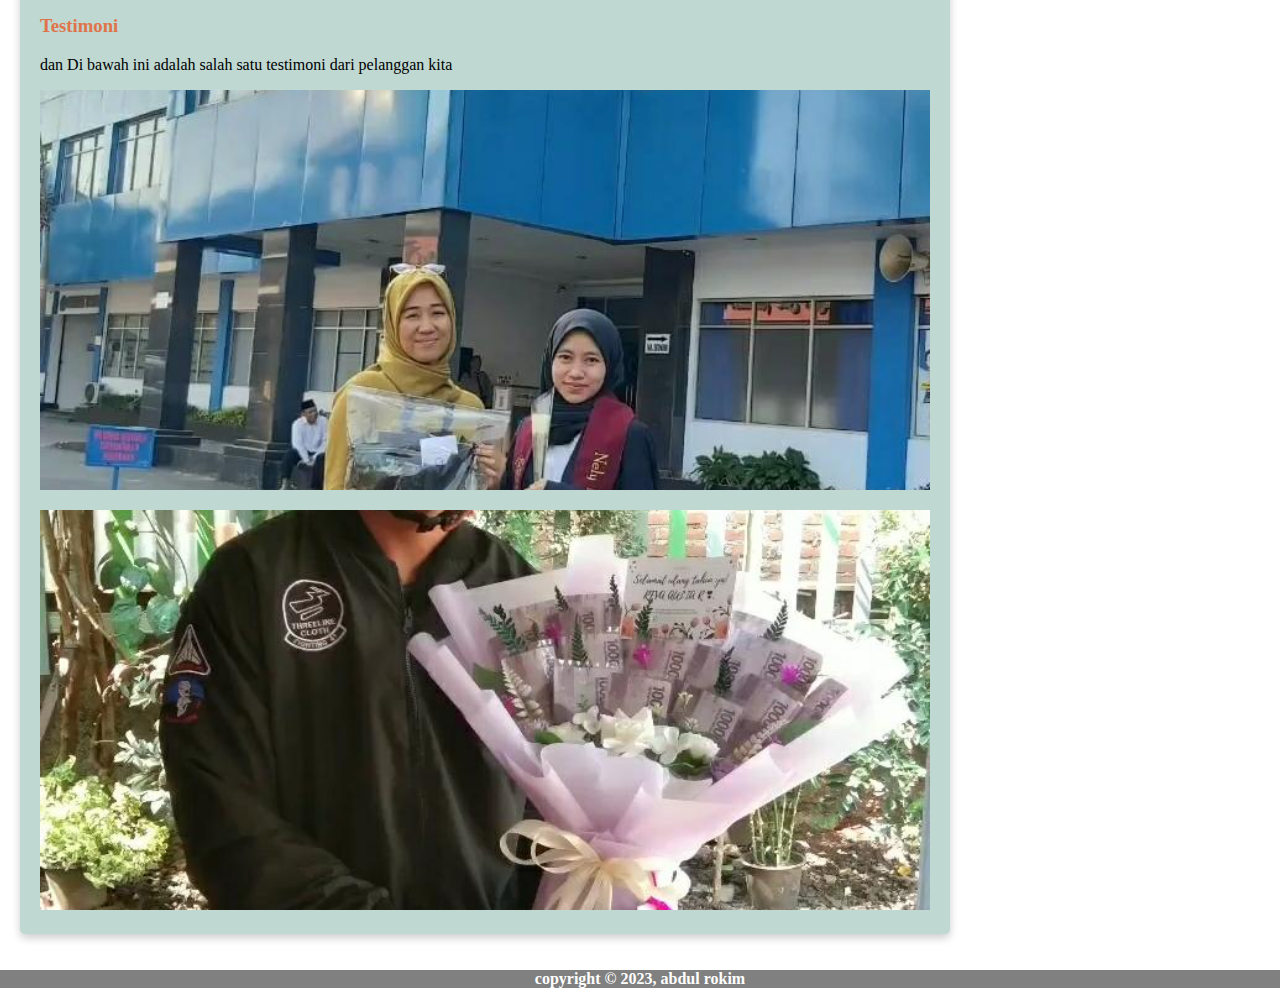
==== commit 4d02d92a: "mengubah bucket" ====
--- a/index.html
+++ b/index.html
@@ -15,7 +15,7 @@
                 
                 <img src="picture/20231106_090837.png" class="atas">
                 <h1>19bouquet_cirebon</h1>
-                <p>Rumah kerajinan karangan bunga artificial di kota Cirebon</p>
+                <p>Rumah bucket di kota Cirebon</p>
             </div>
                 <nav>
                     <ul>
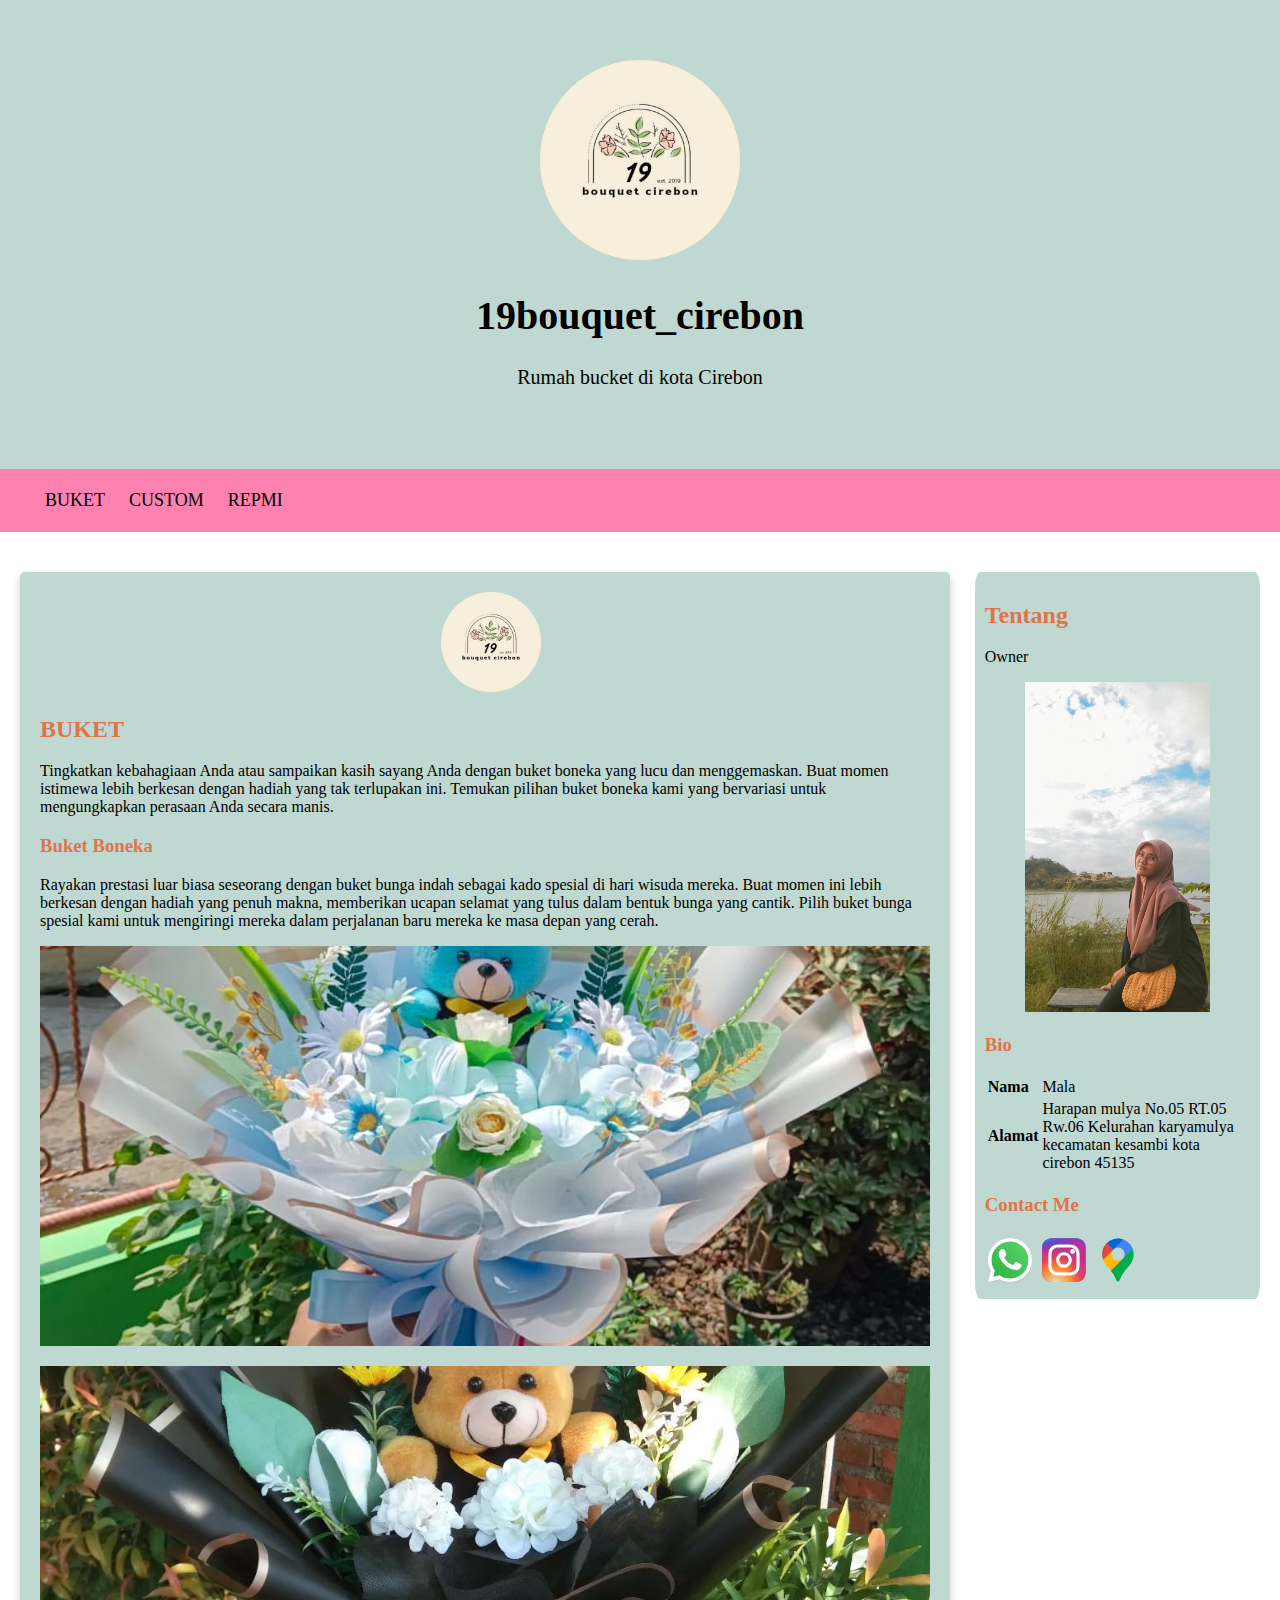
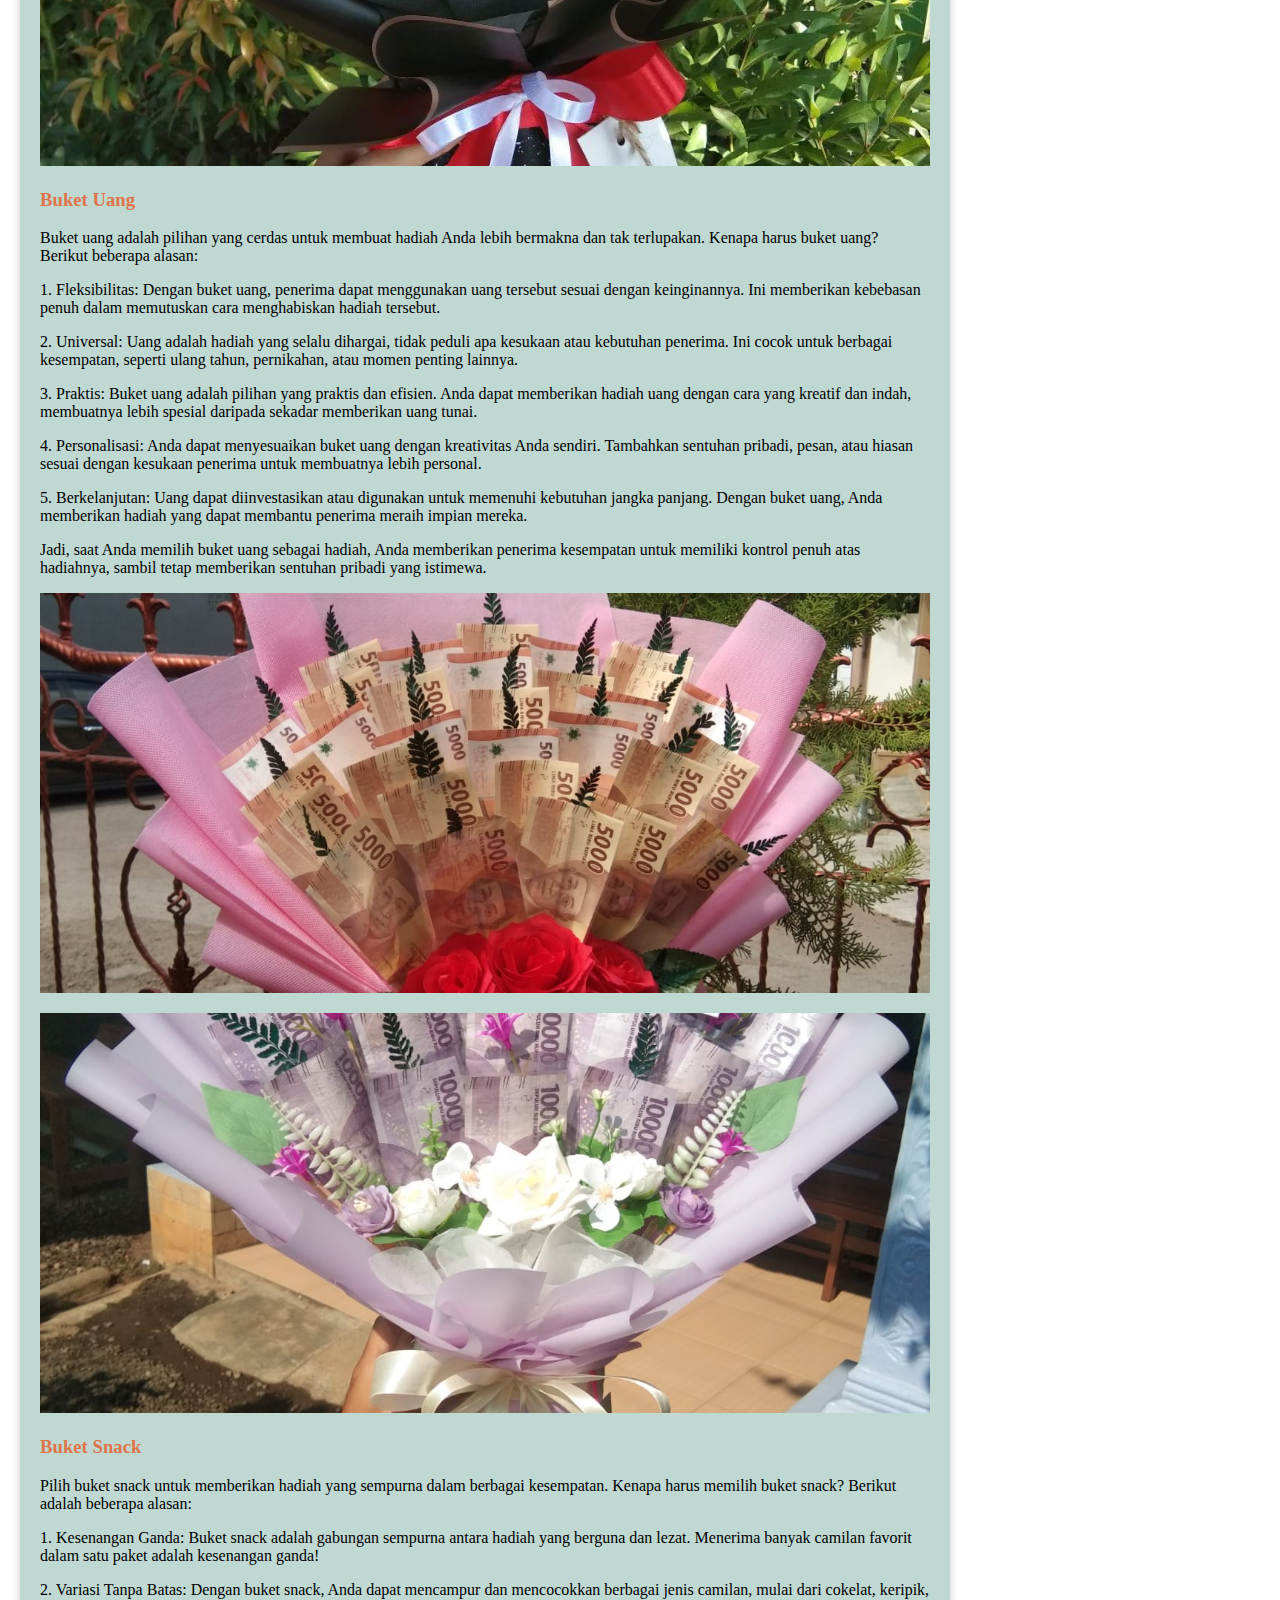
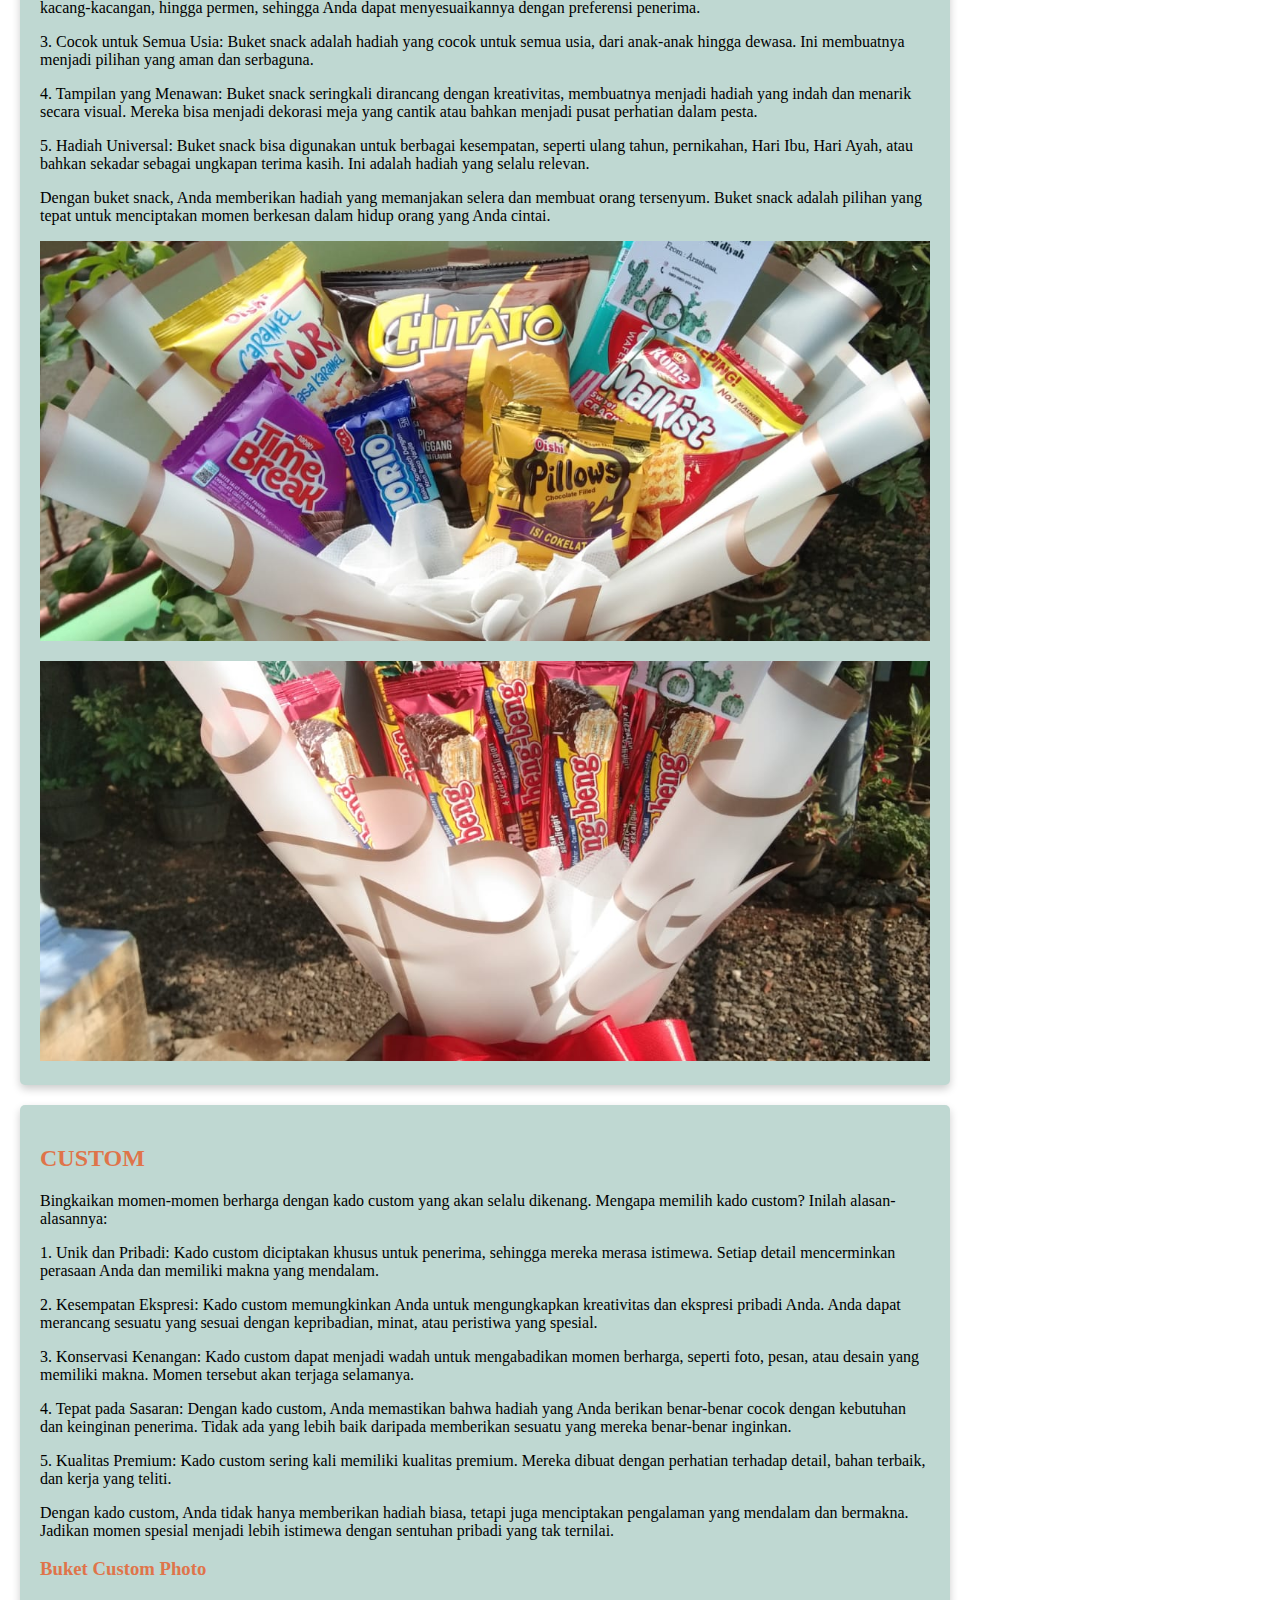
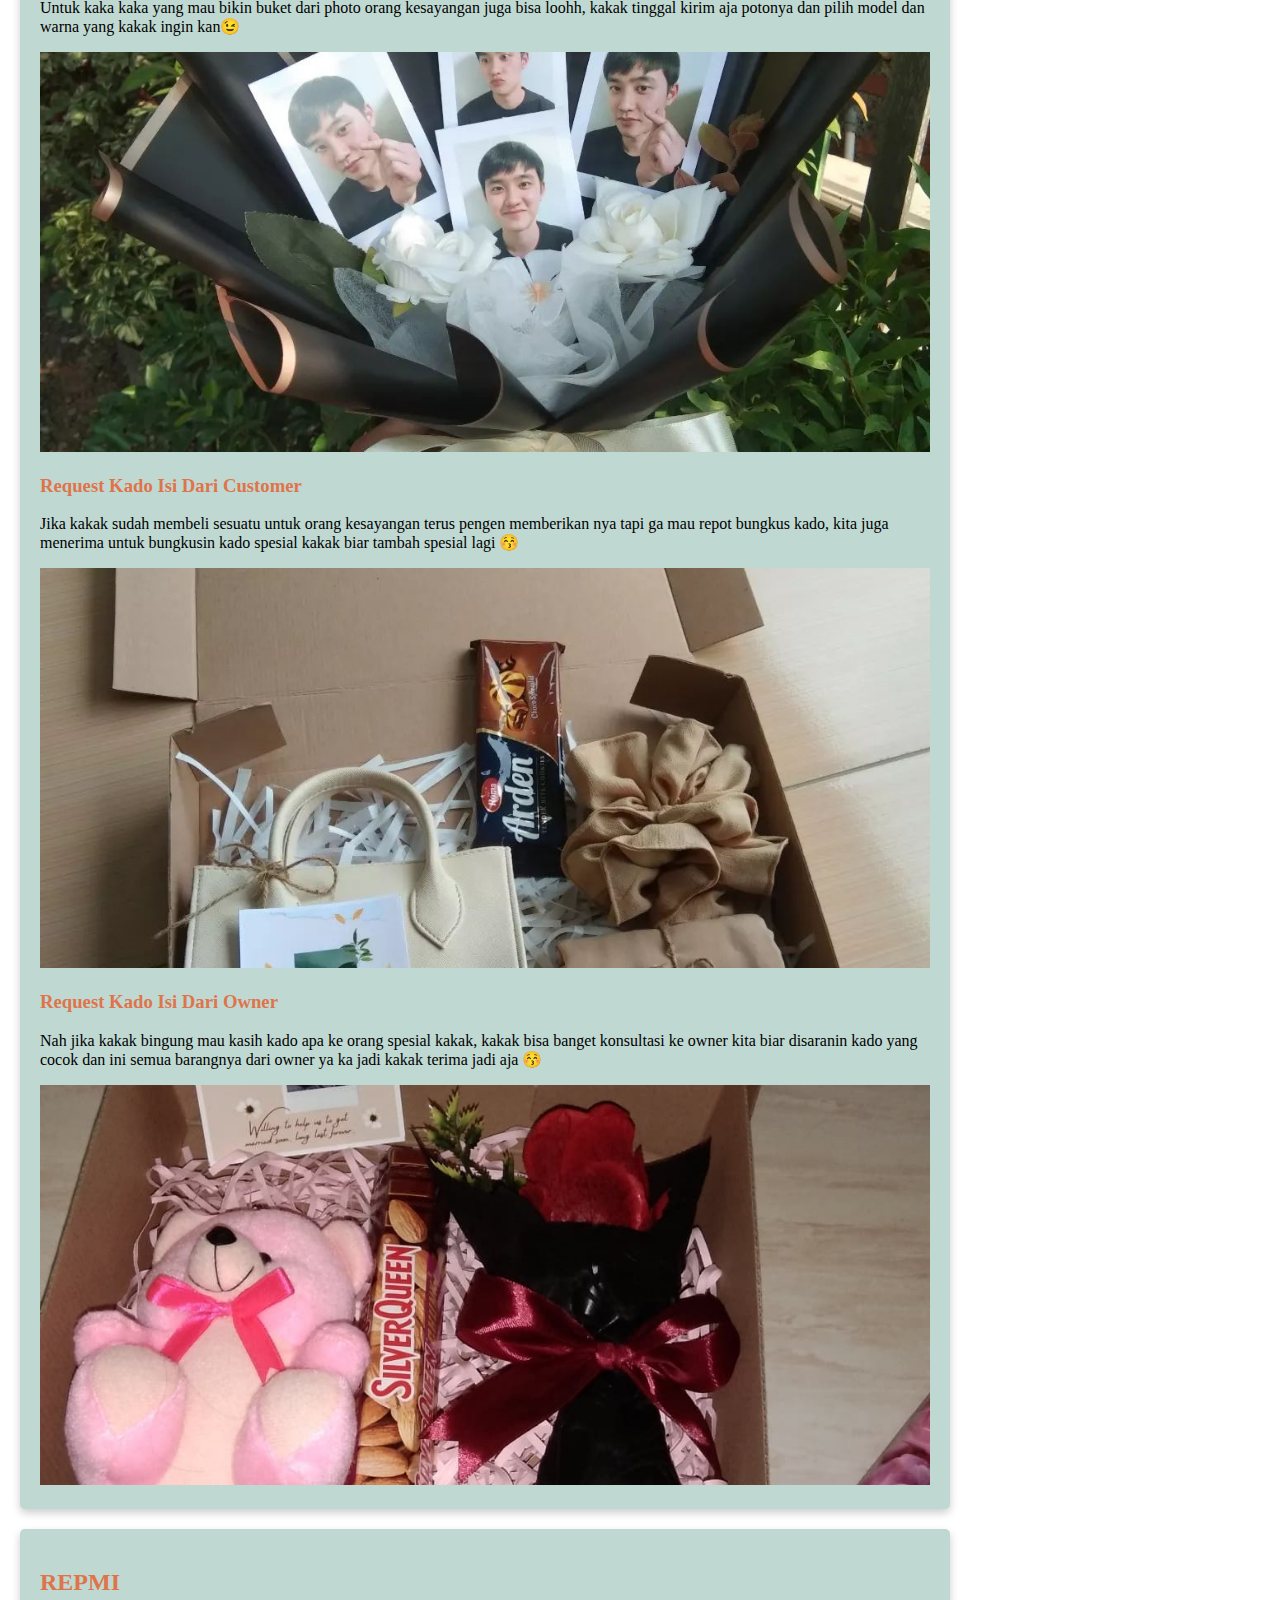
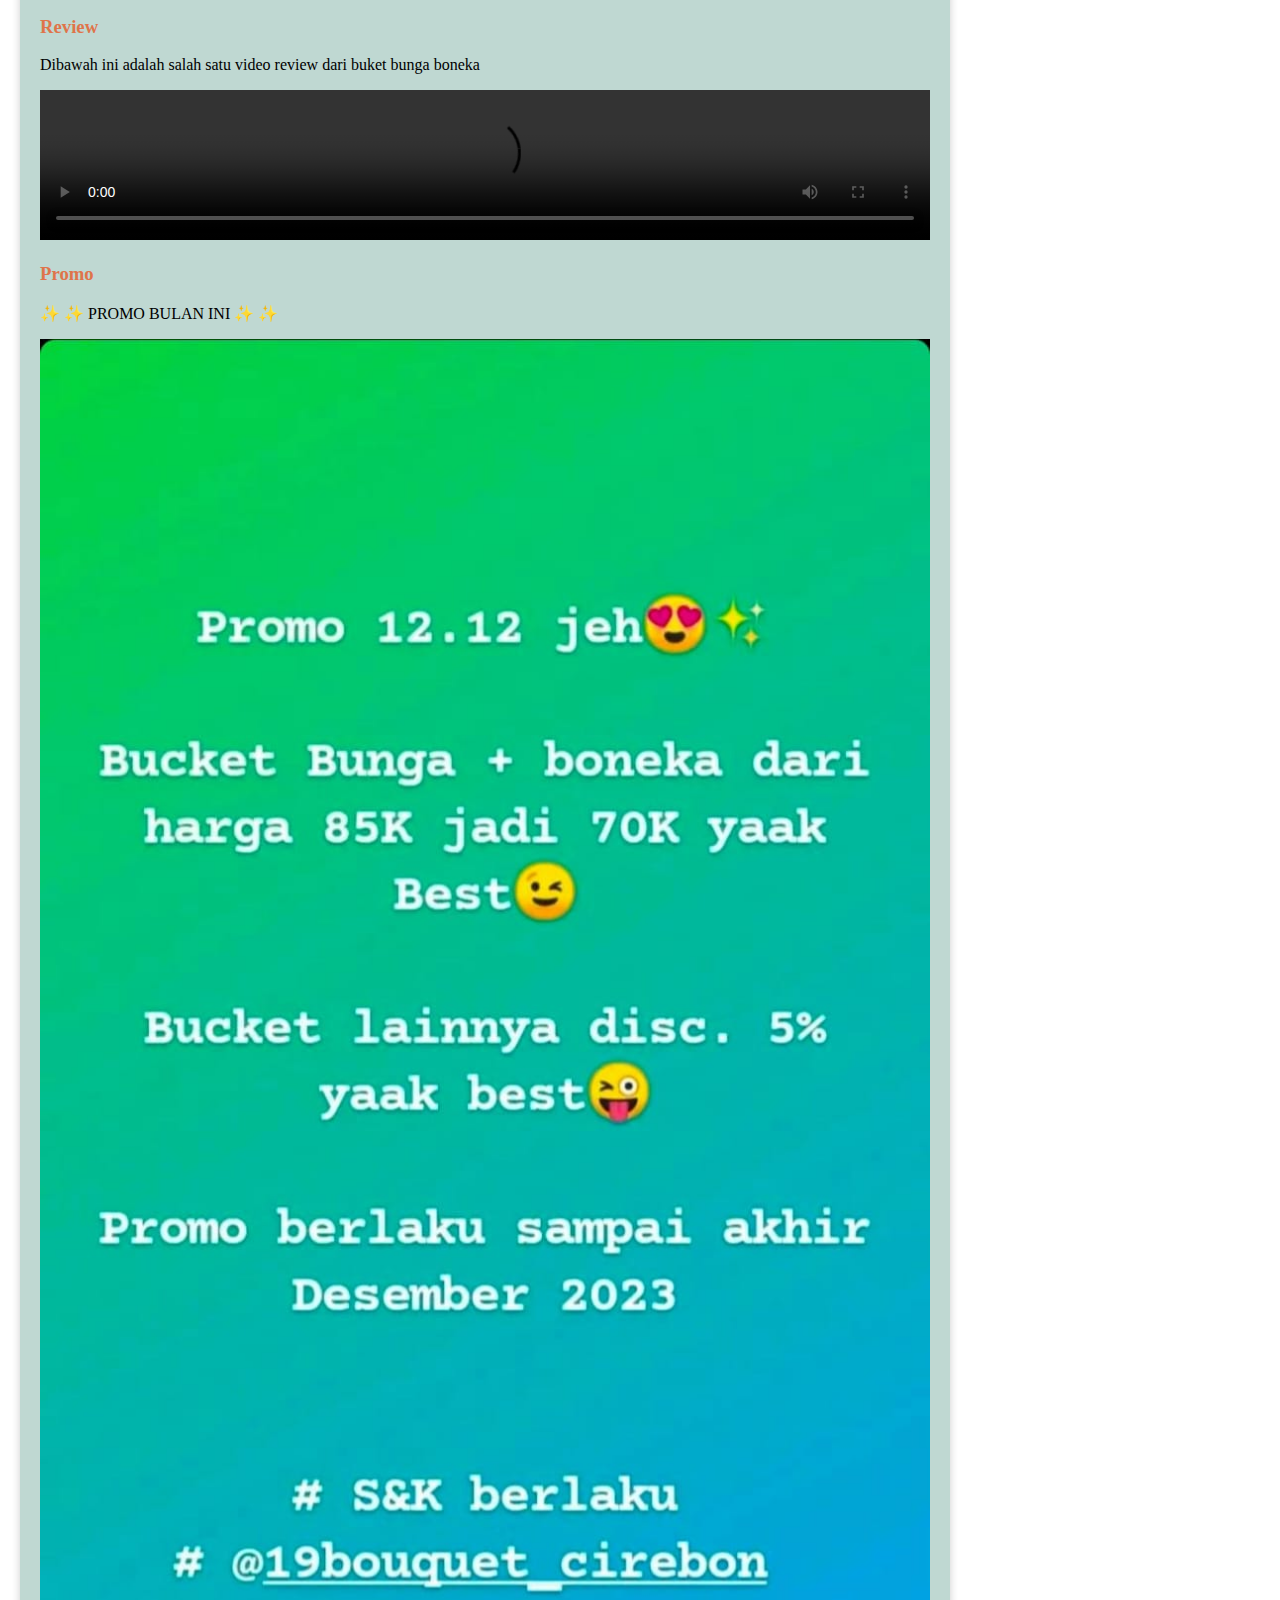
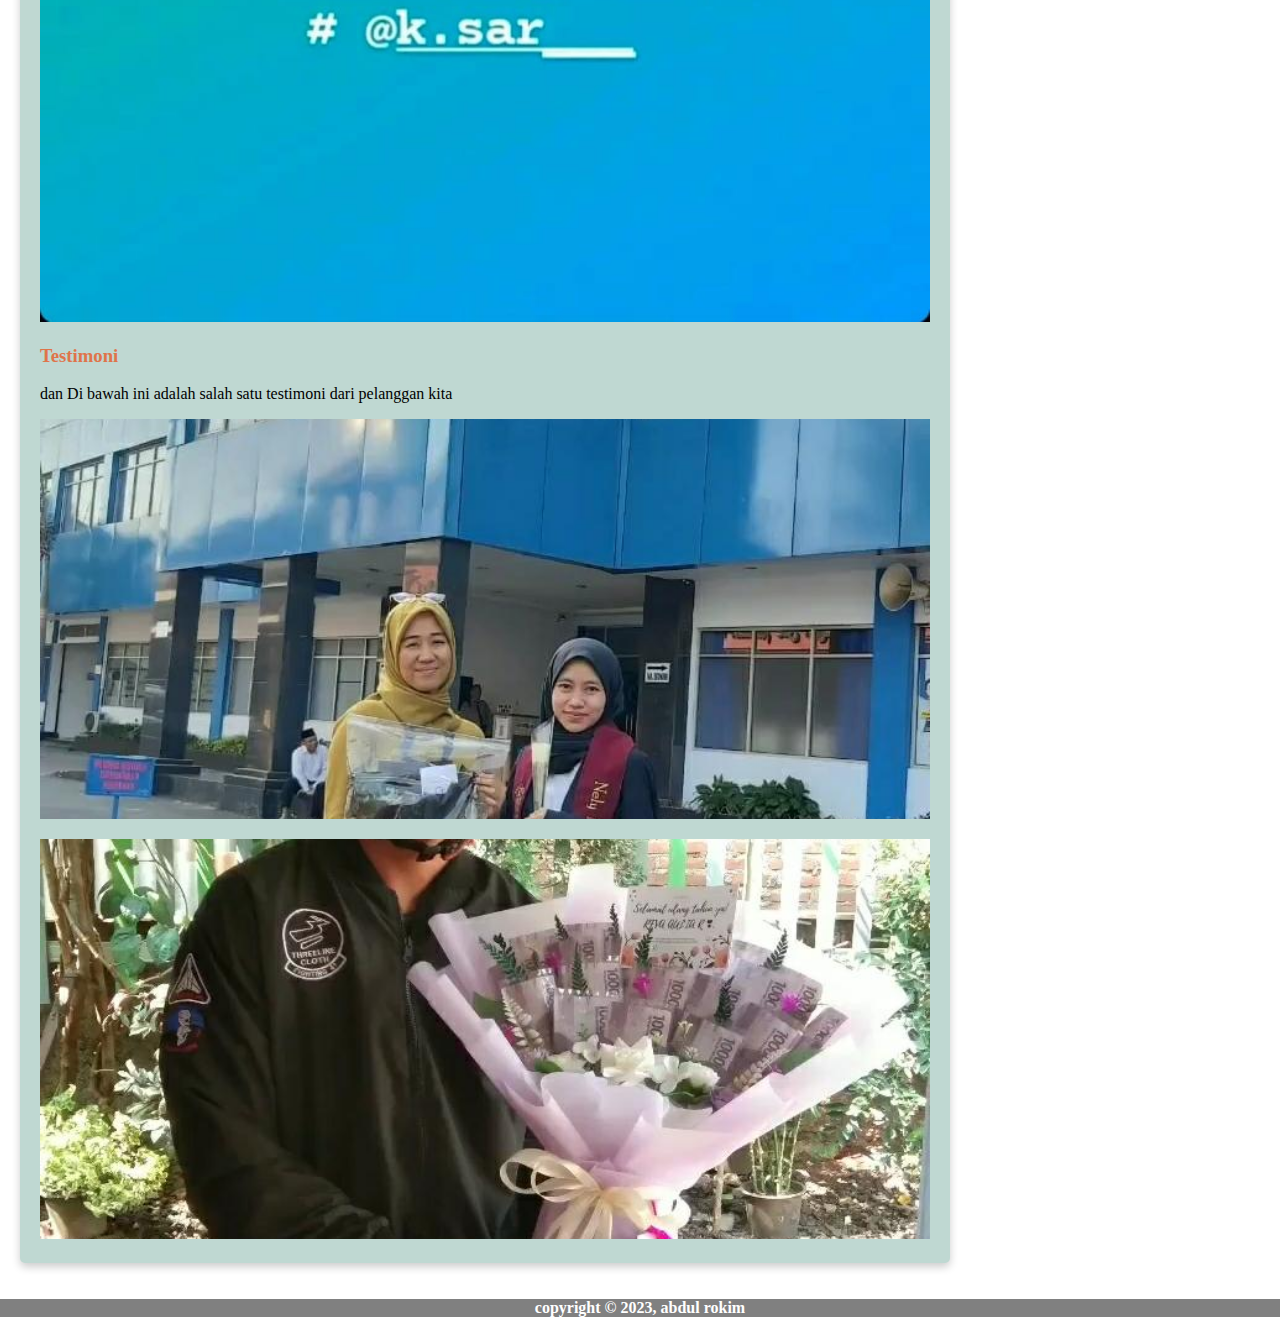
==== commit 69c6faa4: "update promo des" ====
--- a/index.html
+++ b/index.html
@@ -89,7 +89,7 @@
                             </p>
                         <img class="snack1" src="picture/snack2.jpg">
                         <p></p>
-                        <img class="snack2" src="picture/snack3.jpg"
+                        <img class="snack2" src="picture/snack3.jpg">
                        
                     </section>
                 </article>
@@ -148,7 +148,7 @@
                         <section>
                             <h3>Promo</h3>
                             <p> &#10024; &#10024; PROMO BULAN INI &#10024; &#10024; </p>
-                            <img class="promo" src="picture/promonov.jpg">
+                            <img class="promo" src="picture/Gambar WhatsApp 2023-12-12 pukul 23.44.09_60e2edcf.jpg">
                         </section>
                         <section>
                             <h3>Testimoni</h3>
--- a/style.css
+++ b/style.css
@@ -4,7 +4,7 @@
 .bunga {
     font-size: 20px;
     padding: 60px;
-   background-color: #bfd8d2;
+    background-color: #bfd8d2;
     text-align: center;
     color:#020100;
     
@@ -324,3 +324,7 @@
     margin: 0px 0px 0px 0px;
 }
 
+.contactme{
+    display: inline;
+
+}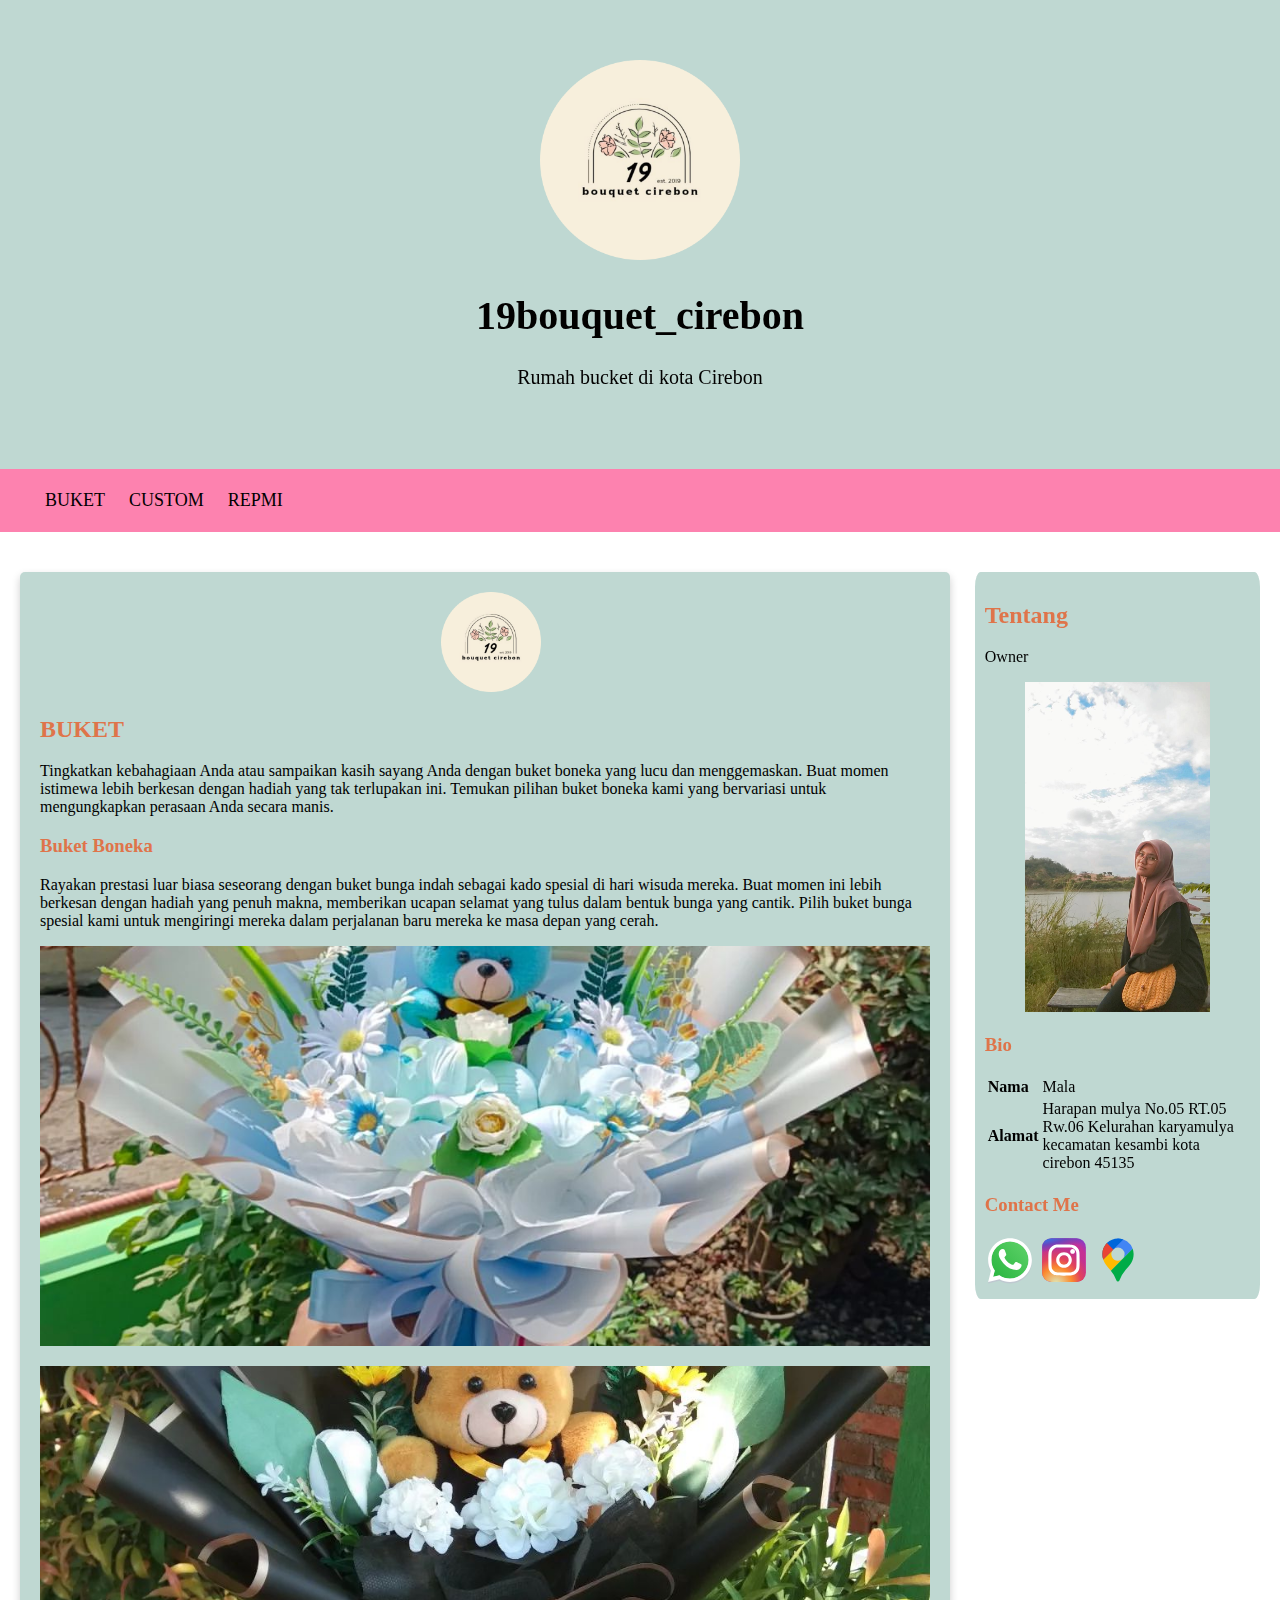
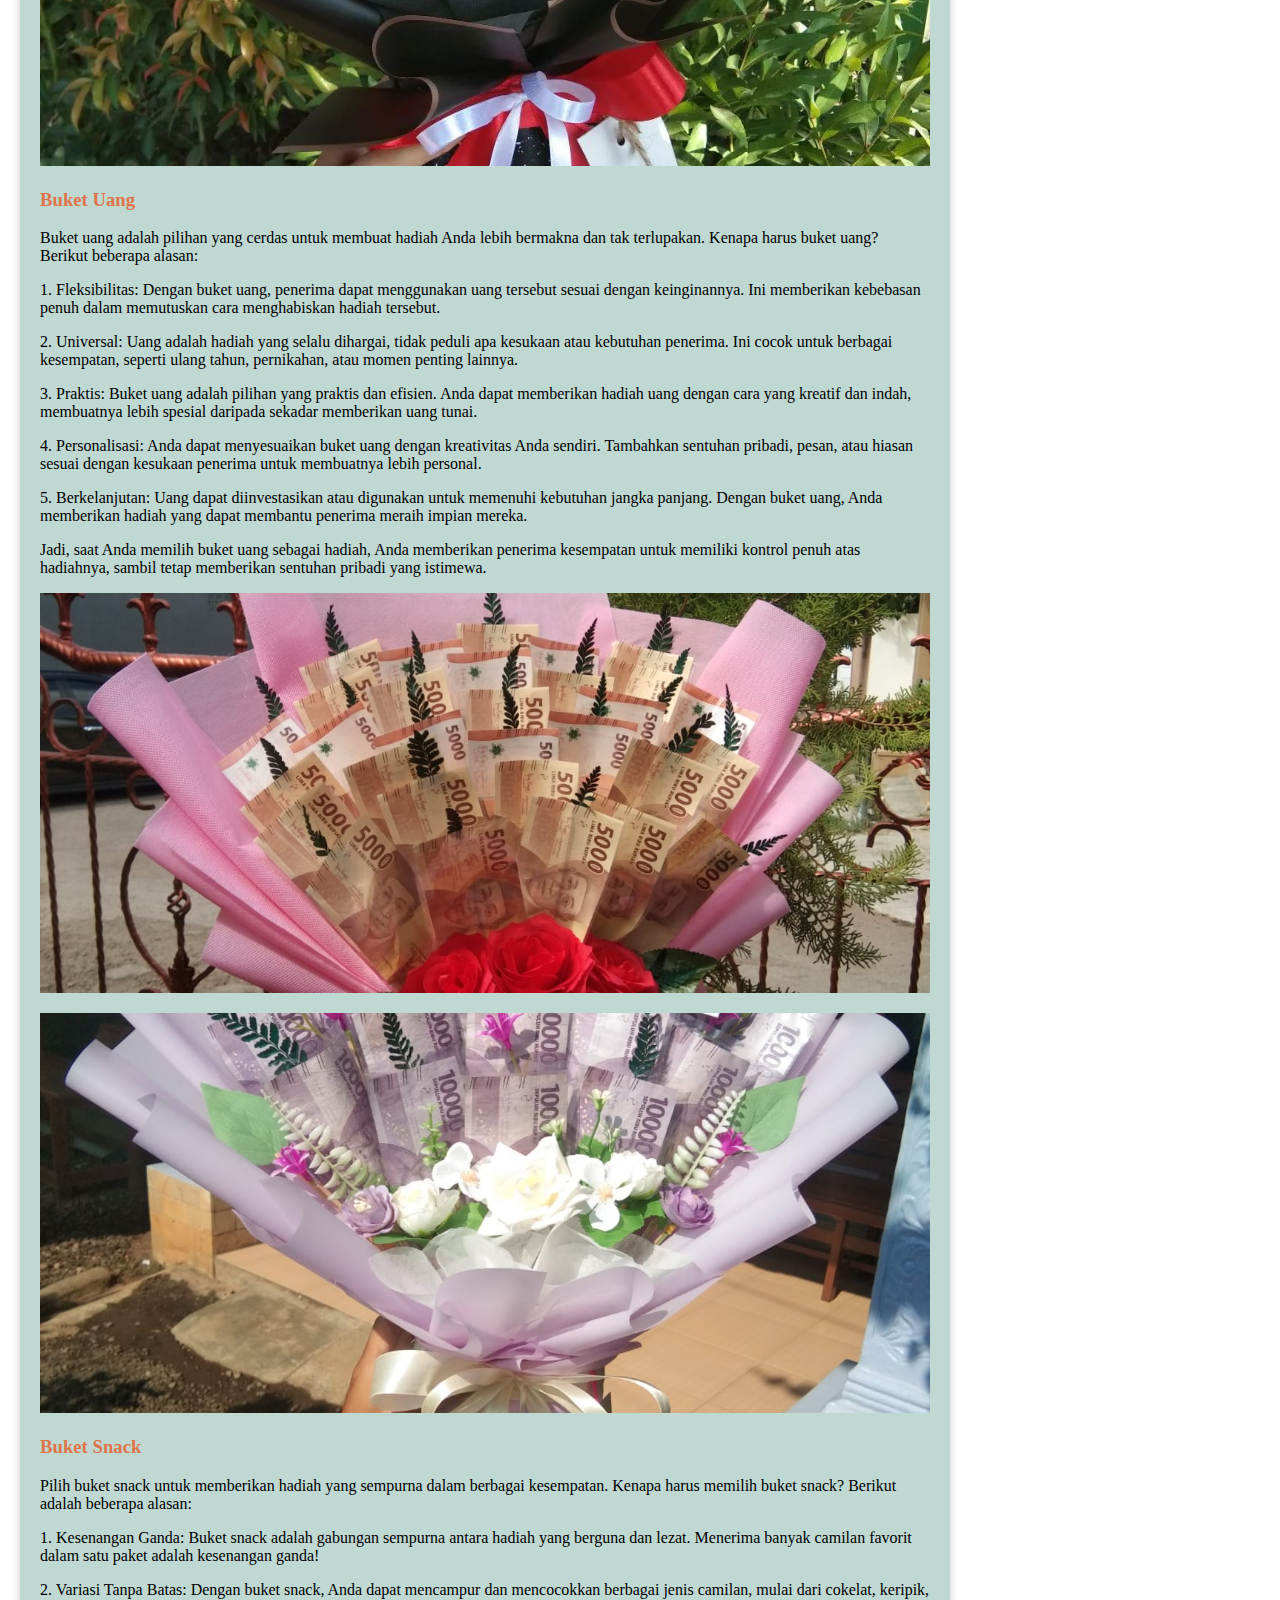
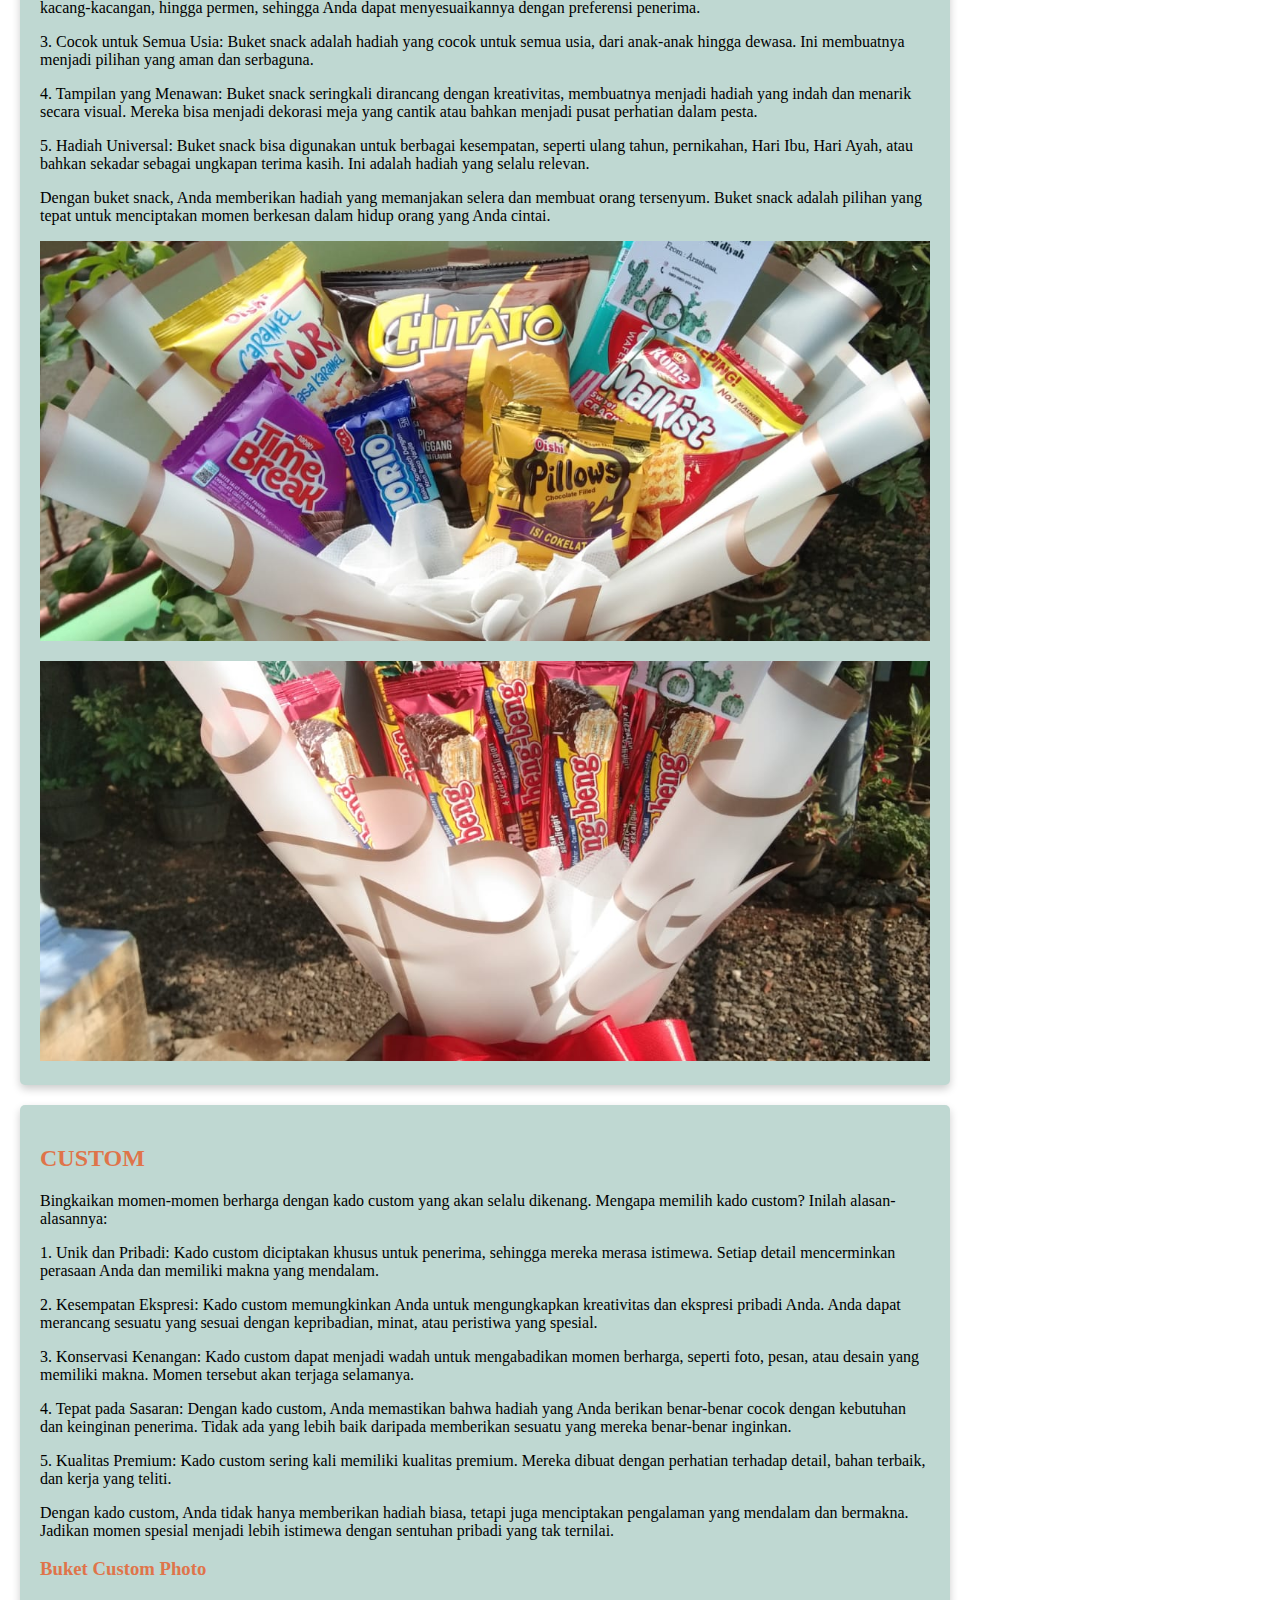
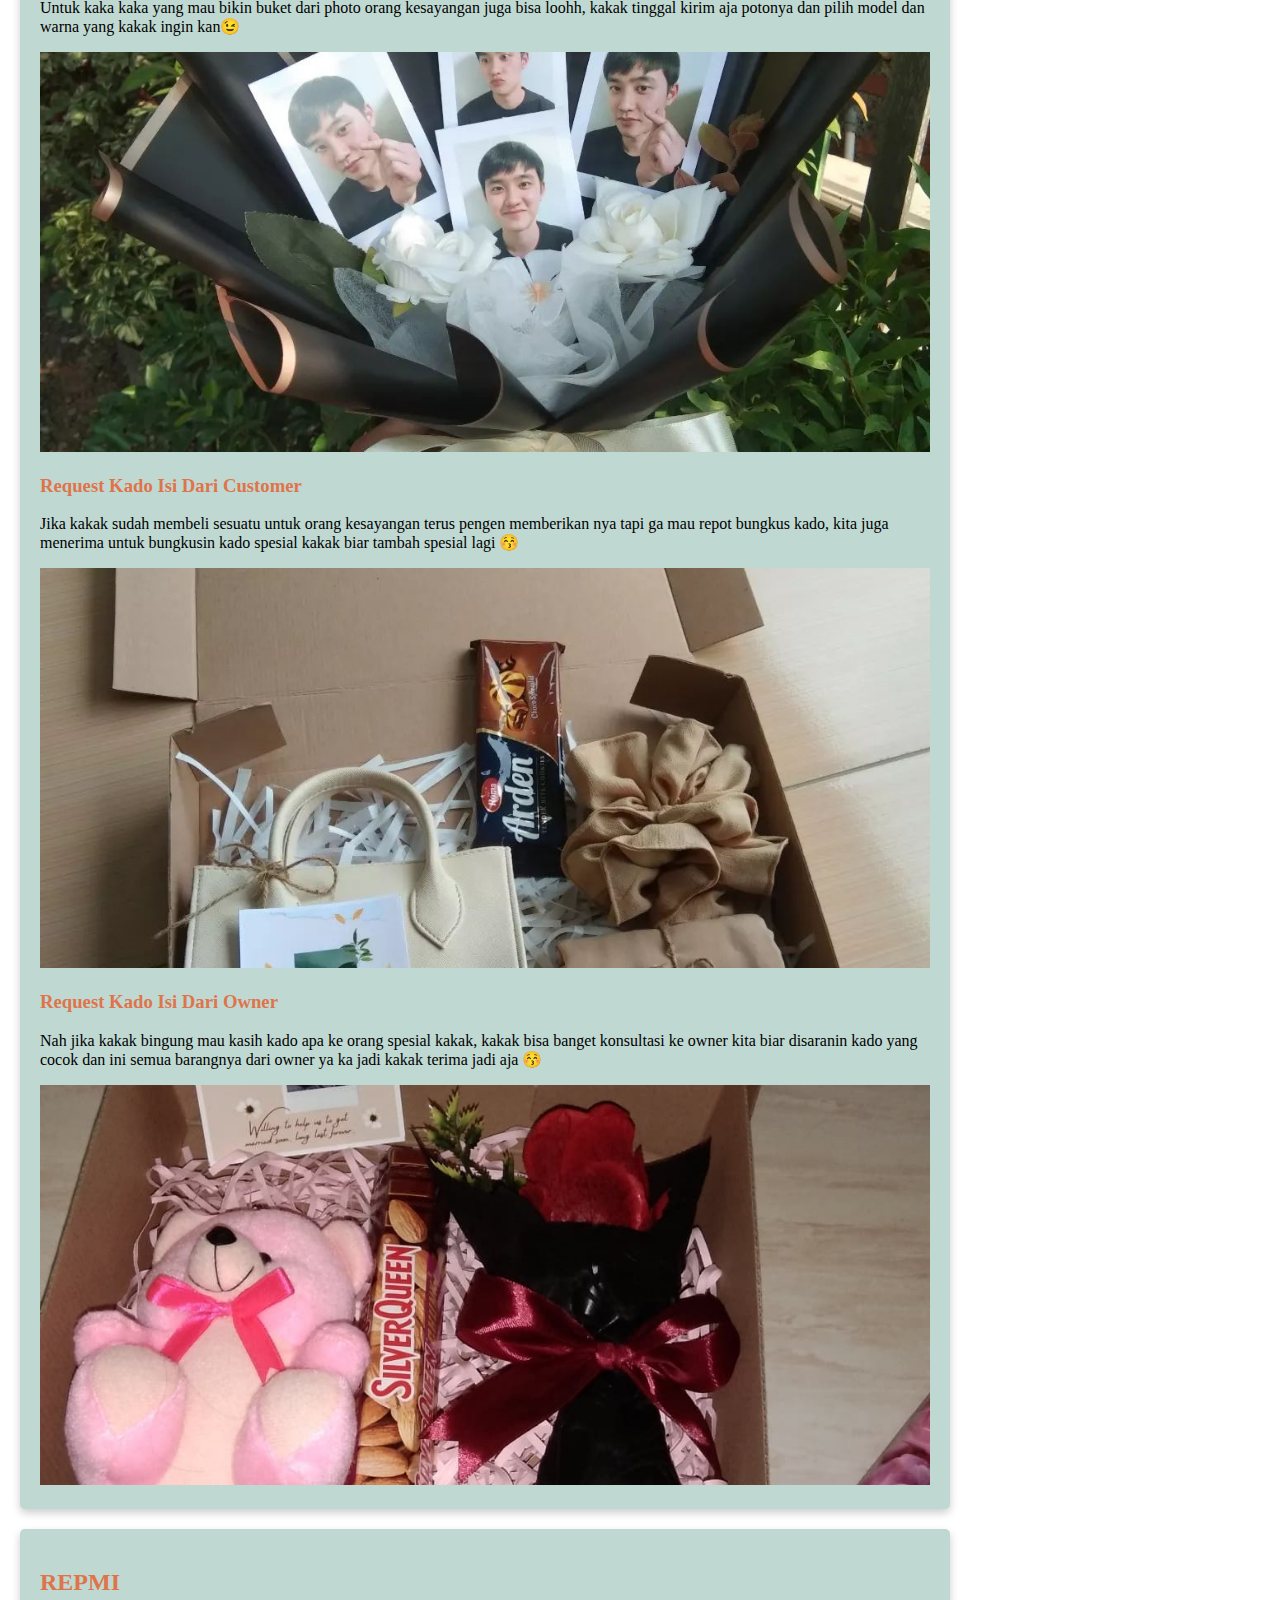
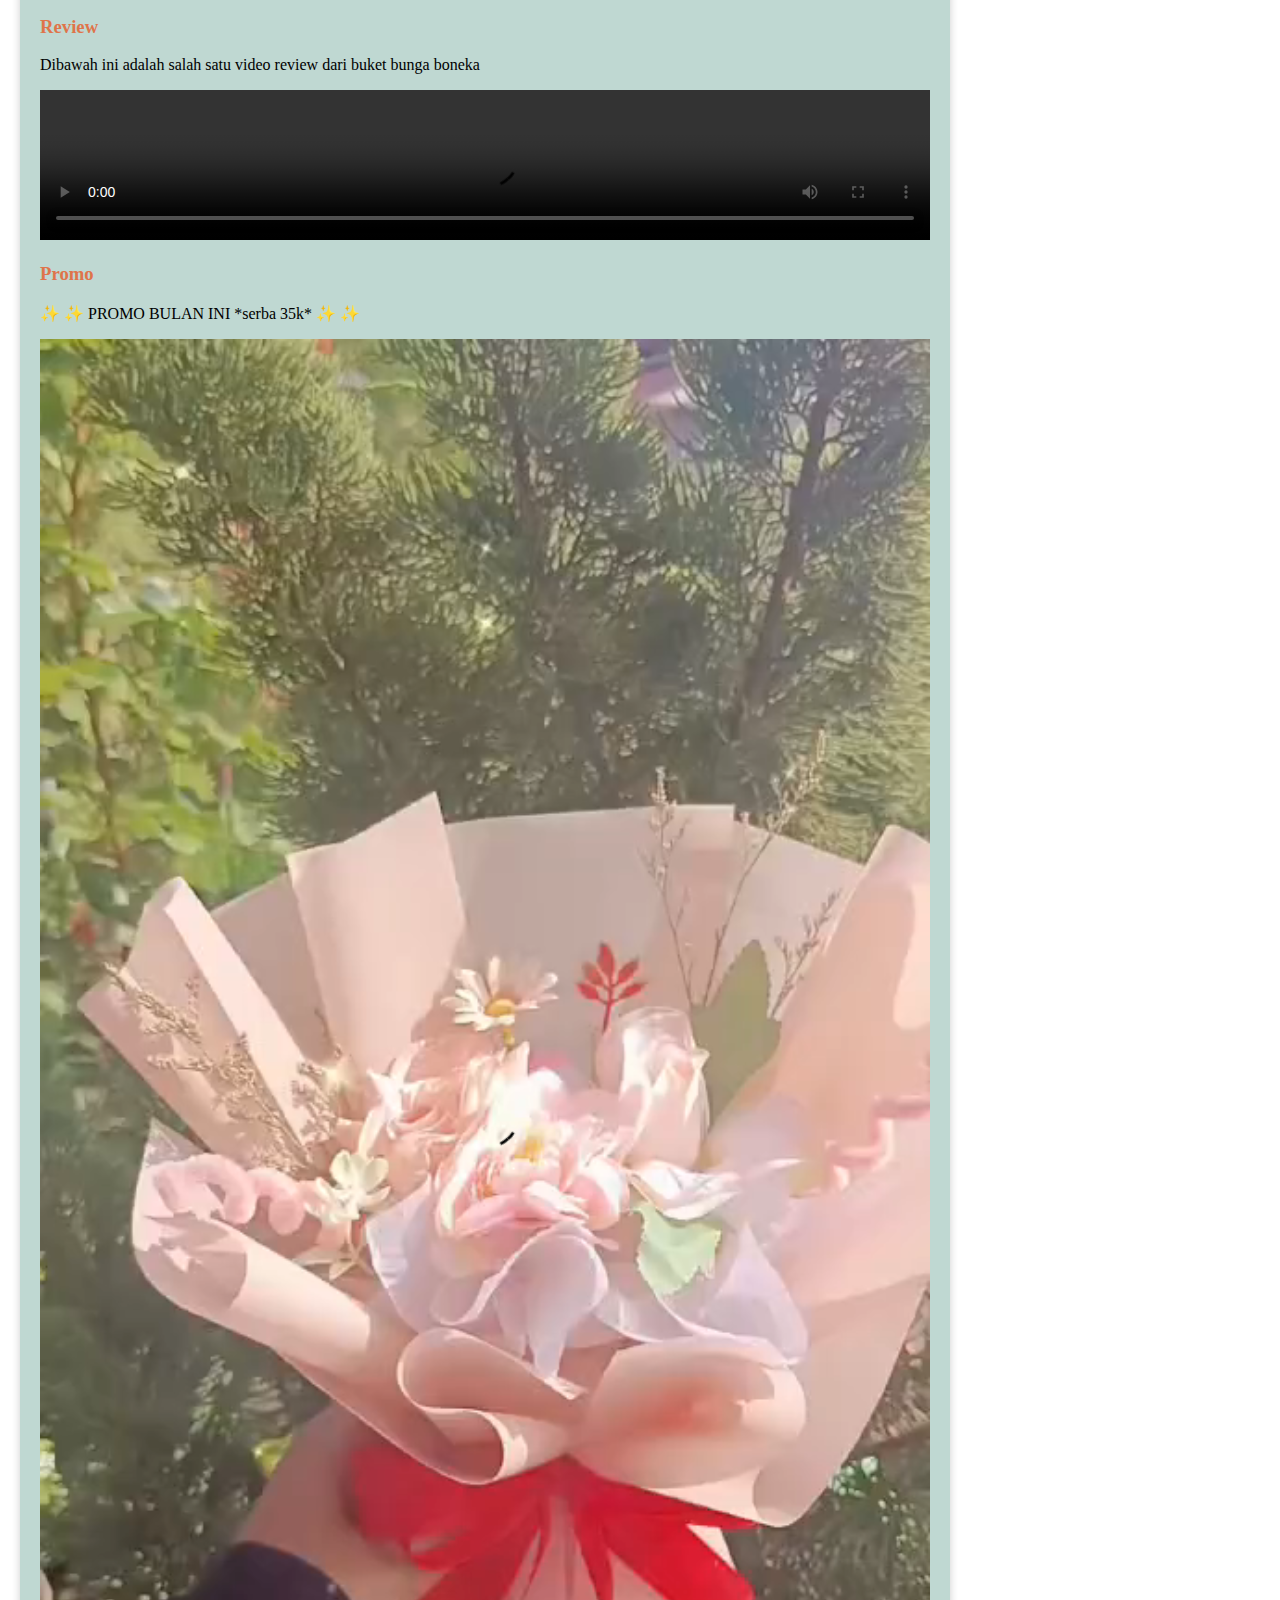
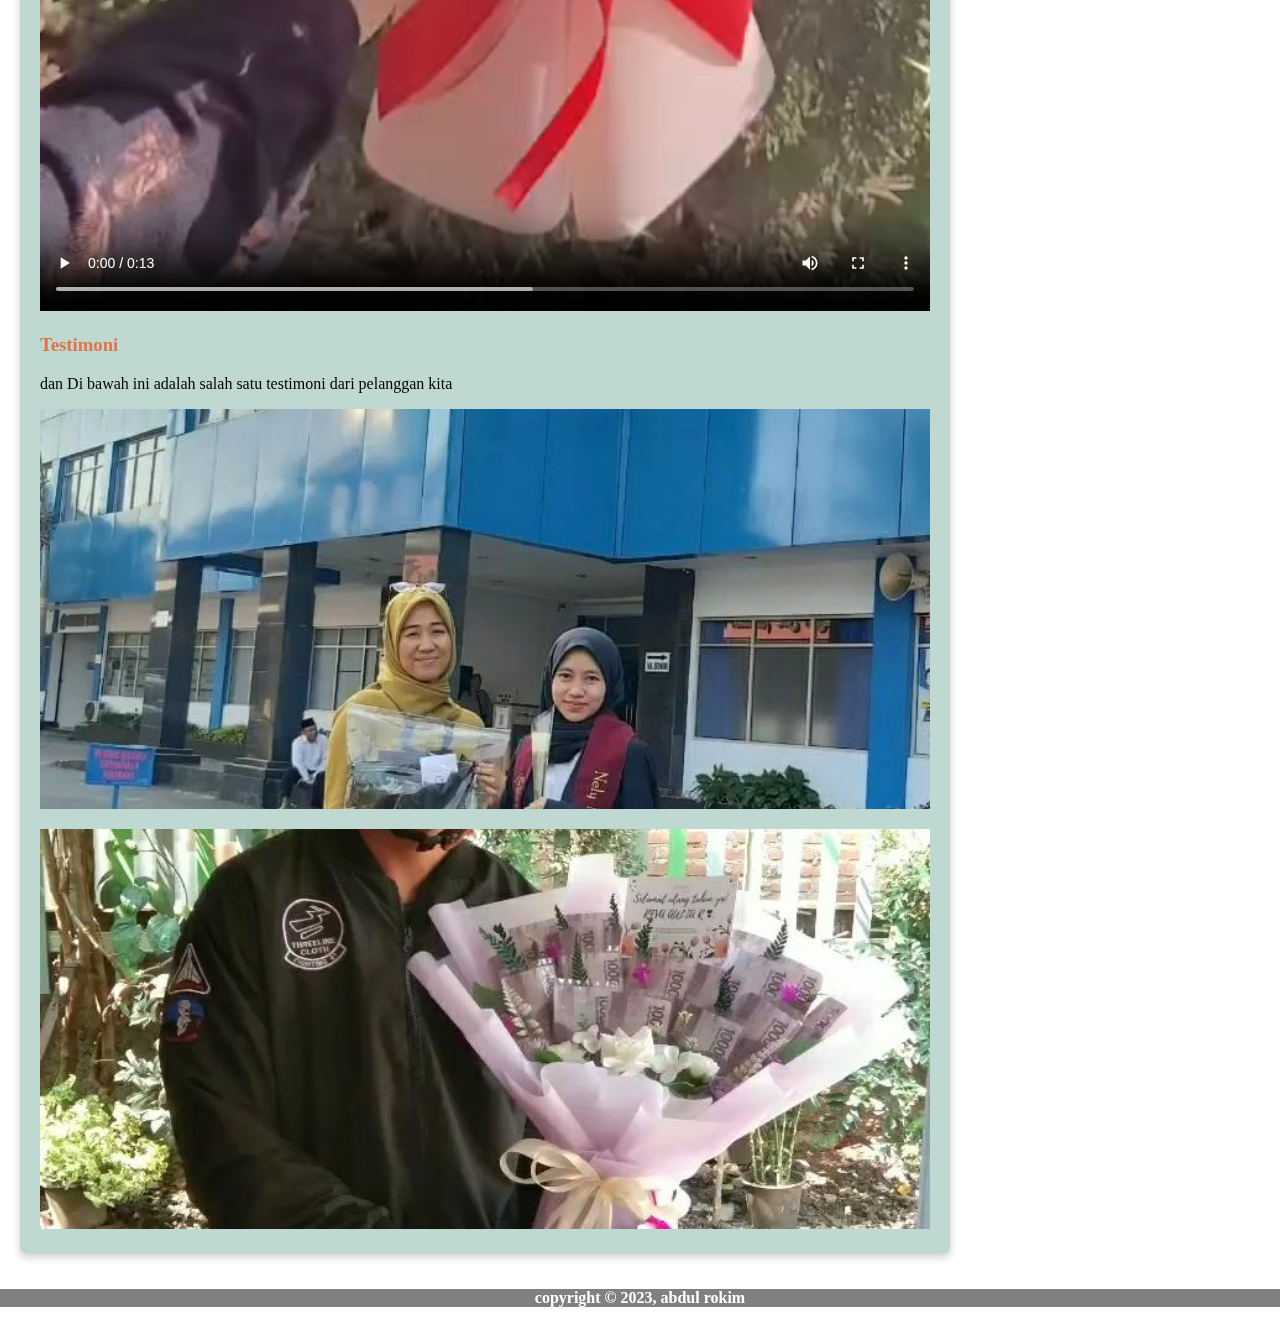
==== commit 9639607f: "serba35" ====
--- a/index.html
+++ b/index.html
@@ -147,8 +147,8 @@
                         </section>
                         <section>
                             <h3>Promo</h3>
-                            <p> &#10024; &#10024; PROMO BULAN INI &#10024; &#10024; </p>
-                            <img class="promo" src="picture/Gambar WhatsApp 2023-12-12 pukul 23.44.09_60e2edcf.jpg">
+                            <p> &#10024; &#10024; PROMO BULAN INI *serba 35k* &#10024; &#10024; </p>
+                            <video class="promo" src="picture/WhatsApp Video 2024-01-07 at 11.36.05.mp4"controls autoplay loop></video>
                         </section>
                         <section>
                             <h3>Testimoni</h3>
